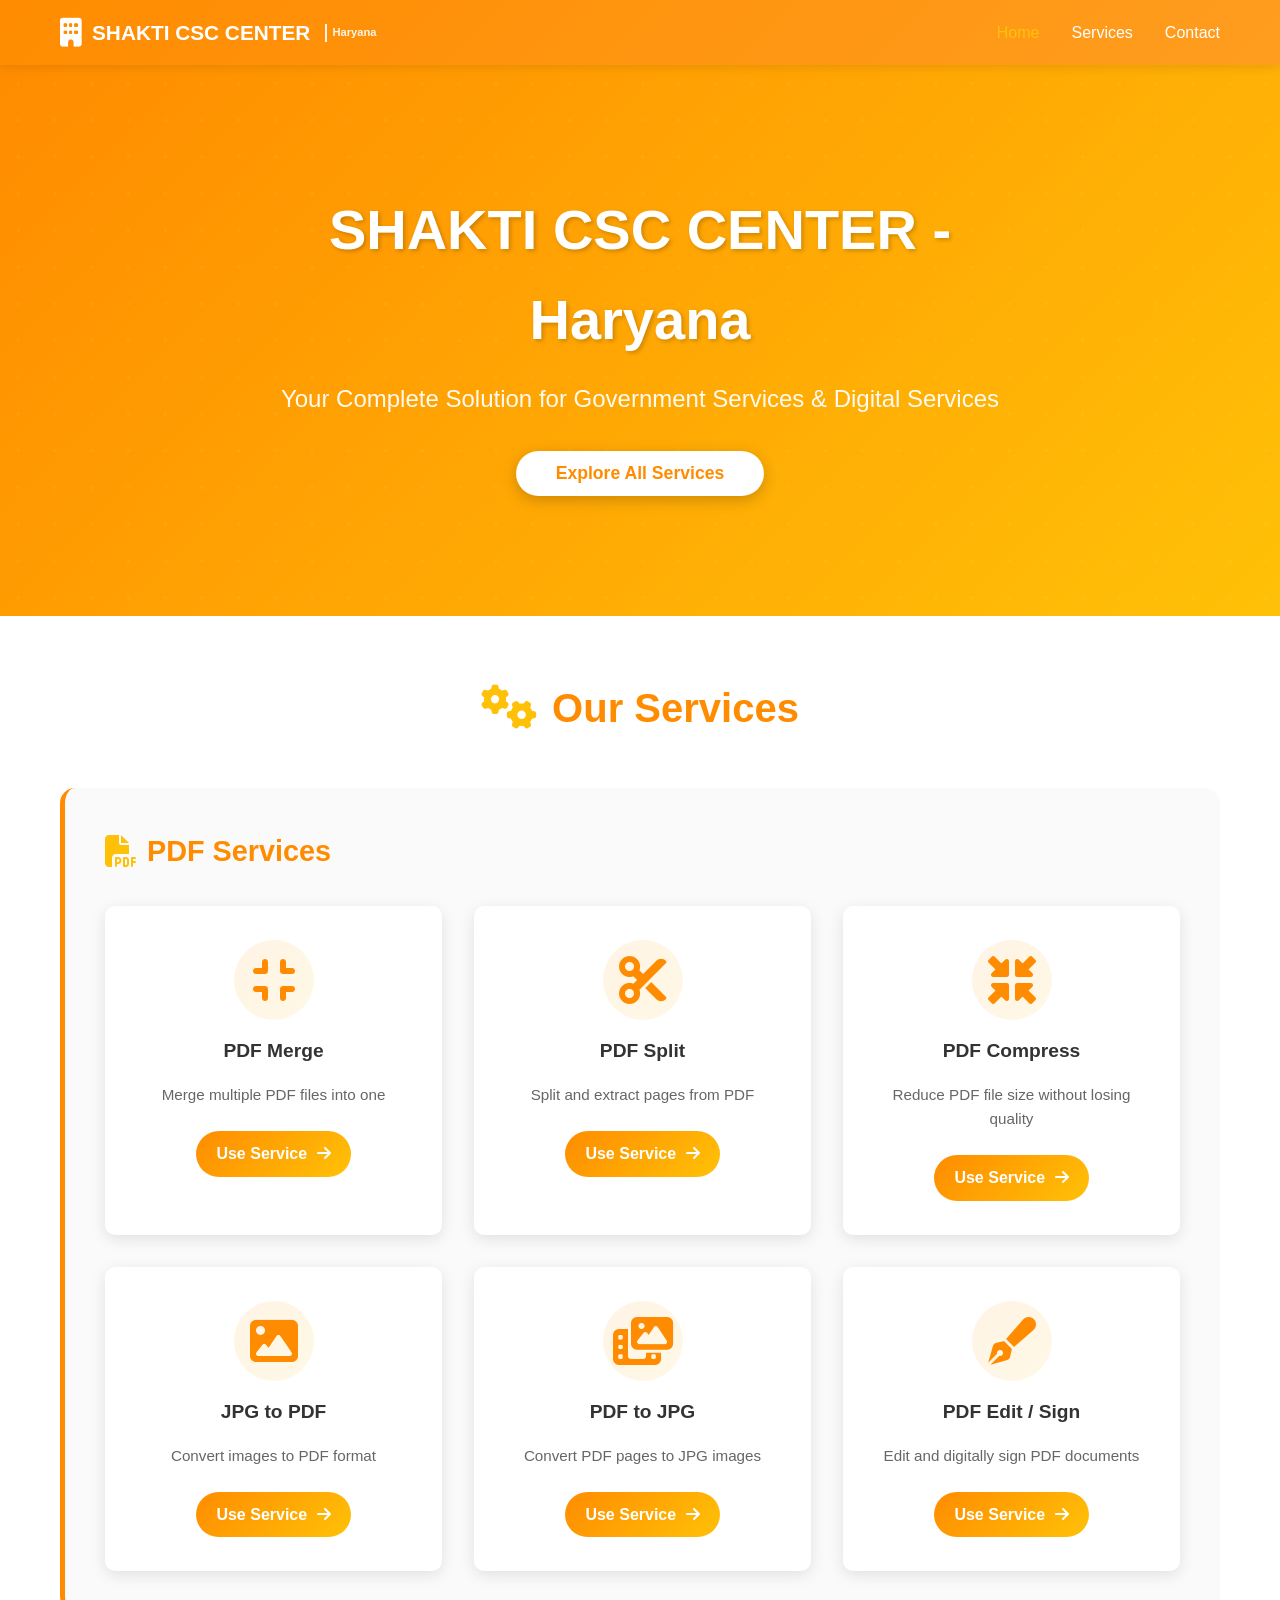
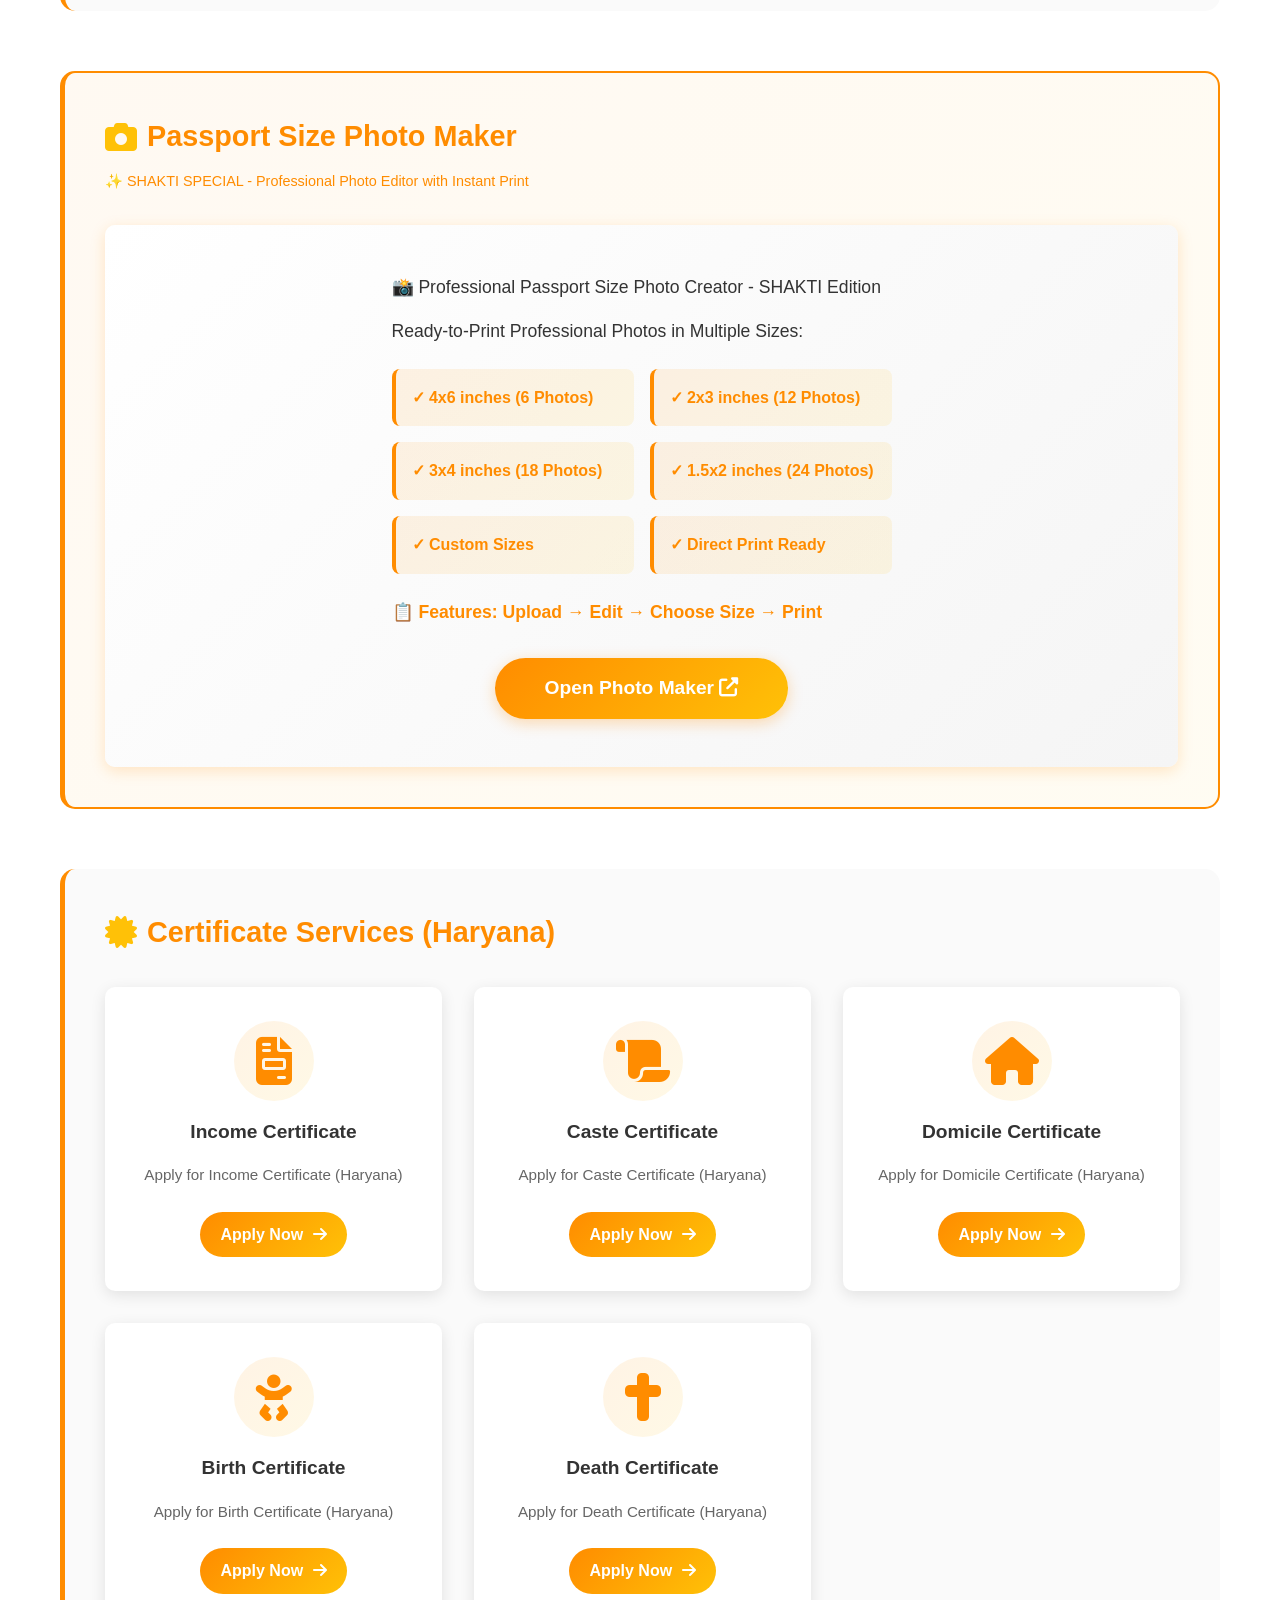
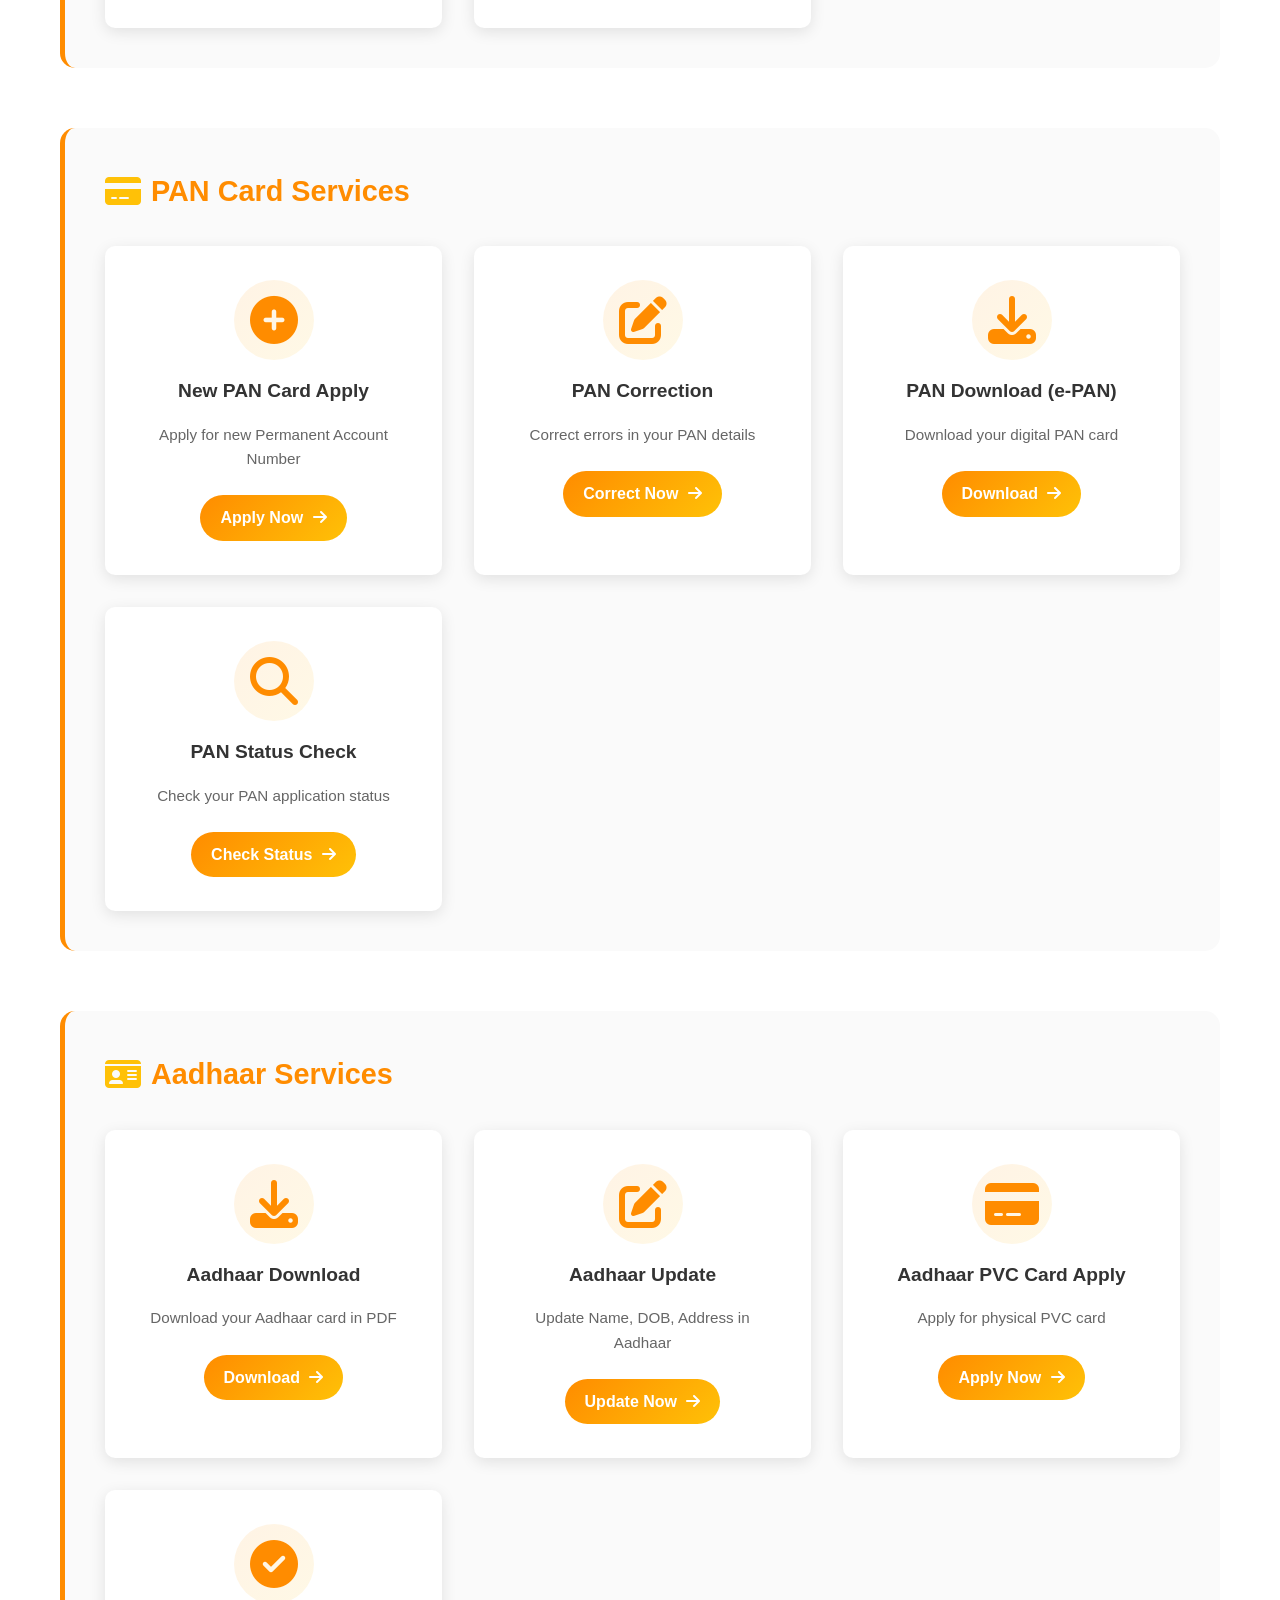
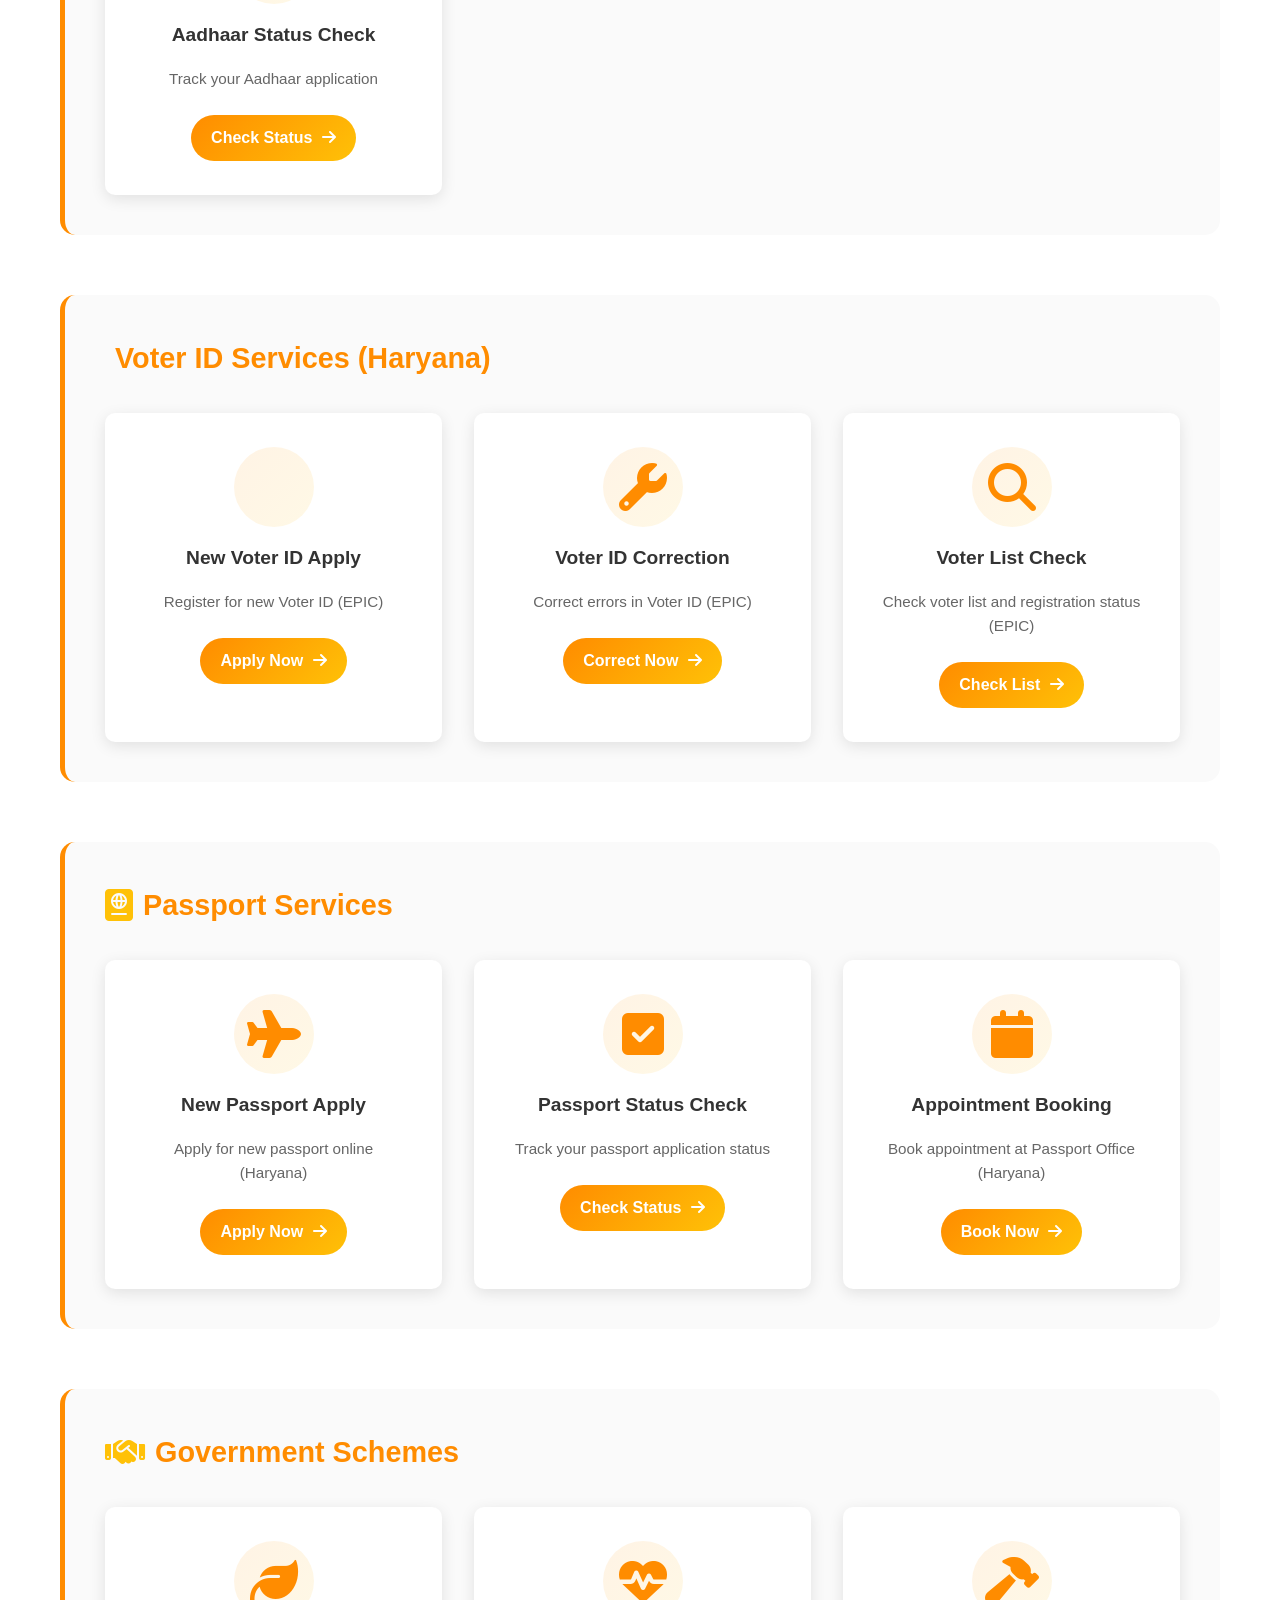
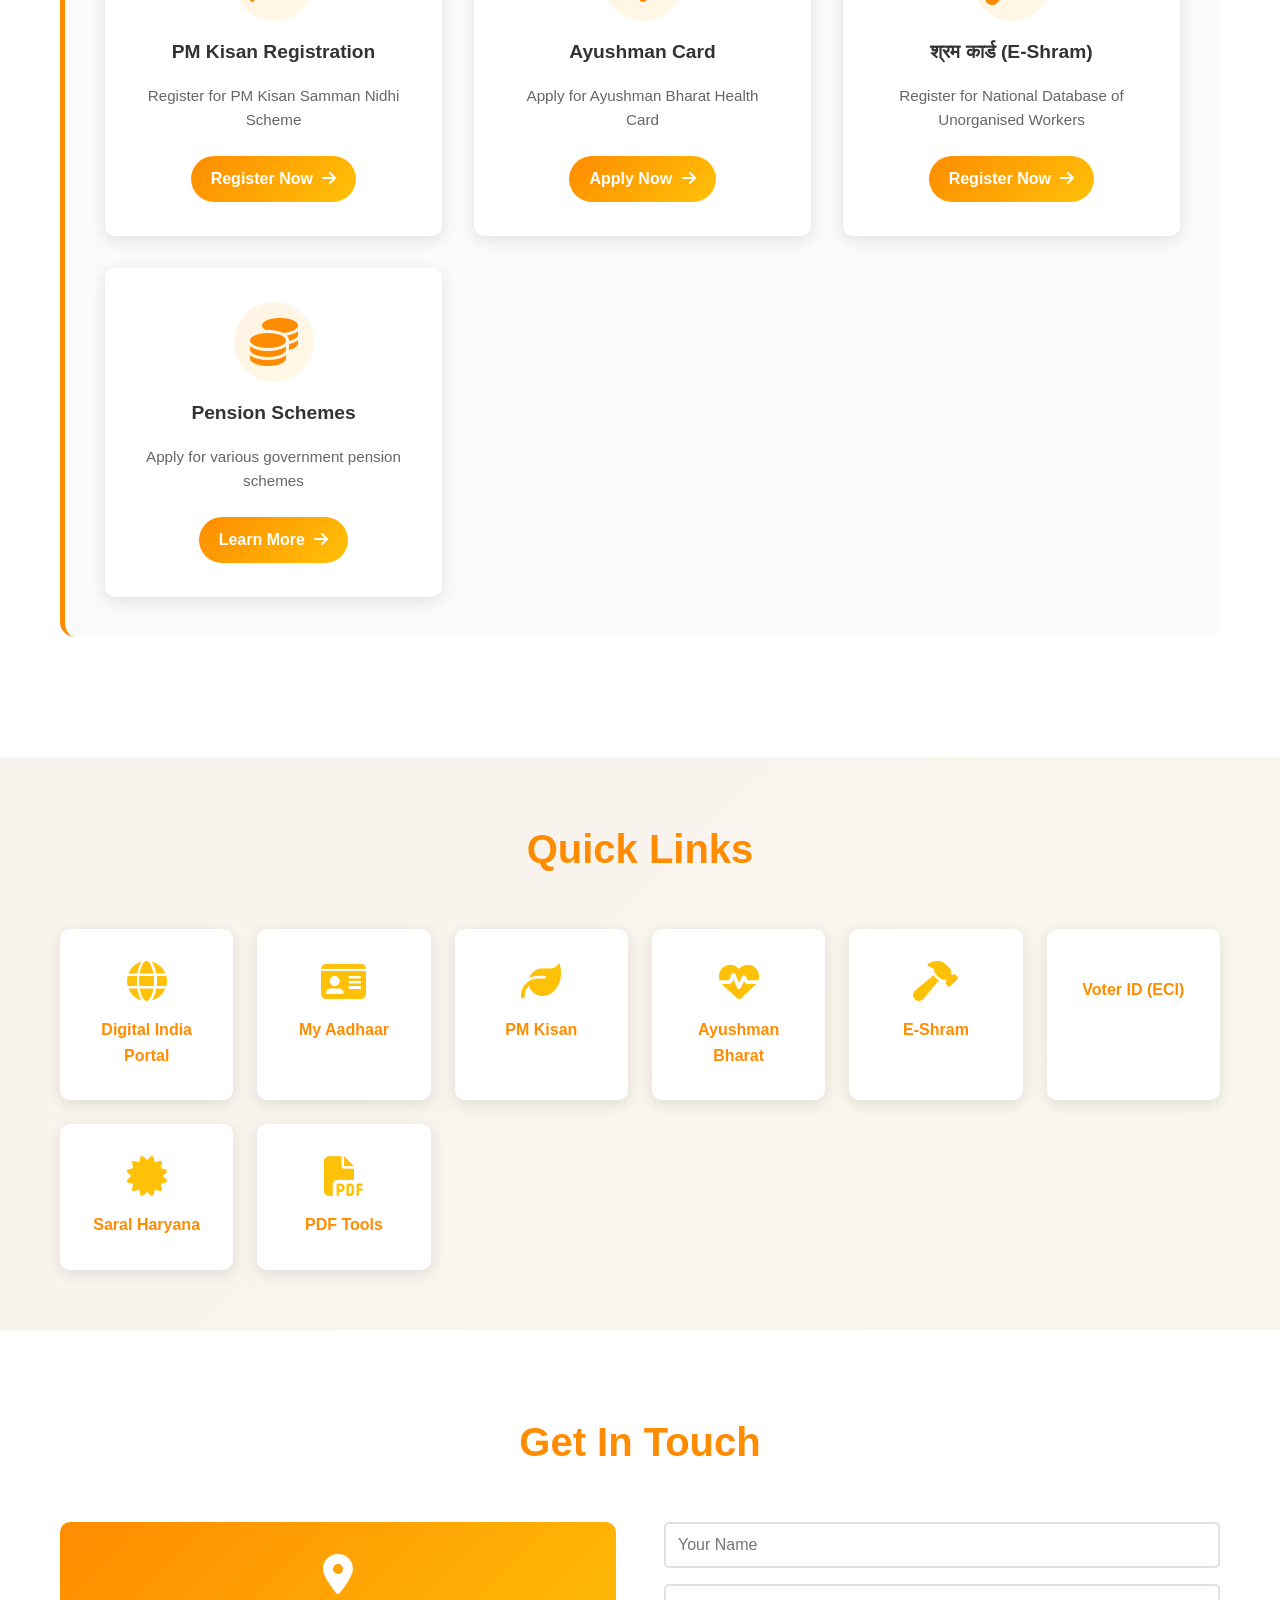
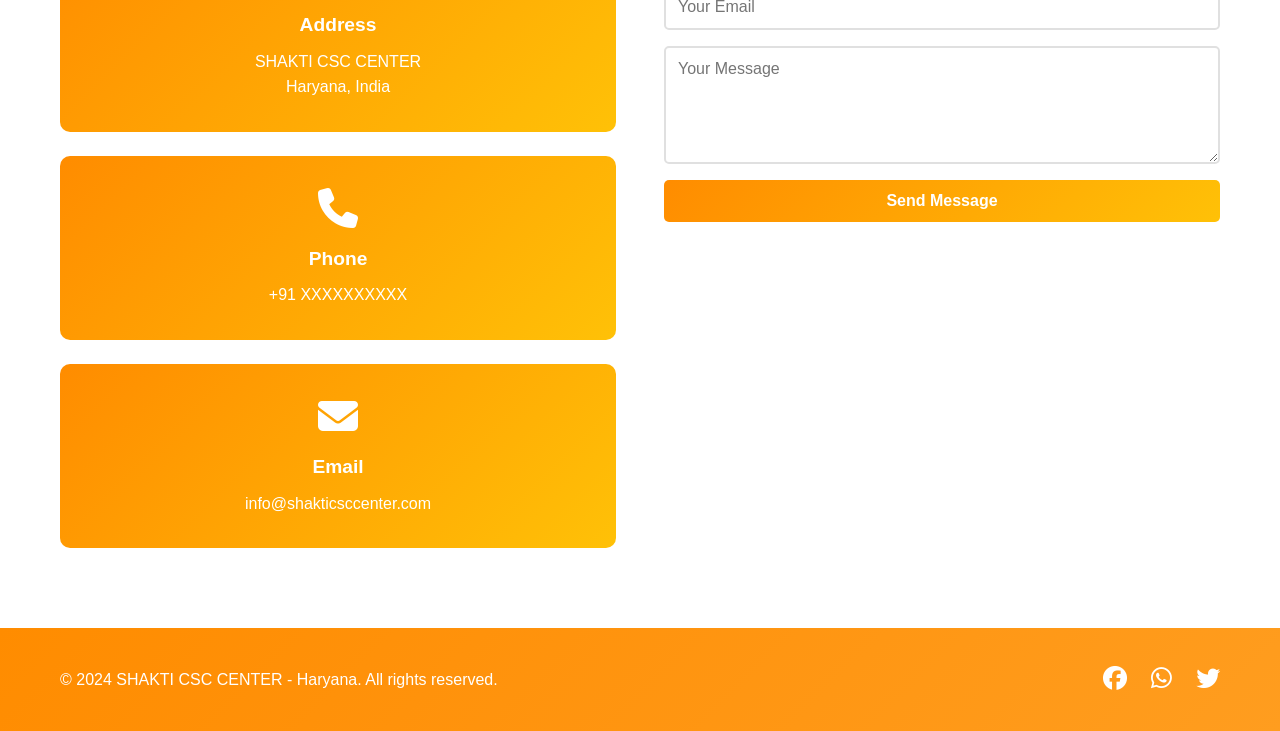
==== index.html @ 2b75c4f9 "Fix Saral link and update to correct URL" ====
<!DOCTYPE html>
<html lang="en">
<head>
    <meta charset="UTF-8">
    <meta name="viewport" content="width=device-width, initial-scale=1.0">
    <title>SHAKTI CSC CENTER - Haryana | Complete Government Services</title>
    <link rel="stylesheet" href="styles.css">
    <link rel="stylesheet" href="https://cdnjs.cloudflare.com/ajax/libs/font-awesome/6.4.0/css/all.min.css">
</head>
<body>
    <!-- Navigation Bar -->
    <nav class="navbar">
        <div class="container">
            <div class="logo">
                <i class="fas fa-building"></i>
                <span>SHAKTI CSC CENTER</span>
                <small>Haryana</small>
            </div>
            <ul class="nav-links">
                <li><a href="#home">Home</a></li>
                <li><a href="#services">Services</a></li>
                <li><a href="#contact">Contact</a></li>
            </ul>
        </div>
    </nav>

    <!-- Hero Section -->
    <section id="home" class="hero">
        <div class="hero-content">
            <h1>SHAKTI CSC CENTER - Haryana</h1>
            <p>Your Complete Solution for Government Services & Digital Services</p>
            <button class="cta-btn">Explore All Services</button>
        </div>
        <div class="hero-overlay"></div>
    </section>

    <!-- Main Services Section -->
    <section id="services" class="main-services">
        <div class="container">
            <h2 class="section-title">
                <i class="fas fa-cogs"></i> Our Services
            </h2>

            <!-- PDF Services -->
            <div class="service-category">
                <div class="category-header">
                    <h3><i class="fas fa-file-pdf"></i> PDF Services</h3>
                </div>
                <div class="services-grid">
                    <div class="service-card">
                        <div class="card-icon"><i class="fas fa-compress"></i></div>
                        <h4>PDF Merge</h4>
                        <p>Merge multiple PDF files into one</p>
                        <a href="https://www.ilovepdf.com/merge_pdf" target="_blank" class="service-link">
                            Use Service <i class="fas fa-arrow-right"></i>
                        </a>
                    </div>
                    <div class="service-card">
                        <div class="card-icon"><i class="fas fa-cut"></i></div>
                        <h4>PDF Split</h4>
                        <p>Split and extract pages from PDF</p>
                        <a href="https://www.ilovepdf.com/split_pdf" target="_blank" class="service-link">
                            Use Service <i class="fas fa-arrow-right"></i>
                        </a>
                    </div>
                    <div class="service-card">
                        <div class="card-icon"><i class="fas fa-minimize"></i></div>
                        <h4>PDF Compress</h4>
                        <p>Reduce PDF file size without losing quality</p>
                        <a href="https://www.ilovepdf.com/compress_pdf" target="_blank" class="service-link">
                            Use Service <i class="fas fa-arrow-right"></i>
                        </a>
                    </div>
                    <div class="service-card">
                        <div class="card-icon"><i class="fas fa-image"></i></div>
                        <h4>JPG to PDF</h4>
                        <p>Convert images to PDF format</p>
                        <a href="https://www.ilovepdf.com/jpg_to_pdf" target="_blank" class="service-link">
                            Use Service <i class="fas fa-arrow-right"></i>
                        </a>
                    </div>
                    <div class="service-card">
                        <div class="card-icon"><i class="fas fa-photo-video"></i></div>
                        <h4>PDF to JPG</h4>
                        <p>Convert PDF pages to JPG images</p>
                        <a href="https://www.ilovepdf.com/pdf_to_jpg" target="_blank" class="service-link">
                            Use Service <i class="fas fa-arrow-right"></i>
                        </a>
                    </div>
                    <div class="service-card">
                        <div class="card-icon"><i class="fas fa-pen-fancy"></i></div>
                        <h4>PDF Edit / Sign</h4>
                        <p>Edit and digitally sign PDF documents</p>
                        <a href="https://www.ilovepdf.com/edit-pdf" target="_blank" class="service-link">
                            Use Service <i class="fas fa-arrow-right"></i>
                        </a>
                    </div>
                </div>
            </div>

            <!-- Passport Photo Maker (Special) -->
            <div class="service-category highlight">
                <div class="category-header">
                    <h3><i class="fas fa-camera"></i> Passport Size Photo Maker</h3>
                    <p style="color: #ff8c00; margin-top: 10px; font-size: 0.9rem;">✨ SHAKTI SPECIAL - Professional Photo Editor with Instant Print</p>
                </div>
                <div class="photo-maker-section">
                    <div class="photo-info">
                        <p>📸 Professional Passport Size Photo Creator - SHAKTI Edition</p>
                        <p>Ready-to-Print Professional Photos in Multiple Sizes:</p>
                        <ul class="photo-sizes">
                            <li>✓ 4x6 inches (6 Photos)</li>
                            <li>✓ 2x3 inches (12 Photos)</li>
                            <li>✓ 3x4 inches (18 Photos)</li>
                            <li>✓ 1.5x2 inches (24 Photos)</li>
                            <li>✓ Custom Sizes</li>
                            <li>✓ Direct Print Ready</li>
                        </ul>
                        <p style="margin-top: 1rem; font-weight: 600; color: #ff8c00;">📋 Features: Upload → Edit → Choose Size → Print</p>
                    </div>
                    <a href="photo-maker.html" class="cta-btn-large">
                        Open Photo Maker <i class="fas fa-external-link-alt"></i>
                    </a>
                </div>
            </div>

            <!-- Certificate Services -->
            <div class="service-category">
                <div class="category-header">
                    <h3><i class="fas fa-certificate"></i> Certificate Services (Haryana)</h3>
                </div>
                <div class="services-grid">
                    <div class="service-card">
                        <div class="card-icon"><i class="fas fa-file-invoice"></i></div>
                        <h4>Income Certificate</h4>
                        <p>Apply for Income Certificate (Haryana)</p>
                        <a href="https://saralharyana.gov.in/" target="_blank" class="service-link">
                            Apply Now <i class="fas fa-arrow-right"></i>
                        </a>
                    </div>
                    <div class="service-card">
                        <div class="card-icon"><i class="fas fa-scroll"></i></div>
                        <h4>Caste Certificate</h4>
                        <p>Apply for Caste Certificate (Haryana)</p>
                        <a href="https://saralharyana.gov.in/" target="_blank" class="service-link">
                            Apply Now <i class="fas fa-arrow-right"></i>
                        </a>
                    </div>
                    <div class="service-card">
                        <div class="card-icon"><i class="fas fa-home"></i></div>
                        <h4>Domicile Certificate</h4>
                        <p>Apply for Domicile Certificate (Haryana)</p>
                        <a href="https://saralharyana.gov.in/" target="_blank" class="service-link">
                            Apply Now <i class="fas fa-arrow-right"></i>
                        </a>
                    </div>
                    <div class="service-card">
                        <div class="card-icon"><i class="fas fa-baby"></i></div>
                        <h4>Birth Certificate</h4>
                        <p>Apply for Birth Certificate (Haryana)</p>
                        <a href="https://saralharyana.gov.in/" target="_blank" class="service-link">
                            Apply Now <i class="fas fa-arrow-right"></i>
                        </a>
                    </div>
                    <div class="service-card">
                        <div class="card-icon"><i class="fas fa-cross"></i></div>
                        <h4>Death Certificate</h4>
                        <p>Apply for Death Certificate (Haryana)</p>
                        <a href="https://saralharyana.gov.in/" target="_blank" class="service-link">
                            Apply Now <i class="fas fa-arrow-right"></i>
                        </a>
                    </div>
                </div>
            </div>

            <!-- PAN Card Services -->
            <div class="service-category">
                <div class="category-header">
                    <h3><i class="fas fa-credit-card"></i> PAN Card Services</h3>
                </div>
                <div class="services-grid">
                    <div class="service-card">
                        <div class="card-icon"><i class="fas fa-plus-circle"></i></div>
                        <h4>New PAN Card Apply</h4>
                        <p>Apply for new Permanent Account Number</p>
                        <a href="https://www.digitalindiaportal.co.in/" target="_blank" class="service-link">
                            Apply Now <i class="fas fa-arrow-right"></i>
                        </a>
                    </div>
                    <div class="service-card">
                        <div class="card-icon"><i class="fas fa-edit"></i></div>
                        <h4>PAN Correction</h4>
                        <p>Correct errors in your PAN details</p>
                        <a href="https://www.digitalindiaportal.co.in/" target="_blank" class="service-link">
                            Correct Now <i class="fas fa-arrow-right"></i>
                        </a>
                    </div>
                    <div class="service-card">
                        <div class="card-icon"><i class="fas fa-download"></i></div>
                        <h4>PAN Download (e-PAN)</h4>
                        <p>Download your digital PAN card</p>
                        <a href="https://www.digitalindiaportal.co.in/" target="_blank" class="service-link">
                            Download <i class="fas fa-arrow-right"></i>
                        </a>
                    </div>
                    <div class="service-card">
                        <div class="card-icon"><i class="fas fa-search"></i></div>
                        <h4>PAN Status Check</h4>
                        <p>Check your PAN application status</p>
                        <a href="https://www.digitalindiaportal.co.in/" target="_blank" class="service-link">
                            Check Status <i class="fas fa-arrow-right"></i>
                        </a>
                    </div>
                </div>
            </div>

            <!-- Aadhaar Services -->
            <div class="service-category">
                <div class="category-header">
                    <h3><i class="fas fa-id-card"></i> Aadhaar Services</h3>
                </div>
                <div class="services-grid">
                    <div class="service-card">
                        <div class="card-icon"><i class="fas fa-download"></i></div>
                        <h4>Aadhaar Download</h4>
                        <p>Download your Aadhaar card in PDF</p>
                        <a href="https://myaadhaar.uidai.gov.in/" target="_blank" class="service-link">
                            Download <i class="fas fa-arrow-right"></i>
                        </a>
                    </div>
                    <div class="service-card">
                        <div class="card-icon"><i class="fas fa-edit"></i></div>
                        <h4>Aadhaar Update</h4>
                        <p>Update Name, DOB, Address in Aadhaar</p>
                        <a href="https://myaadhaar.uidai.gov.in/" target="_blank" class="service-link">
                            Update Now <i class="fas fa-arrow-right"></i>
                        </a>
                    </div>
                    <div class="service-card">
                        <div class="card-icon"><i class="fas fa-credit-card"></i></div>
                        <h4>Aadhaar PVC Card Apply</h4>
                        <p>Apply for physical PVC card</p>
                        <a href="https://resident.uidai.gov.in/" target="_blank" class="service-link">
                            Apply Now <i class="fas fa-arrow-right"></i>
                        </a>
                    </div>
                    <div class="service-card">
                        <div class="card-icon"><i class="fas fa-check-circle"></i></div>
                        <h4>Aadhaar Status Check</h4>
                        <p>Track your Aadhaar application</p>
                        <a href="https://resident.uidai.gov.in/" target="_blank" class="service-link">
                            Check Status <i class="fas fa-arrow-right"></i>
                        </a>
                    </div>
                </div>
            </div>

            <!-- Voter ID Services -->
            <div class="service-category">
                <div class="category-header">
                    <h3><i class="fas fa-vote"></i> Voter ID Services (Haryana)</h3>
                </div>
                <div class="services-grid">
                    <div class="service-card">
                        <div class="card-icon"><i class="fas fa-form"></i></div>
                        <h4>New Voter ID Apply</h4>
                        <p>Register for new Voter ID (EPIC)</p>
                        <a href="https://eci.gov.in/" target="_blank" class="service-link">
                            Apply Now <i class="fas fa-arrow-right"></i>
                        </a>
                    </div>
                    <div class="service-card">
                        <div class="card-icon"><i class="fas fa-wrench"></i></div>
                        <h4>Voter ID Correction</h4>
                        <p>Correct errors in Voter ID (EPIC)</p>
                        <a href="https://eci.gov.in/" target="_blank" class="service-link">
                            Correct Now <i class="fas fa-arrow-right"></i>
                        </a>
                    </div>
                    <div class="service-card">
                        <div class="card-icon"><i class="fas fa-search"></i></div>
                        <h4>Voter List Check</h4>
                        <p>Check voter list and registration status (EPIC)</p>
                        <a href="https://eci.gov.in/" target="_blank" class="service-link">
                            Check List <i class="fas fa-arrow-right"></i>
                        </a>
                    </div>
                </div>
            </div>

            <!-- Passport Services -->
            <div class="service-category">
                <div class="category-header">
                    <h3><i class="fas fa-passport"></i> Passport Services</h3>
                </div>
                <div class="services-grid">
                    <div class="service-card">
                        <div class="card-icon"><i class="fas fa-plane"></i></div>
                        <h4>New Passport Apply</h4>
                        <p>Apply for new passport online (Haryana)</p>
                        <a href="https://www.passportindia.gov.in/" target="_blank" class="service-link">
                            Apply Now <i class="fas fa-arrow-right"></i>
                        </a>
                    </div>
                    <div class="service-card">
                        <div class="card-icon"><i class="fas fa-check-square"></i></div>
                        <h4>Passport Status Check</h4>
                        <p>Track your passport application status</p>
                        <a href="https://www.passportindia.gov.in/" target="_blank" class="service-link">
                            Check Status <i class="fas fa-arrow-right"></i>
                        </a>
                    </div>
                    <div class="service-card">
                        <div class="card-icon"><i class="fas fa-calendar"></i></div>
                        <h4>Appointment Booking</h4>
                        <p>Book appointment at Passport Office (Haryana)</p>
                        <a href="https://www.passportindia.gov.in/" target="_blank" class="service-link">
                            Book Now <i class="fas fa-arrow-right"></i>
                        </a>
                    </div>
                </div>
            </div>

            <!-- Government Schemes -->
            <div class="service-category">
                <div class="category-header">
                    <h3><i class="fas fa-handshake"></i> Government Schemes</h3>
                </div>
                <div class="services-grid">
                    <div class="service-card">
                        <div class="card-icon"><i class="fas fa-leaf"></i></div>
                        <h4>PM Kisan Registration</h4>
                        <p>Register for PM Kisan Samman Nidhi Scheme</p>
                        <a href="https://pmkisan.gov.in/" target="_blank" class="service-link">
                            Register Now <i class="fas fa-arrow-right"></i>
                        </a>
                    </div>
                    <div class="service-card">
                        <div class="card-icon"><i class="fas fa-heart-pulse"></i></div>
                        <h4>Ayushman Card</h4>
                        <p>Apply for Ayushman Bharat Health Card</p>
                        <a href="https://pmjay.gov.in/" target="_blank" class="service-link">
                            Apply Now <i class="fas fa-arrow-right"></i>
                        </a>
                    </div>
                    <div class="service-card">
                        <div class="card-icon"><i class="fas fa-hammer"></i></div>
                        <h4>श्रम कार्ड (E-Shram)</h4>
                        <p>Register for National Database of Unorganised Workers</p>
                        <a href="https://eshram.gov.in/" target="_blank" class="service-link">
                            Register Now <i class="fas fa-arrow-right"></i>
                        </a>
                    </div>
                    <div class="service-card">
                        <div class="card-icon"><i class="fas fa-coins"></i></div>
                        <h4>Pension Schemes</h4>
                        <p>Apply for various government pension schemes</p>
                        <a href="https://www.haryana.gov.in/" target="_blank" class="service-link">
                            Learn More <i class="fas fa-arrow-right"></i>
                        </a>
                    </div>
                </div>
            </div>

        </div>
    </section>

    <!-- Quick Links Section -->
    <section class="quick-links">
        <div class="container">
            <h2 class="section-title">Quick Links</h2>
            <div class="links-grid">
                <a href="https://www.digitalindiaportal.co.in/" target="_blank" class="quick-link-card">
                    <i class="fas fa-globe"></i>
                    <span>Digital India Portal</span>
                </a>
                <a href="https://myaadhaar.uidai.gov.in/" target="_blank" class="quick-link-card">
                    <i class="fas fa-id-card"></i>
                    <span>My Aadhaar</span>
                </a>
                <a href="https://pmkisan.gov.in/" target="_blank" class="quick-link-card">
                    <i class="fas fa-leaf"></i>
                    <span>PM Kisan</span>
                </a>
                <a href="https://pmjay.gov.in/" target="_blank" class="quick-link-card">
                    <i class="fas fa-heart-pulse"></i>
                    <span>Ayushman Bharat</span>
                </a>
                <a href="https://eshram.gov.in/" target="_blank" class="quick-link-card">
                    <i class="fas fa-hammer"></i>
                    <span>E-Shram</span>
                </a>
                <a href="https://eci.gov.in/" target="_blank" class="quick-link-card">
                    <i class="fas fa-vote"></i>
                    <span>Voter ID (ECI)</span>
                </a>
                <a href="https://saralharyana.gov.in/" target="_blank" class="quick-link-card">
                    <i class="fas fa-certificate"></i>
                    <span>Saral Haryana</span>
                </a>
                <a href="https://www.ilovepdf.com/" target="_blank" class="quick-link-card">
                    <i class="fas fa-file-pdf"></i>
                    <span>PDF Tools</span>
                </a>
            </div>
        </div>
    </section>

    <!-- Contact Section -->
    <section id="contact" class="contact-section">
        <div class="container">
            <h2 class="section-title">Get In Touch</h2>
            <div class="contact-content">
                <div class="contact-info">
                    <div class="info-box">
                        <i class="fas fa-map-marker-alt"></i>
                        <h3>Address</h3>
                        <p>SHAKTI CSC CENTER<br>Haryana, India</p>
                    </div>
                    <div class="info-box">
                        <i class="fas fa-phone"></i>
                        <h3>Phone</h3>
                        <p>+91 XXXXXXXXXX</p>
                    </div>
                    <div class="info-box">
                        <i class="fas fa-envelope"></i>
                        <h3>Email</h3>
                        <p>info@shakticsccenter.com</p>
                    </div>
                </div>
                <form class="contact-form">
                    <input type="text" placeholder="Your Name" required>
                    <input type="email" placeholder="Your Email" required>
                    <textarea placeholder="Your Message" rows="5" required></textarea>
                    <button type="submit" class="submit-btn">Send Message</button>
                </form>
            </div>
        </div>
    </section>

    <!-- Footer -->
    <footer class="footer">
        <div class="container">
            <p>&copy; 2024 SHAKTI CSC CENTER - Haryana. All rights reserved.</p>
            <div class="social-links">
                <a href="#" title="Facebook"><i class="fab fa-facebook"></i></a>
                <a href="#" title="WhatsApp"><i class="fab fa-whatsapp"></i></a>
                <a href="#" title="Twitter"><i class="fab fa-twitter"></i></a>
            </div>
        </div>
    </footer>

    <script src="script.js"></script>
</body>
</html>
---- styles.css ----
* {
    margin: 0;
    padding: 0;
    box-sizing: border-box;
}

:root {
    --primary-orange: #ff8c00;
    --secondary-yellow: #ffc107;
    --accent-white: #ffffff;
    --text-dark: #333333;
    --text-light: #666666;
    --background: #f8f9fa;
    --border-color: #e0e0e0;
}

body {
    font-family: 'Segoe UI', Tahoma, Geneva, Verdana, sans-serif;
    line-height: 1.6;
    color: var(--text-dark);
    background-color: var(--background);
}

.container {
    max-width: 1200px;
    margin: 0 auto;
    padding: 0 20px;
}

/* Navigation Bar */
.navbar {
    background: linear-gradient(135deg, var(--primary-orange) 0%, #ff9d1f 100%);
    padding: 1rem 0;
    position: sticky;
    top: 0;
    z-index: 100;
    box-shadow: 0 2px 10px rgba(0, 0, 0, 0.1);
}

.navbar .container {
    display: flex;
    justify-content: space-between;
    align-items: center;
}

.logo {
    display: flex;
    align-items: center;
    gap: 10px;
    color: var(--accent-white);
    font-size: 1.3rem;
    font-weight: bold;
}

.logo small {
    font-size: 0.7rem;
    opacity: 0.9;
    margin-left: 5px;
    padding-left: 5px;
    border-left: 2px solid var(--accent-white);
}

.logo i {
    font-size: 1.8rem;
}

.nav-links {
    display: flex;
    list-style: none;
    gap: 2rem;
}

.nav-links a {
    color: var(--accent-white);
    text-decoration: none;
    font-weight: 500;
    transition: all 0.3s ease;
    position: relative;
}

.nav-links a:hover {
    color: var(--secondary-yellow);
}

.nav-links a::after {
    content: '';
    position: absolute;
    bottom: -5px;
    left: 0;
    width: 0;
    height: 2px;
    background-color: var(--secondary-yellow);
    transition: width 0.3s ease;
}

.nav-links a:hover::after {
    width: 100%;
}

/* Hero Section */
.hero {
    background: linear-gradient(135deg, var(--primary-orange) 0%, var(--secondary-yellow) 100%);
    color: var(--accent-white);
    padding: 120px 20px;
    text-align: center;
    position: relative;
    overflow: hidden;
    min-height: 500px;
    display: flex;
    align-items: center;
    justify-content: center;
}

.hero-content {
    position: relative;
    z-index: 2;
    max-width: 800px;
    animation: slideInUp 0.8s ease;
}

.hero h1 {
    font-size: 3.5rem;
    margin-bottom: 1rem;
    text-shadow: 2px 2px 4px rgba(0, 0, 0, 0.2);
}

.hero p {
    font-size: 1.5rem;
    margin-bottom: 2rem;
    opacity: 0.95;
}

.cta-btn {
    background-color: var(--accent-white);
    color: var(--primary-orange);
    padding: 12px 40px;
    font-size: 1.1rem;
    border: none;
    border-radius: 50px;
    cursor: pointer;
    font-weight: bold;
    transition: all 0.3s ease;
    box-shadow: 0 4px 15px rgba(0, 0, 0, 0.2);
}

.cta-btn:hover {
    transform: translateY(-3px);
    box-shadow: 0 6px 20px rgba(0, 0, 0, 0.3);
    background-color: var(--secondary-yellow);
}

.cta-btn-large {
    display: inline-block;
    background: linear-gradient(135deg, var(--primary-orange) 0%, var(--secondary-yellow) 100%);
    color: var(--accent-white);
    padding: 15px 50px;
    font-size: 1.2rem;
    border: none;
    border-radius: 50px;
    text-decoration: none;
    font-weight: bold;
    transition: all 0.3s ease;
    box-shadow: 0 4px 15px rgba(255, 140, 0, 0.3);
    gap: 10px;
}

.cta-btn-large:hover {
    transform: translateY(-5px);
    box-shadow: 0 8px 25px rgba(255, 140, 0, 0.5);
}

.hero-overlay {
    position: absolute;
    top: 0;
    left: 0;
    right: 0;
    bottom: 0;
    background: url('data:image/svg+xml,<svg xmlns="http://www.w3.org/2000/svg" viewBox="0 0 1200 600"><defs><pattern id="dots" x="0" y="0" width="40" height="40" patternUnits="userSpaceOnUse"><circle cx="20" cy="20" r="2" fill="rgba(255,255,255,0.1)"/></pattern></defs><rect width="1200" height="600" fill="url(%23dots)"/></svg>');
    opacity: 0.5;
}

/* Main Services Section */
.main-services {
    padding: 60px 20px;
    background-color: var(--accent-white);
}

.section-title {
    text-align: center;
    font-size: 2.5rem;
    margin-bottom: 3rem;
    color: var(--primary-orange);
    display: flex;
    align-items: center;
    justify-content: center;
    gap: 15px;
}

.section-title i {
    font-size: 2.8rem;
    color: var(--secondary-yellow);
}

/* Service Category */
.service-category {
    margin-bottom: 60px;
    padding: 40px;
    background-color: #fafafa;
    border-radius: 15px;
    border-left: 5px solid var(--primary-orange);
    transition: all 0.3s ease;
}

.service-category:hover {
    box-shadow: 0 8px 25px rgba(255, 140, 0, 0.1);
}

.service-category.highlight {
    background: linear-gradient(135deg, rgba(255, 140, 0, 0.05) 0%, rgba(255, 193, 7, 0.05) 100%);
    border: 2px solid var(--primary-orange);
    border-left: 5px solid var(--primary-orange);
}

.category-header {
    margin-bottom: 2rem;
}

.category-header h3 {
    font-size: 1.8rem;
    color: var(--primary-orange);
    display: flex;
    align-items: center;
    gap: 10px;
}

.category-header i {
    font-size: 2rem;
    color: var(--secondary-yellow);
}

.services-grid {
    display: grid;
    grid-template-columns: repeat(auto-fit, minmax(250px, 1fr));
    gap: 2rem;
}

.service-card {
    background: var(--accent-white);
    border-radius: 10px;
    padding: 2rem;
    text-align: center;
    box-shadow: 0 4px 15px rgba(0, 0, 0, 0.1);
    transition: all 0.3s ease;
    border: 2px solid transparent;
}

.service-card:hover {
    transform: translateY(-10px);
    box-shadow: 0 8px 25px rgba(255, 140, 0, 0.3);
    border-color: var(--primary-orange);
}

.card-icon {
    font-size: 3rem;
    color: var(--primary-orange);
    margin-bottom: 1rem;
    background: linear-gradient(135deg, rgba(255, 140, 0, 0.1) 0%, rgba(255, 193, 7, 0.1) 100%);
    width: 80px;
    height: 80px;
    border-radius: 50%;
    display: flex;
    align-items: center;
    justify-content: center;
    margin-left: auto;
    margin-right: auto;
}

.service-card h4 {
    color: var(--text-dark);
    margin-bottom: 1rem;
    font-size: 1.2rem;
}

.service-card p {
    color: var(--text-light);
    margin-bottom: 1.5rem;
    font-size: 0.95rem;
}

.service-link {
    display: inline-block;
    color: var(--accent-white);
    background: linear-gradient(135deg, var(--primary-orange) 0%, var(--secondary-yellow) 100%);
    padding: 10px 20px;
    border-radius: 25px;
    text-decoration: none;
    font-weight: bold;
    transition: all 0.3s ease;
    gap: 5px;
}

.service-link:hover {
    transform: scale(1.05);
    box-shadow: 0 4px 15px rgba(255, 140, 0, 0.4);
}

.service-link i {
    margin-left: 5px;
}

/* Photo Maker Section */
.photo-maker-section {
    background: linear-gradient(135deg, var(--accent-white) 0%, #f5f5f5 100%);
    padding: 3rem 2rem;
    border-radius: 10px;
    text-align: center;
    box-shadow: 0 4px 15px rgba(255, 140, 0, 0.2);
}

.photo-info {
    margin-bottom: 2rem;
    text-align: left;
    max-width: 500px;
    margin-left: auto;
    margin-right: auto;
}

.photo-info p {
    font-size: 1.1rem;
    color: var(--text-dark);
    font-weight: 500;
    margin-bottom: 1rem;
}

.photo-sizes {
    list-style: none;
    display: grid;
    grid-template-columns: repeat(2, 1fr);
    gap: 1rem;
    margin: 1.5rem 0;
}

.photo-sizes li {
    background: linear-gradient(135deg, rgba(255, 140, 0, 0.1) 0%, rgba(255, 193, 7, 0.1) 100%);
    padding: 1rem;
    border-radius: 8px;
    border-left: 4px solid var(--primary-orange);
    font-weight: 600;
    color: var(--primary-orange);
}

/* Quick Links Section */
.quick-links {
    padding: 60px 20px;
    background: linear-gradient(135deg, rgba(255, 140, 0, 0.05) 0%, rgba(255, 193, 7, 0.05) 100%);
}

.links-grid {
    display: grid;
    grid-template-columns: repeat(auto-fit, minmax(150px, 1fr));
    gap: 1.5rem;
}

.quick-link-card {
    background: var(--accent-white);
    padding: 2rem;
    border-radius: 10px;
    text-align: center;
    text-decoration: none;
    color: var(--primary-orange);
    font-weight: bold;
    box-shadow: 0 4px 15px rgba(0, 0, 0, 0.1);
    transition: all 0.3s ease;
    display: flex;
    flex-direction: column;
    align-items: center;
    gap: 1rem;
}

.quick-link-card i {
    font-size: 2.5rem;
    color: var(--secondary-yellow);
}

.quick-link-card:hover {
    transform: translateY(-8px);
    box-shadow: 0 8px 25px rgba(255, 140, 0, 0.3);
    background: linear-gradient(135deg, rgba(255, 140, 0, 0.05) 0%, rgba(255, 193, 7, 0.05) 100%);
}

/* Contact Section */
.contact-section {
    padding: 80px 20px;
    background-color: var(--accent-white);
}

.contact-content {
    display: grid;
    grid-template-columns: 1fr 1fr;
    gap: 3rem;
    margin-top: 3rem;
}

.contact-info {
    display: grid;
    gap: 1.5rem;
}

.info-box {
    background: linear-gradient(135deg, var(--primary-orange) 0%, var(--secondary-yellow) 100%);
    color: var(--accent-white);
    padding: 2rem;
    border-radius: 10px;
    text-align: center;
}

.info-box i {
    font-size: 2.5rem;
    margin-bottom: 1rem;
}

.info-box h3 {
    margin-bottom: 0.5rem;
    font-size: 1.2rem;
}

.contact-form {
    display: flex;
    flex-direction: column;
    gap: 1rem;
}

.contact-form input,
.contact-form textarea {
    padding: 12px;
    border: 2px solid var(--border-color);
    border-radius: 5px;
    font-family: inherit;
    font-size: 1rem;
    transition: all 0.3s ease;
}

.contact-form input:focus,
.contact-form textarea:focus {
    outline: none;
    border-color: var(--primary-orange);
    box-shadow: 0 0 10px rgba(255, 140, 0, 0.2);
}

.submit-btn {
    background: linear-gradient(135deg, var(--primary-orange) 0%, var(--secondary-yellow) 100%);
    color: var(--accent-white);
    padding: 12px 30px;
    border: none;
    border-radius: 5px;
    font-size: 1rem;
    font-weight: bold;
    cursor: pointer;
    transition: all 0.3s ease;
}

.submit-btn:hover {
    transform: translateY(-2px);
    box-shadow: 0 4px 15px rgba(255, 140, 0, 0.4);
}

/* Footer */
.footer {
    background: linear-gradient(135deg, var(--primary-orange) 0%, #ff9d1f 100%);
    color: var(--accent-white);
    padding: 2rem;
    text-align: center;
}

.footer .container {
    display: flex;
    justify-content: space-between;
    align-items: center;
    flex-wrap: wrap;
    gap: 1rem;
}

.social-links {
    display: flex;
    gap: 1.5rem;
}

.social-links a {
    color: var(--accent-white);
    font-size: 1.5rem;
    transition: all 0.3s ease;
}

.social-links a:hover {
    color: var(--secondary-yellow);
    transform: scale(1.2);
}

/* Animations */
@keyframes slideInUp {
    from {
        opacity: 0;
        transform: translateY(30px);
    }
    to {
        opacity: 1;
        transform: translateY(0);
    }
}

/* Responsive Design */
@media (max-width: 768px) {
    .nav-links {
        gap: 1rem;
        font-size: 0.9rem;
    }

    .hero h1 {
        font-size: 2rem;
    }

    .hero p {
        font-size: 1rem;
    }

    .section-title {
        font-size: 1.8rem;
    }

    .services-grid {
        grid-template-columns: 1fr;
    }

    .contact-content {
        grid-template-columns: 1fr;
    }

    .footer .container {
        flex-direction: column;
    }

    .hero {
        padding: 60px 20px;
        min-height: 350px;
    }

    .main-services {
        padding: 30px 20px;
    }

    .service-category {
        padding: 20px;
    }

    .photo-sizes {
        grid-template-columns: 1fr;
    }
}

@media (max-width: 480px) {
    .logo span {
        font-size: 0.9rem;
    }

    .logo small {
        display: none;
    }

    .hero h1 {
        font-size: 1.5rem;
    }

    .nav-links {
        gap: 0.5rem;
        font-size: 0.8rem;
    }

    .section-title {
        font-size: 1.5rem;
    }

    .service-card {
        padding: 1.5rem;
    }

    .section-title i {
        font-size: 2rem;
    }

    .category-header h3 {
        font-size: 1.3rem;
    }

    .links-grid {
        grid-template-columns: repeat(2, 1fr);
    }
}
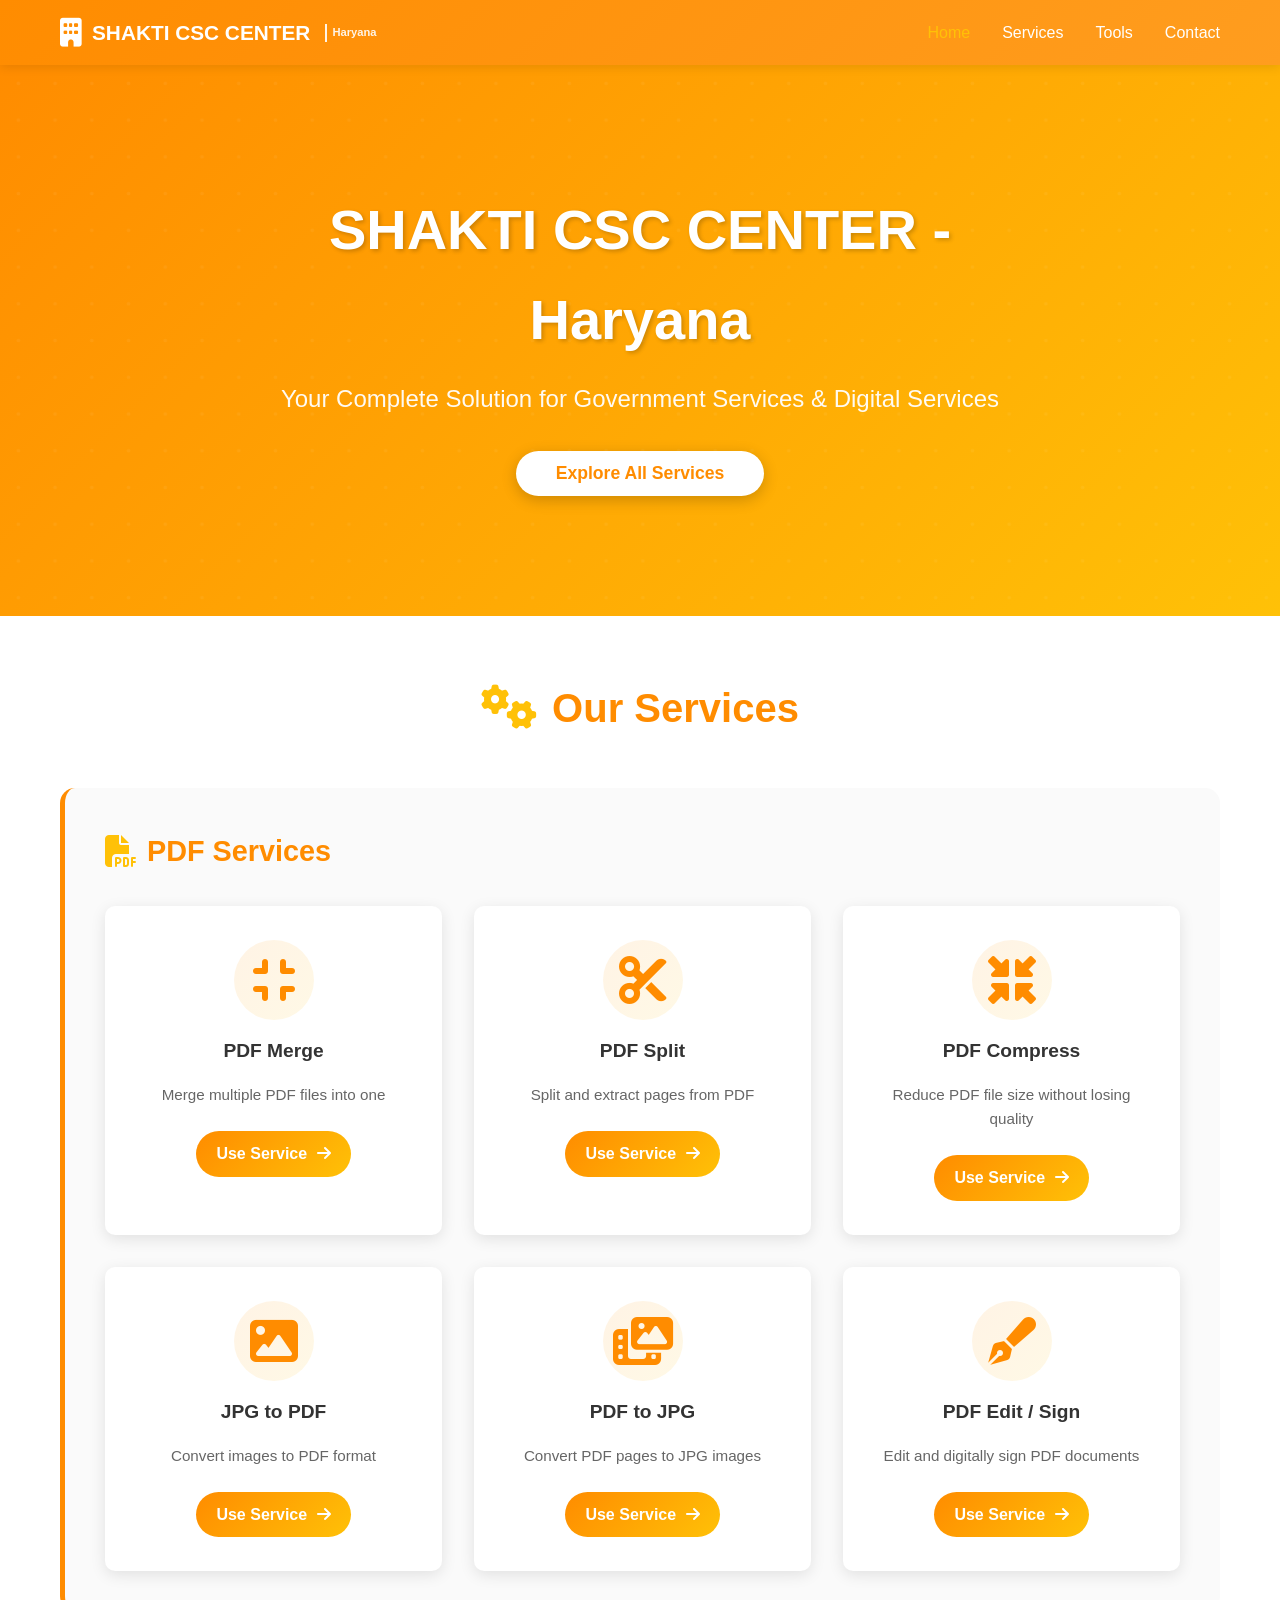
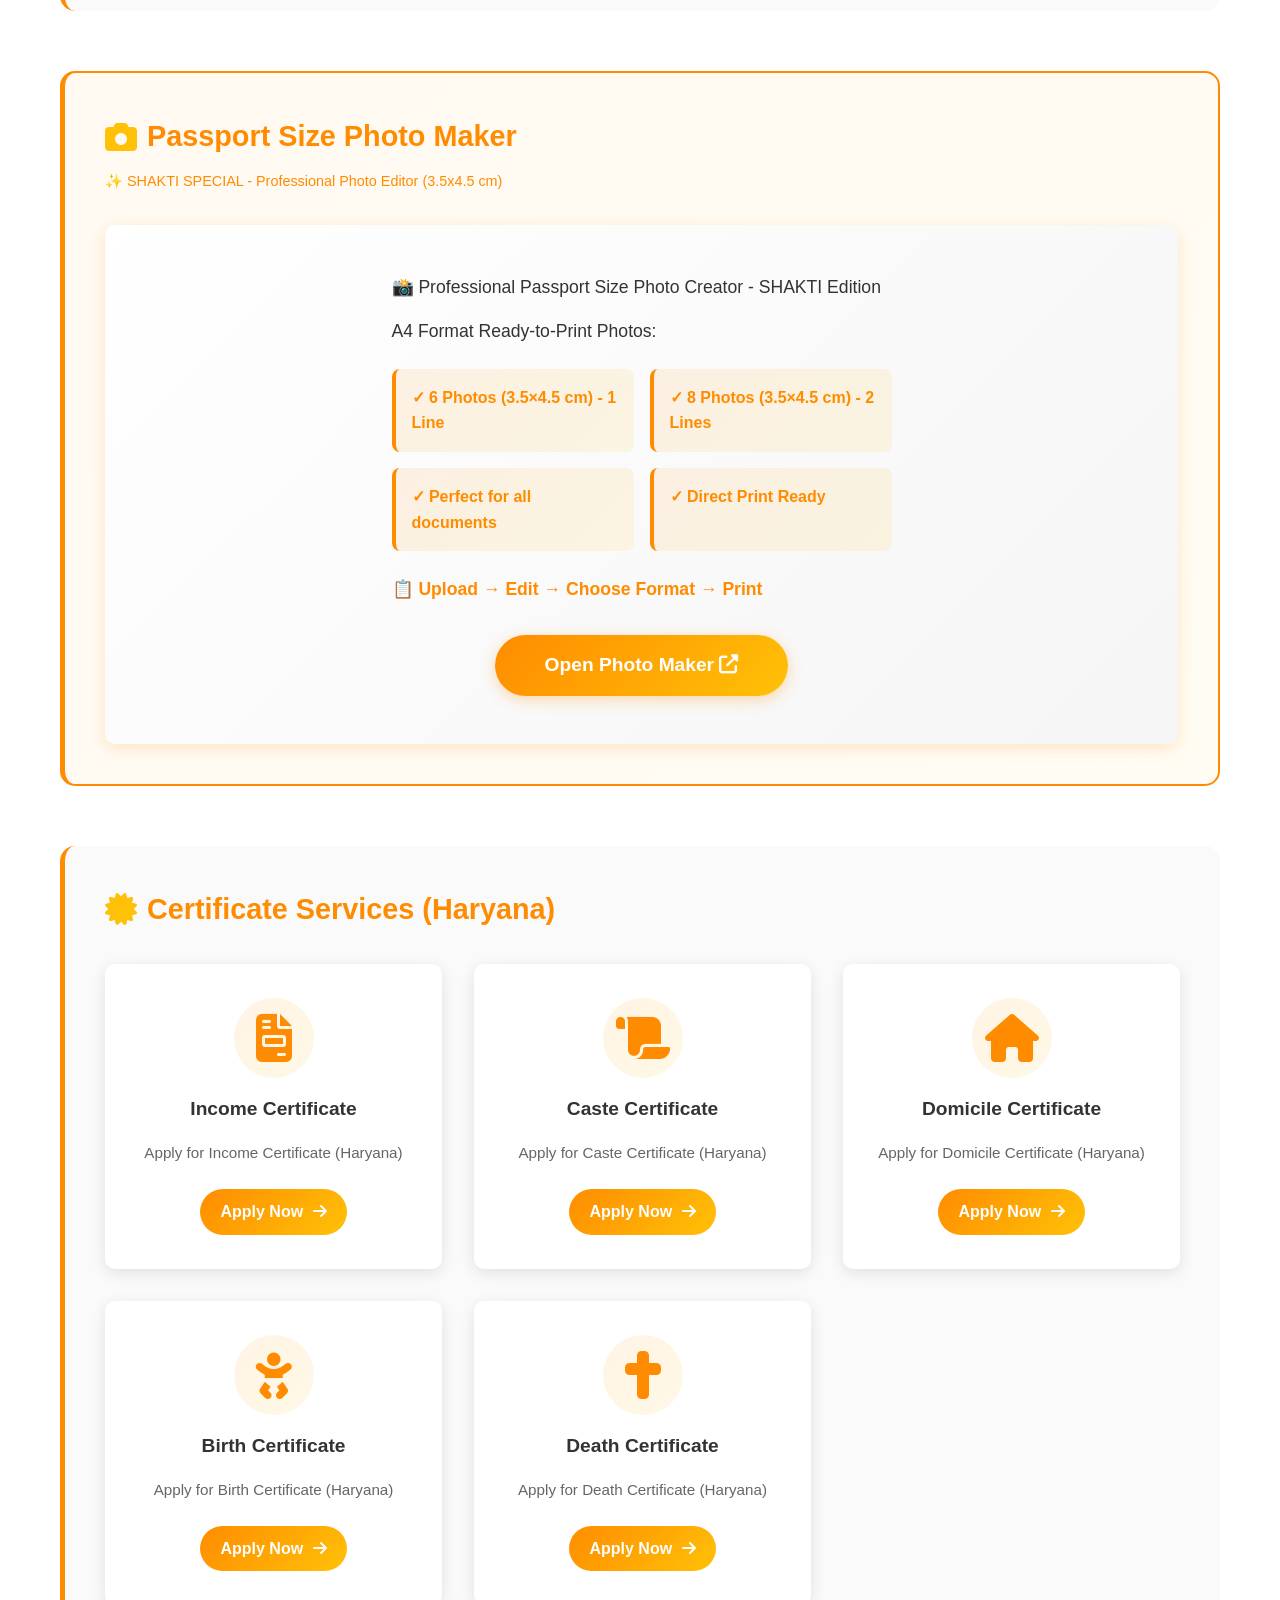
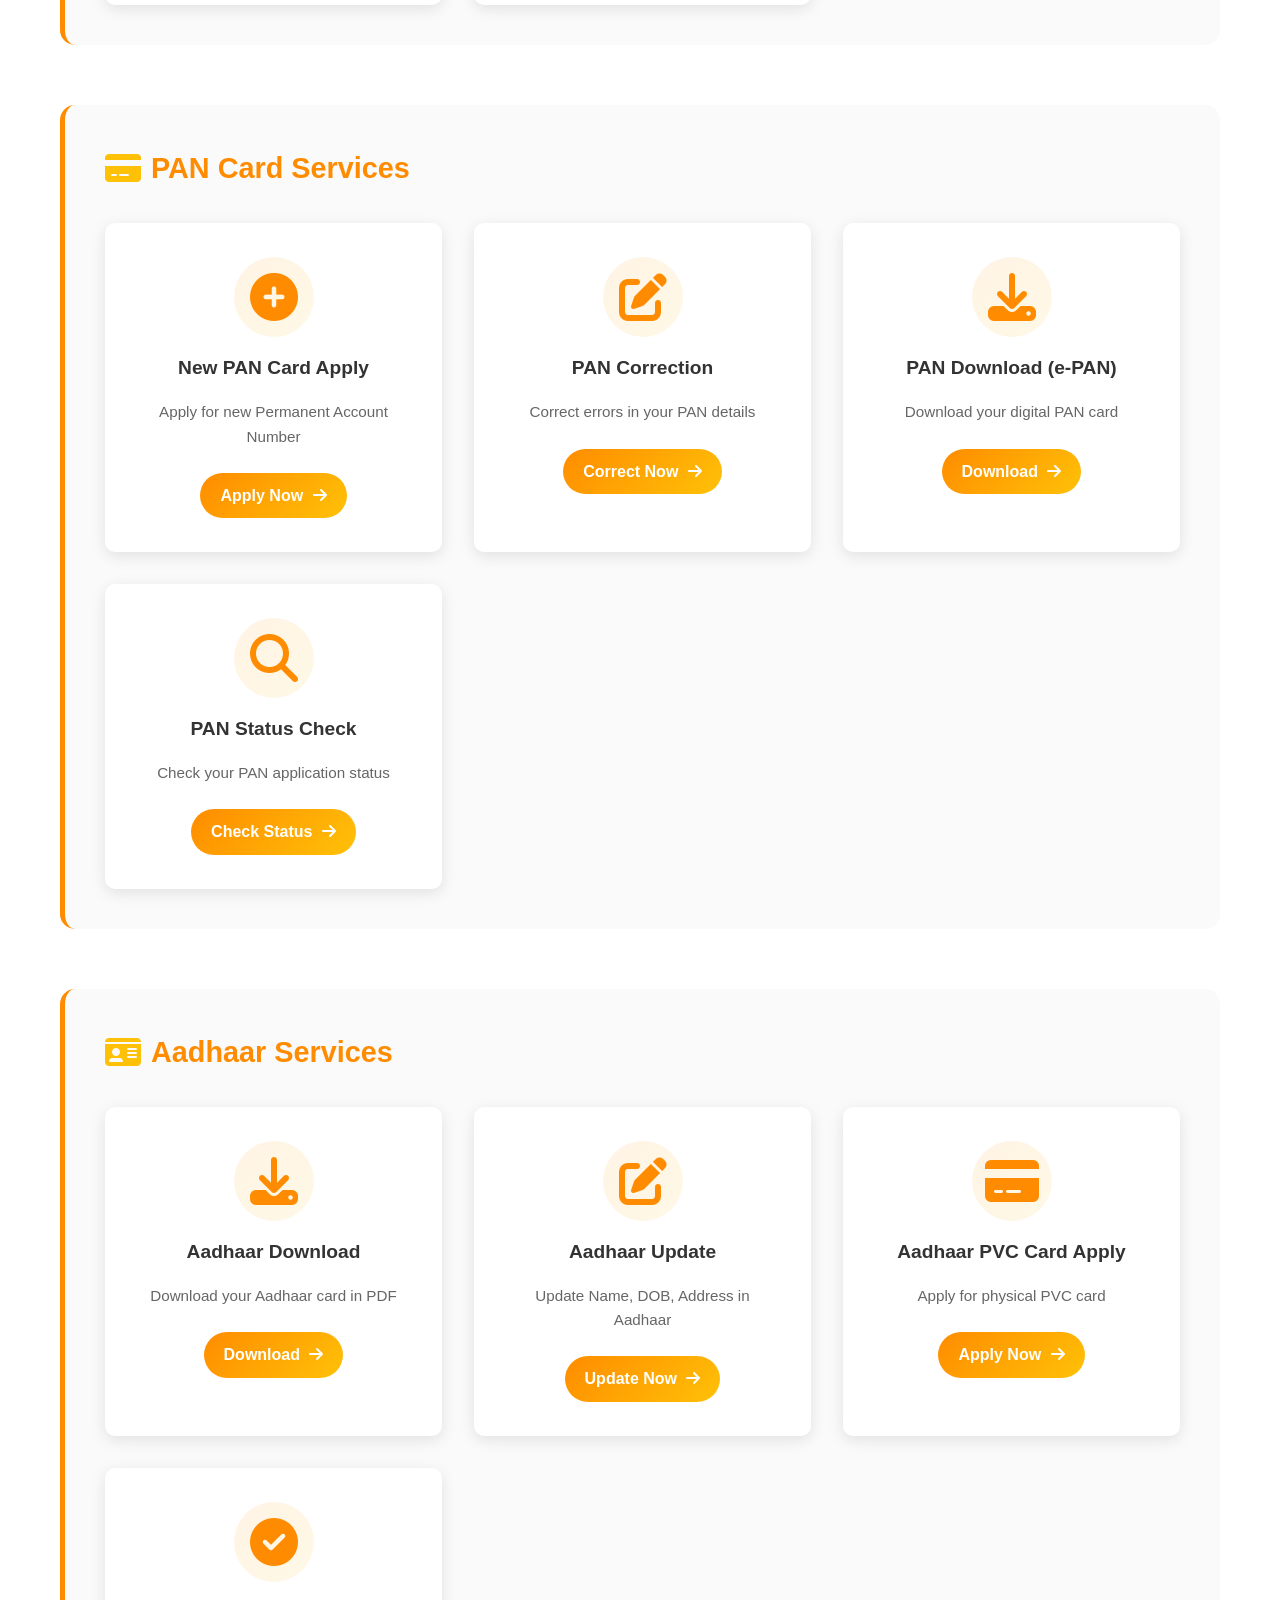
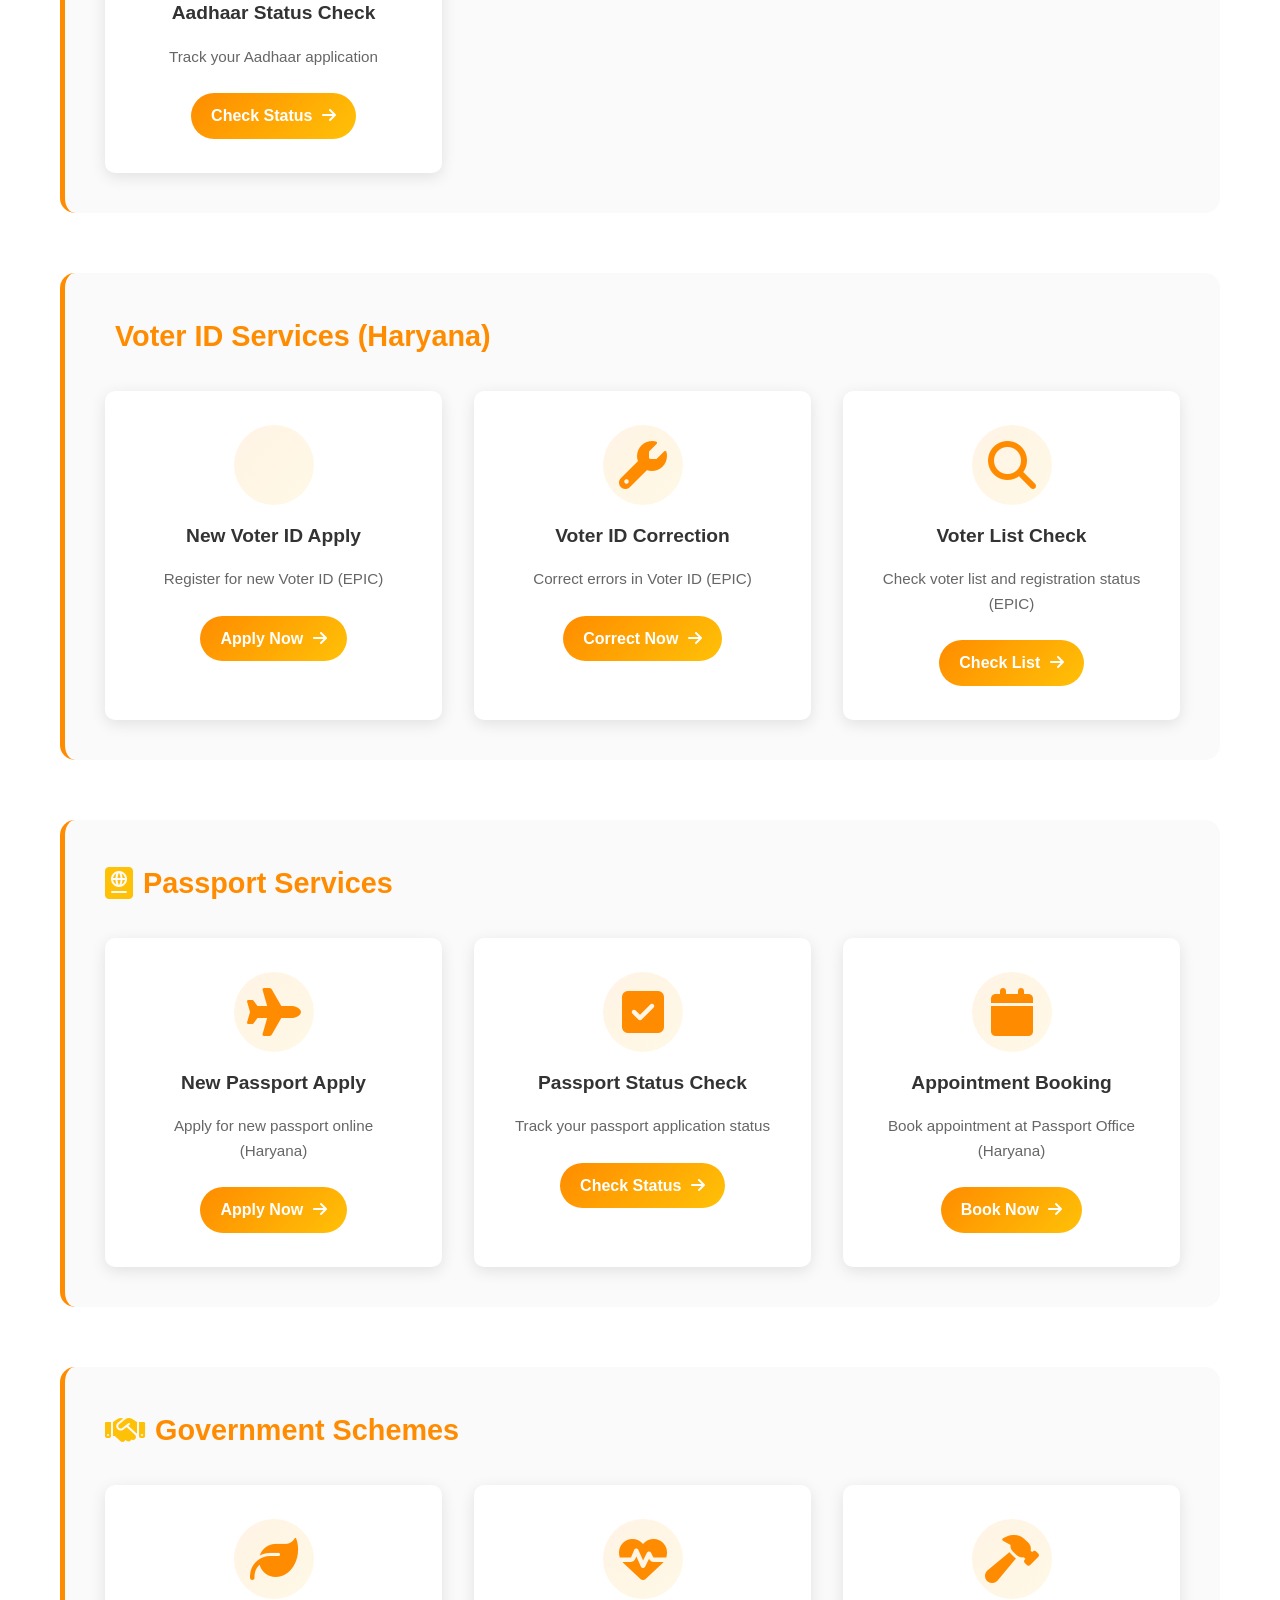
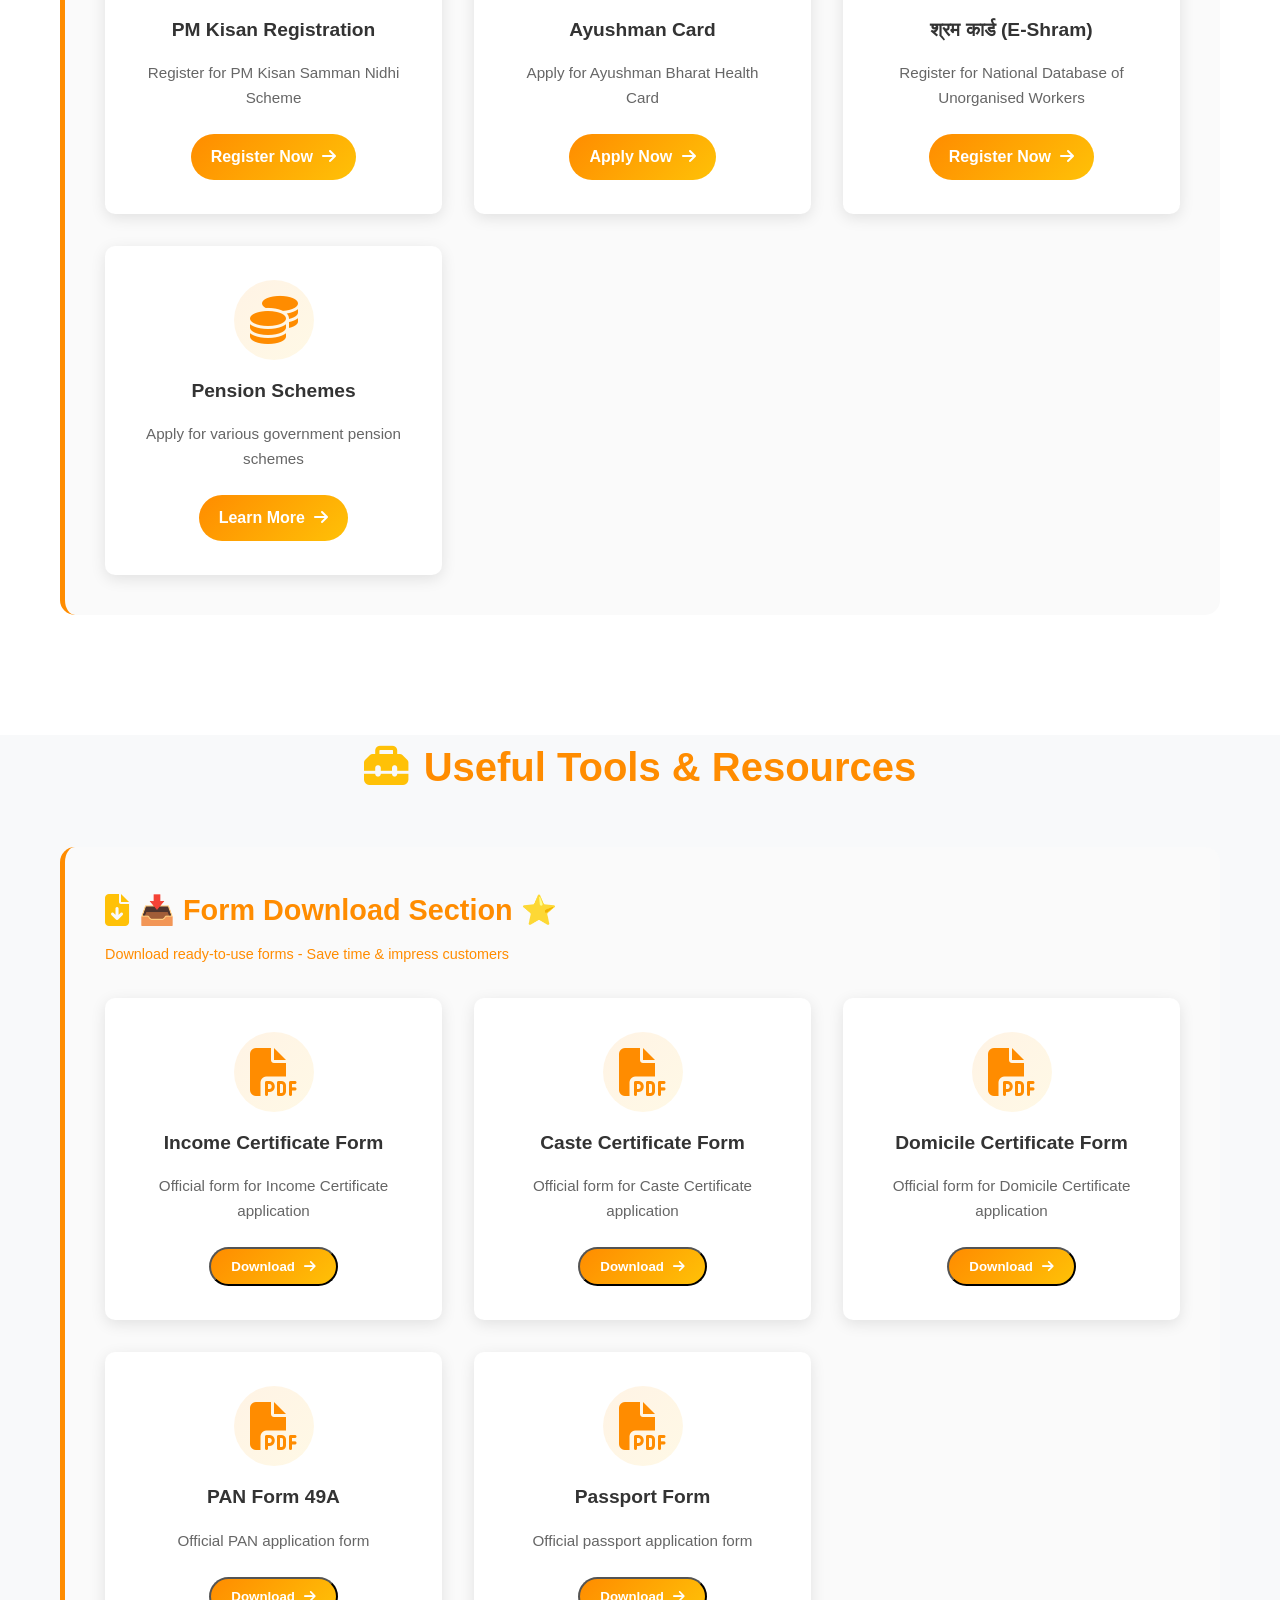
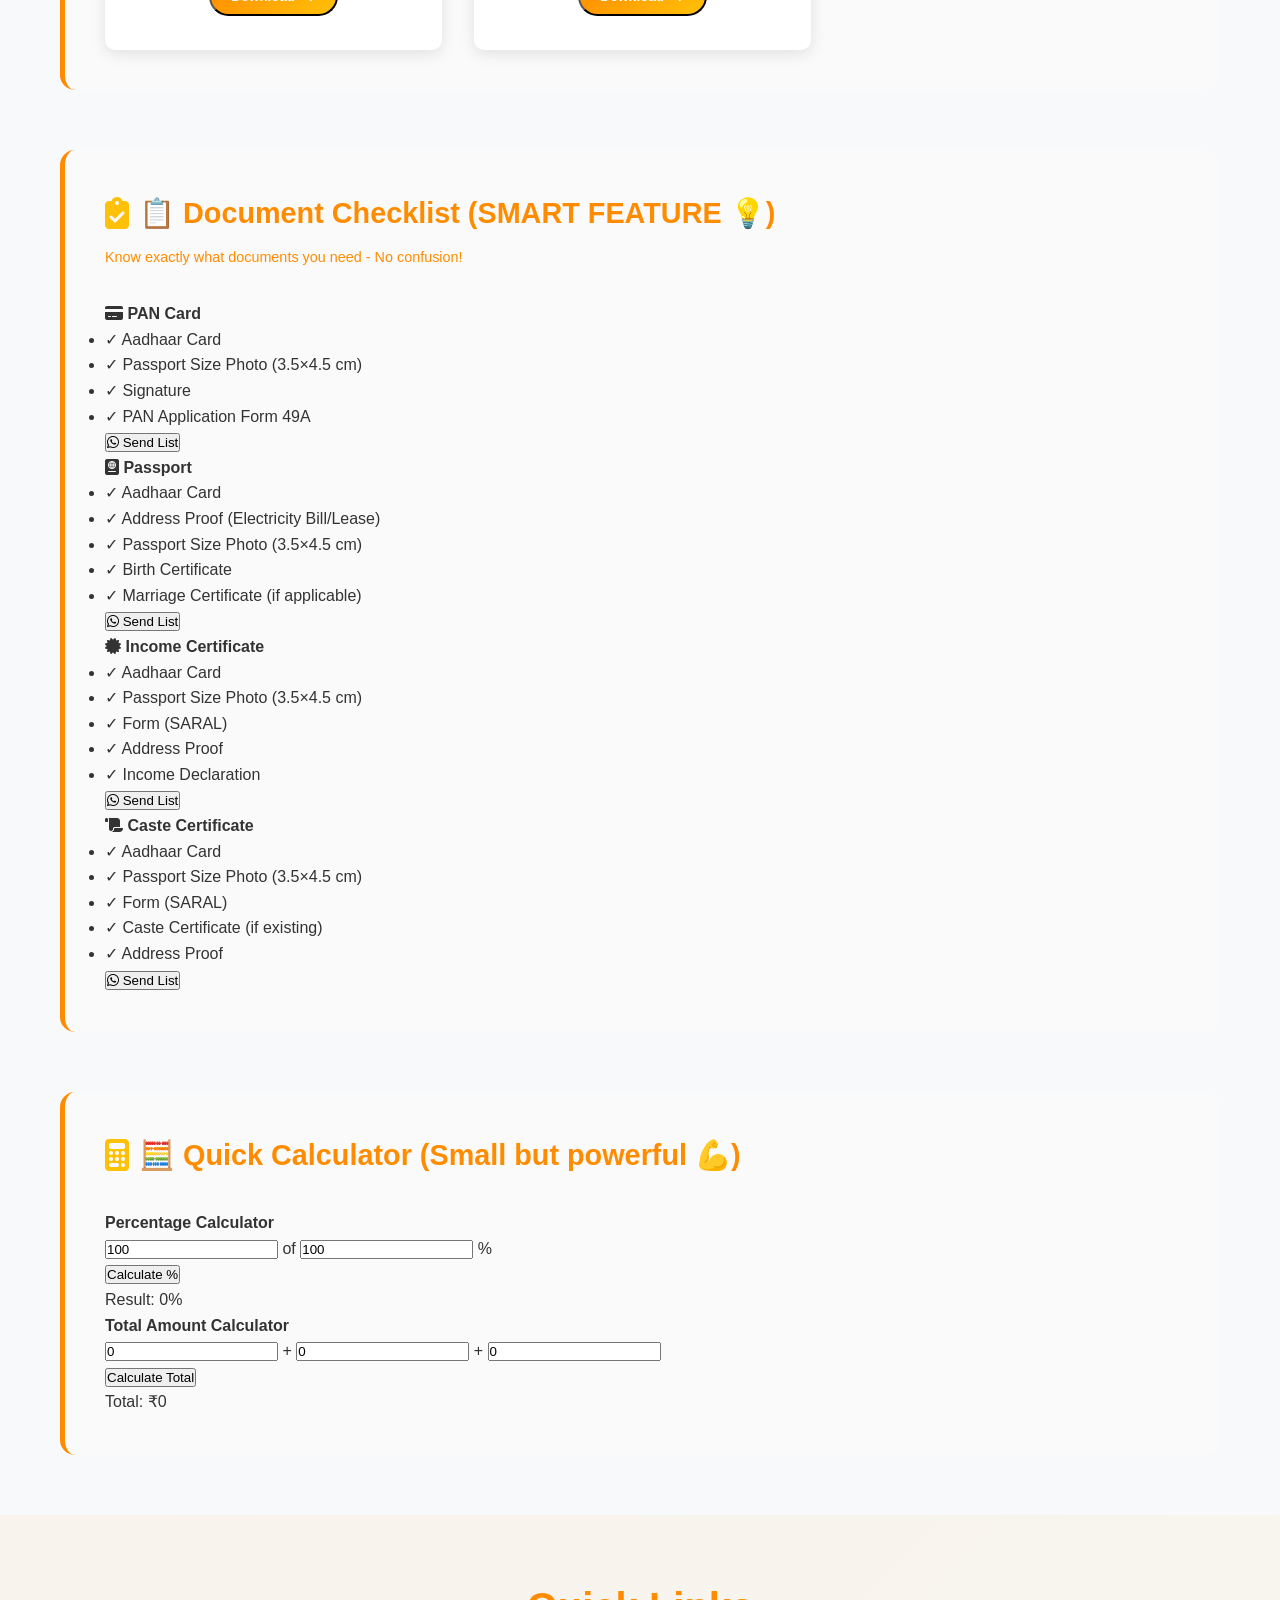
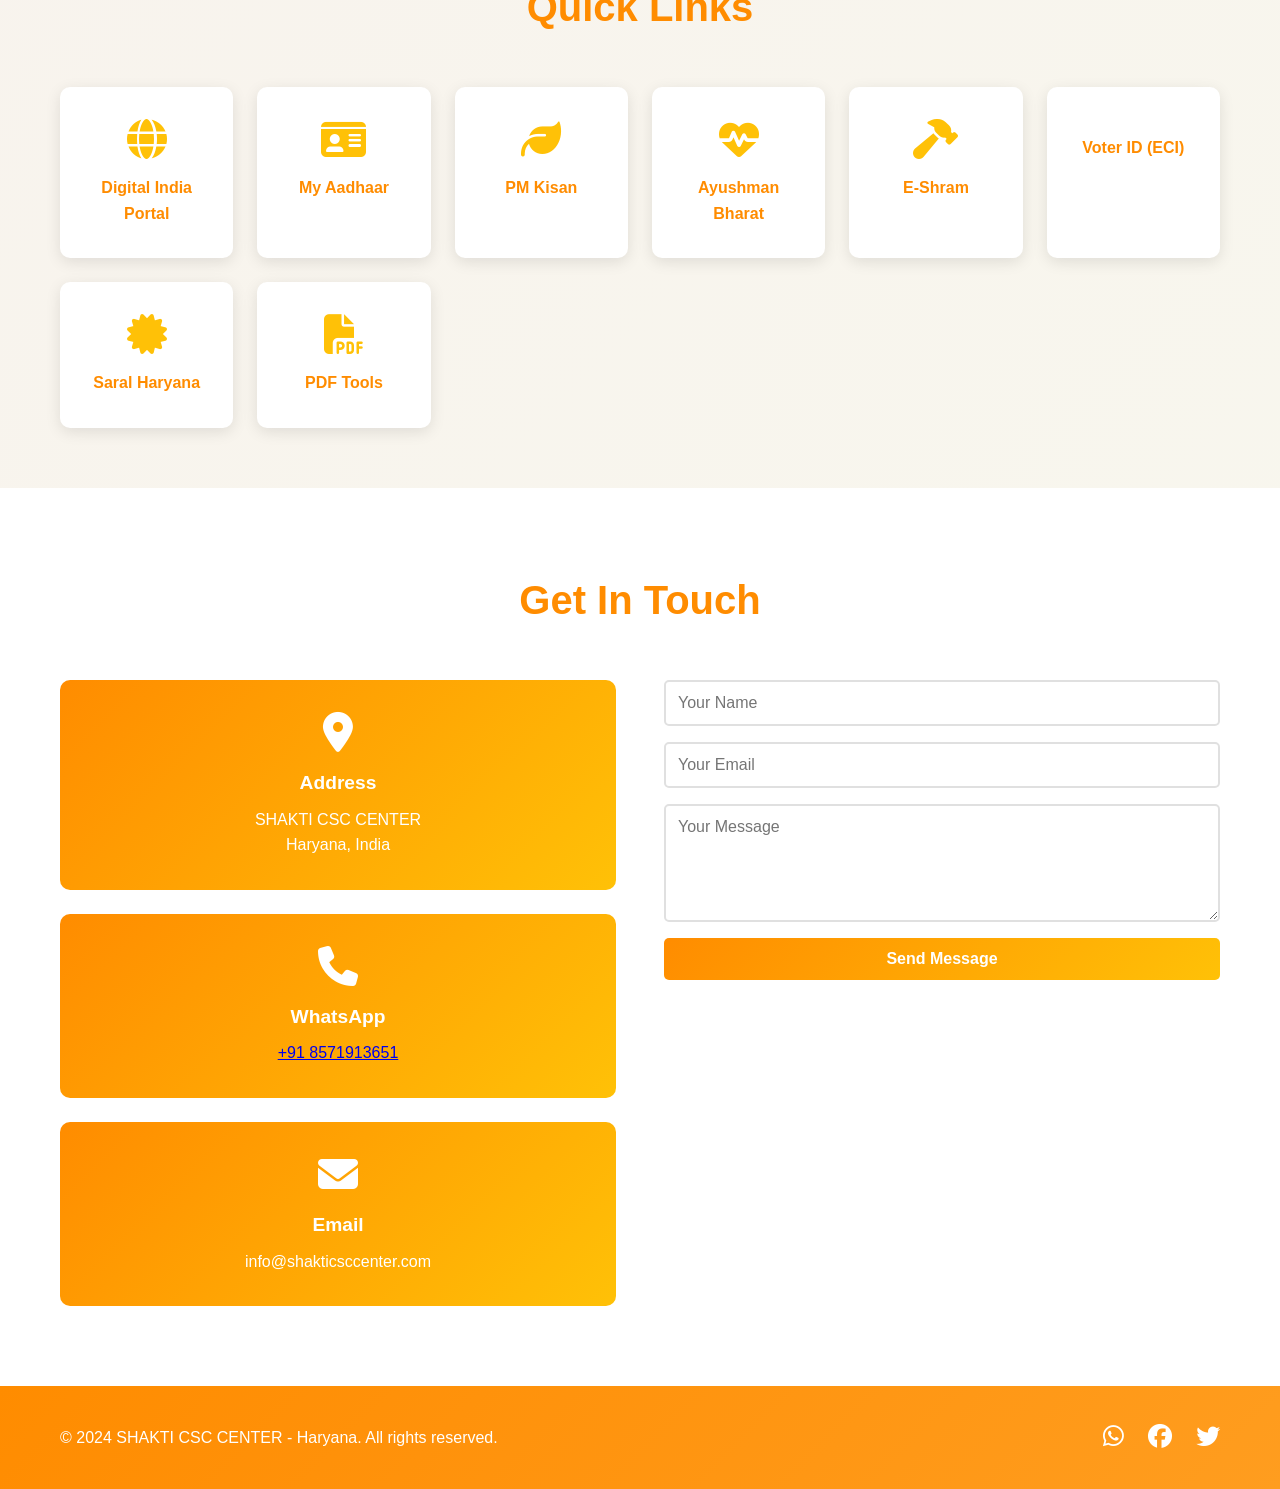
==== commit 5a17f58a: "Add Forms section, Document Checklist, Calculator, and enhanced tools to main website" ====
--- a/index.html
+++ b/index.html
@@ -19,6 +19,7 @@
             <ul class="nav-links">
                 <li><a href="#home">Home</a></li>
                 <li><a href="#services">Services</a></li>
+                <li><a href="#tools">Tools</a></li>
                 <li><a href="#contact">Contact</a></li>
             </ul>
         </div>
@@ -102,21 +103,19 @@
             <div class="service-category highlight">
                 <div class="category-header">
                     <h3><i class="fas fa-camera"></i> Passport Size Photo Maker</h3>
-                    <p style="color: #ff8c00; margin-top: 10px; font-size: 0.9rem;">✨ SHAKTI SPECIAL - Professional Photo Editor with Instant Print</p>
+                    <p style="color: #ff8c00; margin-top: 10px; font-size: 0.9rem;">✨ SHAKTI SPECIAL - Professional Photo Editor (3.5x4.5 cm)</p>
                 </div>
                 <div class="photo-maker-section">
                     <div class="photo-info">
                         <p>📸 Professional Passport Size Photo Creator - SHAKTI Edition</p>
-                        <p>Ready-to-Print Professional Photos in Multiple Sizes:</p>
+                        <p>A4 Format Ready-to-Print Photos:</p>
                         <ul class="photo-sizes">
-                            <li>✓ 4x6 inches (6 Photos)</li>
-                            <li>✓ 2x3 inches (12 Photos)</li>
-                            <li>✓ 3x4 inches (18 Photos)</li>
-                            <li>✓ 1.5x2 inches (24 Photos)</li>
-                            <li>✓ Custom Sizes</li>
+                            <li>✓ 6 Photos (3.5×4.5 cm) - 1 Line</li>
+                            <li>✓ 8 Photos (3.5×4.5 cm) - 2 Lines</li>
+                            <li>✓ Perfect for all documents</li>
                             <li>✓ Direct Print Ready</li>
                         </ul>
-                        <p style="margin-top: 1rem; font-weight: 600; color: #ff8c00;">📋 Features: Upload → Edit → Choose Size → Print</p>
+                        <p style="margin-top: 1rem; font-weight: 600; color: #ff8c00;">📋 Upload → Edit → Choose Format → Print</p>
                     </div>
                     <a href="photo-maker.html" class="cta-btn-large">
                         Open Photo Maker <i class="fas fa-external-link-alt"></i>
@@ -358,6 +357,161 @@
                         <a href="https://www.haryana.gov.in/" target="_blank" class="service-link">
                             Learn More <i class="fas fa-arrow-right"></i>
                         </a>
+                    </div>
+                </div>
+            </div>
+
+        </div>
+    </section>
+
+    <!-- Tools Section -->
+    <section id="tools" class="tools-section">
+        <div class="container">
+            <h2 class="section-title"><i class="fas fa-toolbox"></i> Useful Tools & Resources</h2>
+
+            <!-- Form Download Section -->
+            <div class="service-category">
+                <div class="category-header">
+                    <h3><i class="fas fa-file-download"></i> 📥 Form Download Section ⭐</h3>
+                    <p style="color: #ff8c00; margin-top: 10px; font-size: 0.9rem;">Download ready-to-use forms - Save time & impress customers</p>
+                </div>
+                <div class="services-grid">
+                    <div class="service-card">
+                        <div class="card-icon"><i class="fas fa-file-pdf"></i></div>
+                        <h4>Income Certificate Form</h4>
+                        <p>Official form for Income Certificate application</p>
+                        <button class="service-link" onclick="downloadForm('Income Certificate')">
+                            Download <i class="fas fa-arrow-right"></i>
+                        </button>
+                    </div>
+                    <div class="service-card">
+                        <div class="card-icon"><i class="fas fa-file-pdf"></i></div>
+                        <h4>Caste Certificate Form</h4>
+                        <p>Official form for Caste Certificate application</p>
+                        <button class="service-link" onclick="downloadForm('Caste Certificate')">
+                            Download <i class="fas fa-arrow-right"></i>
+                        </button>
+                    </div>
+                    <div class="service-card">
+                        <div class="card-icon"><i class="fas fa-file-pdf"></i></div>
+                        <h4>Domicile Certificate Form</h4>
+                        <p>Official form for Domicile Certificate application</p>
+                        <button class="service-link" onclick="downloadForm('Domicile Certificate')">
+                            Download <i class="fas fa-arrow-right"></i>
+                        </button>
+                    </div>
+                    <div class="service-card">
+                        <div class="card-icon"><i class="fas fa-file-pdf"></i></div>
+                        <h4>PAN Form 49A</h4>
+                        <p>Official PAN application form</p>
+                        <button class="service-link" onclick="downloadForm('PAN Form 49A')">
+                            Download <i class="fas fa-arrow-right"></i>
+                        </button>
+                    </div>
+                    <div class="service-card">
+                        <div class="card-icon"><i class="fas fa-file-pdf"></i></div>
+                        <h4>Passport Form</h4>
+                        <p>Official passport application form</p>
+                        <button class="service-link" onclick="downloadForm('Passport Form')">
+                            Download <i class="fas fa-arrow-right"></i>
+                        </button>
+                    </div>
+                </div>
+            </div>
+
+            <!-- Document Checklist Section -->
+            <div class="service-category">
+                <div class="category-header">
+                    <h3><i class="fas fa-clipboard-check"></i> 📋 Document Checklist (SMART FEATURE 💡)</h3>
+                    <p style="color: #ff8c00; margin-top: 10px; font-size: 0.9rem;">Know exactly what documents you need - No confusion!</p>
+                </div>
+                <div class="checklist-container">
+                    <div class="checklist-item">
+                        <h4><i class="fas fa-credit-card"></i> PAN Card</h4>
+                        <ul>
+                            <li>✓ Aadhaar Card</li>
+                            <li>✓ Passport Size Photo (3.5×4.5 cm)</li>
+                            <li>✓ Signature</li>
+                            <li>✓ PAN Application Form 49A</li>
+                        </ul>
+                        <button class="btn-whatsapp" onclick="sendViaWhatsApp('PAN - Aadhaar, Photo (3.5x4.5), Signature, Form 49A')">
+                            <i class="fab fa-whatsapp"></i> Send List
+                        </button>
+                    </div>
+
+                    <div class="checklist-item">
+                        <h4><i class="fas fa-passport"></i> Passport</h4>
+                        <ul>
+                            <li>✓ Aadhaar Card</li>
+                            <li>✓ Address Proof (Electricity Bill/Lease)</li>
+                            <li>✓ Passport Size Photo (3.5×4.5 cm)</li>
+                            <li>✓ Birth Certificate</li>
+                            <li>✓ Marriage Certificate (if applicable)</li>
+                        </ul>
+                        <button class="btn-whatsapp" onclick="sendViaWhatsApp('Passport - Aadhaar, Address proof, Photo (3.5x4.5), Birth Cert, Marriage Cert')">
+                            <i class="fab fa-whatsapp"></i> Send List
+                        </button>
+                    </div>
+
+                    <div class="checklist-item">
+                        <h4><i class="fas fa-certificate"></i> Income Certificate</h4>
+                        <ul>
+                            <li>✓ Aadhaar Card</li>
+                            <li>✓ Passport Size Photo (3.5×4.5 cm)</li>
+                            <li>✓ Form (SARAL)</li>
+                            <li>✓ Address Proof</li>
+                            <li>✓ Income Declaration</li>
+                        </ul>
+                        <button class="btn-whatsapp" onclick="sendViaWhatsApp('Income Cert - Aadhaar, Photo (3.5x4.5), Form, Address proof')">
+                            <i class="fab fa-whatsapp"></i> Send List
+                        </button>
+                    </div>
+
+                    <div class="checklist-item">
+                        <h4><i class="fas fa-scroll"></i> Caste Certificate</h4>
+                        <ul>
+                            <li>✓ Aadhaar Card</li>
+                            <li>✓ Passport Size Photo (3.5×4.5 cm)</li>
+                            <li>✓ Form (SARAL)</li>
+                            <li>✓ Caste Certificate (if existing)</li>
+                            <li>✓ Address Proof</li>
+                        </ul>
+                        <button class="btn-whatsapp" onclick="sendViaWhatsApp('Caste Cert - Aadhaar, Photo (3.5x4.5), Form, Address proof')">
+                            <i class="fab fa-whatsapp"></i> Send List
+                        </button>
+                    </div>
+                </div>
+            </div>
+
+            <!-- Calculator Section -->
+            <div class="service-category">
+                <div class="category-header">
+                    <h3><i class="fas fa-calculator"></i> 🧮 Quick Calculator (Small but powerful 💪)</h3>
+                </div>
+                <div class="calculator-container">
+                    <div class="calc-box">
+                        <h4>Percentage Calculator</h4>
+                        <div class="calc-input">
+                            <input type="number" id="num1" placeholder="Enter number" value="100">
+                            <span>of</span>
+                            <input type="number" id="num2" placeholder="Enter total" value="100">
+                            <span>%</span>
+                        </div>
+                        <button class="btn-calculate" onclick="calculatePercentage()">Calculate %</button>
+                        <div class="calc-result" id="percResult">Result: 0%</div>
+                    </div>
+
+                    <div class="calc-box">
+                        <h4>Total Amount Calculator</h4>
+                        <div class="calc-input">
+                            <input type="number" id="charge1" placeholder="Charge 1" value="0">
+                            <span>+</span>
+                            <input type="number" id="charge2" placeholder="Charge 2" value="0">
+                            <span>+</span>
+                            <input type="number" id="charge3" placeholder="Charge 3" value="0">
+                        </div>
+                        <button class="btn-calculate" onclick="calculateTotal()">Calculate Total</button>
+                        <div class="calc-result" id="totalResult">Total: ₹0</div>
                     </div>
                 </div>
             </div>
@@ -419,8 +573,8 @@
                     </div>
                     <div class="info-box">
                         <i class="fas fa-phone"></i>
-                        <h3>Phone</h3>
-                        <p>+91 XXXXXXXXXX</p>
+                        <h3>WhatsApp</h3>
+                        <p><a href="https://wa.me/918571913651" target="_blank">+91 8571913651</a></p>
                     </div>
                     <div class="info-box">
                         <i class="fas fa-envelope"></i>
@@ -443,13 +597,60 @@
         <div class="container">
             <p>&copy; 2024 SHAKTI CSC CENTER - Haryana. All rights reserved.</p>
             <div class="social-links">
+                <a href="https://wa.me/918571913651" title="WhatsApp"><i class="fab fa-whatsapp"></i></a>
                 <a href="#" title="Facebook"><i class="fab fa-facebook"></i></a>
-                <a href="#" title="WhatsApp"><i class="fab fa-whatsapp"></i></a>
                 <a href="#" title="Twitter"><i class="fab fa-twitter"></i></a>
             </div>
         </div>
     </footer>
 
     <script src="script.js"></script>
+    <script>
+        // Form Download Function
+        function downloadForm(formName) {
+            const forms = {
+                'Income Certificate': { filename: 'Income_Certificate_Form.pdf', url: 'https://saralharyana.gov.in/' },
+                'Caste Certificate': { filename: 'Caste_Certificate_Form.pdf', url: 'https://saralharyana.gov.in/' },
+                'Domicile Certificate': { filename: 'Domicile_Certificate_Form.pdf', url: 'https://saralharyana.gov.in/' },
+                'PAN Form 49A': { filename: 'PAN_Form_49A.pdf', url: 'https://www.incometaxindiaefiling.gov.in/' },
+                'Passport Form': { filename: 'Passport_Form.pdf', url: 'https://www.passportindia.gov.in/' }
+            };
+
+            const form = forms[formName];
+            alert(`📥 Redirecting to ${formName} download...\n\nVisit: ${form.url}`);
+            window.open(form.url, '_blank');
+        }
+
+        // Send via WhatsApp
+        function sendViaWhatsApp(message) {
+            const whatsappNumber = '918571913651';
+            const encodedMessage = encodeURIComponent(`📋 Document Checklist:\n\n${message}\n\n- SHAKTI CSC CENTER`);
+            const whatsappURL = `https://wa.me/${whatsappNumber}?text=${encodedMessage}`;
+            window.open(whatsappURL, '_blank');
+        }
+
+        // Calculator Functions
+        function calculatePercentage() {
+            const num1 = parseFloat(document.getElementById('num1').value) || 0;
+            const num2 = parseFloat(document.getElementById('num2').value) || 1;
+            const percentage = (num1 / num2) * 100;
+            document.getElementById('percResult').textContent = `Result: ${percentage.toFixed(2)}%`;
+        }
+
+        function calculateTotal() {
+            const charge1 = parseFloat(document.getElementById('charge1').value) || 0;
+            const charge2 = parseFloat(document.getElementById('charge2').value) || 0;
+            const charge3 = parseFloat(document.getElementById('charge3').value) || 0;
+            const total = charge1 + charge2 + charge3;
+            document.getElementById('totalResult').textContent = `Total: ₹${total.toFixed(2)}`;
+        }
+
+        // Auto-calculate on input
+        document.getElementById('num1').addEventListener('input', calculatePercentage);
+        document.getElementById('num2').addEventListener('input', calculatePercentage);
+        document.getElementById('charge1').addEventListener('input', calculateTotal);
+        document.getElementById('charge2').addEventListener('input', calculateTotal);
+        document.getElementById('charge3').addEventListener('input', calculateTotal);
+    </script>
 </body>
 </html>
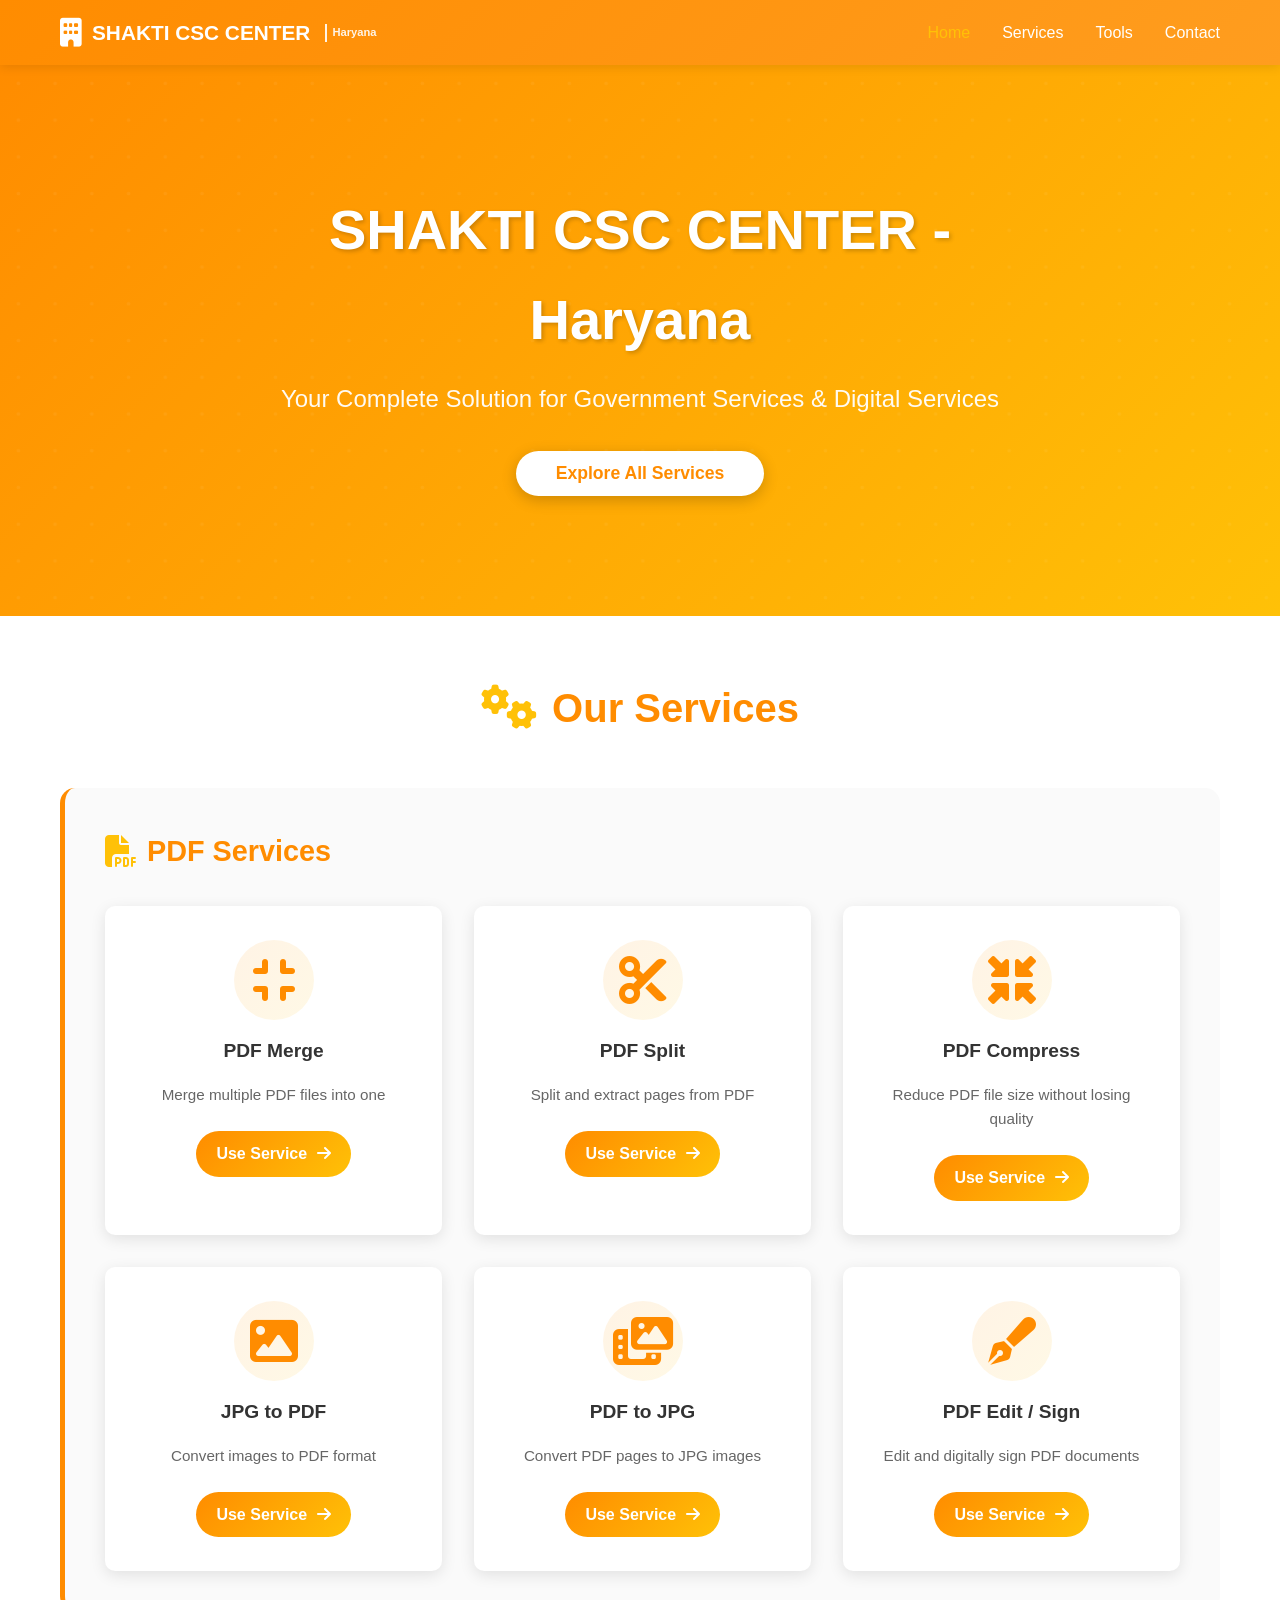
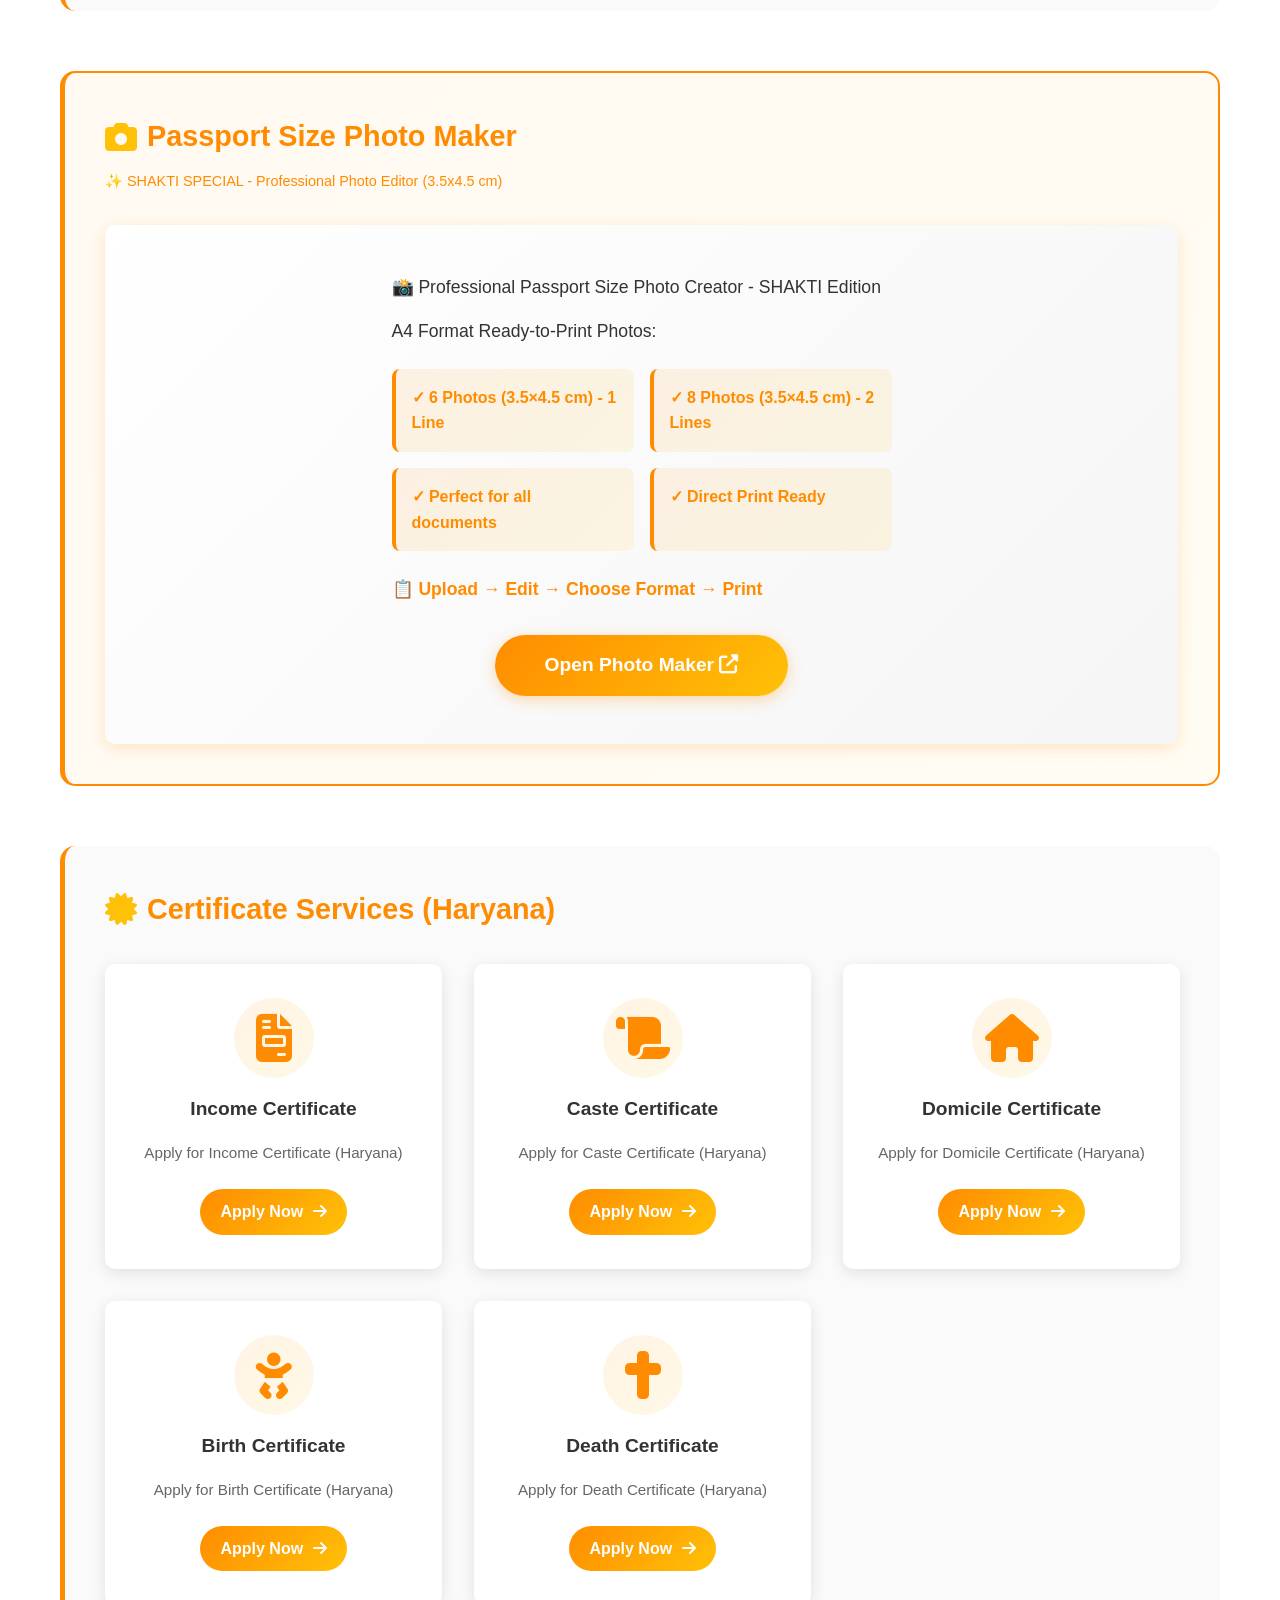
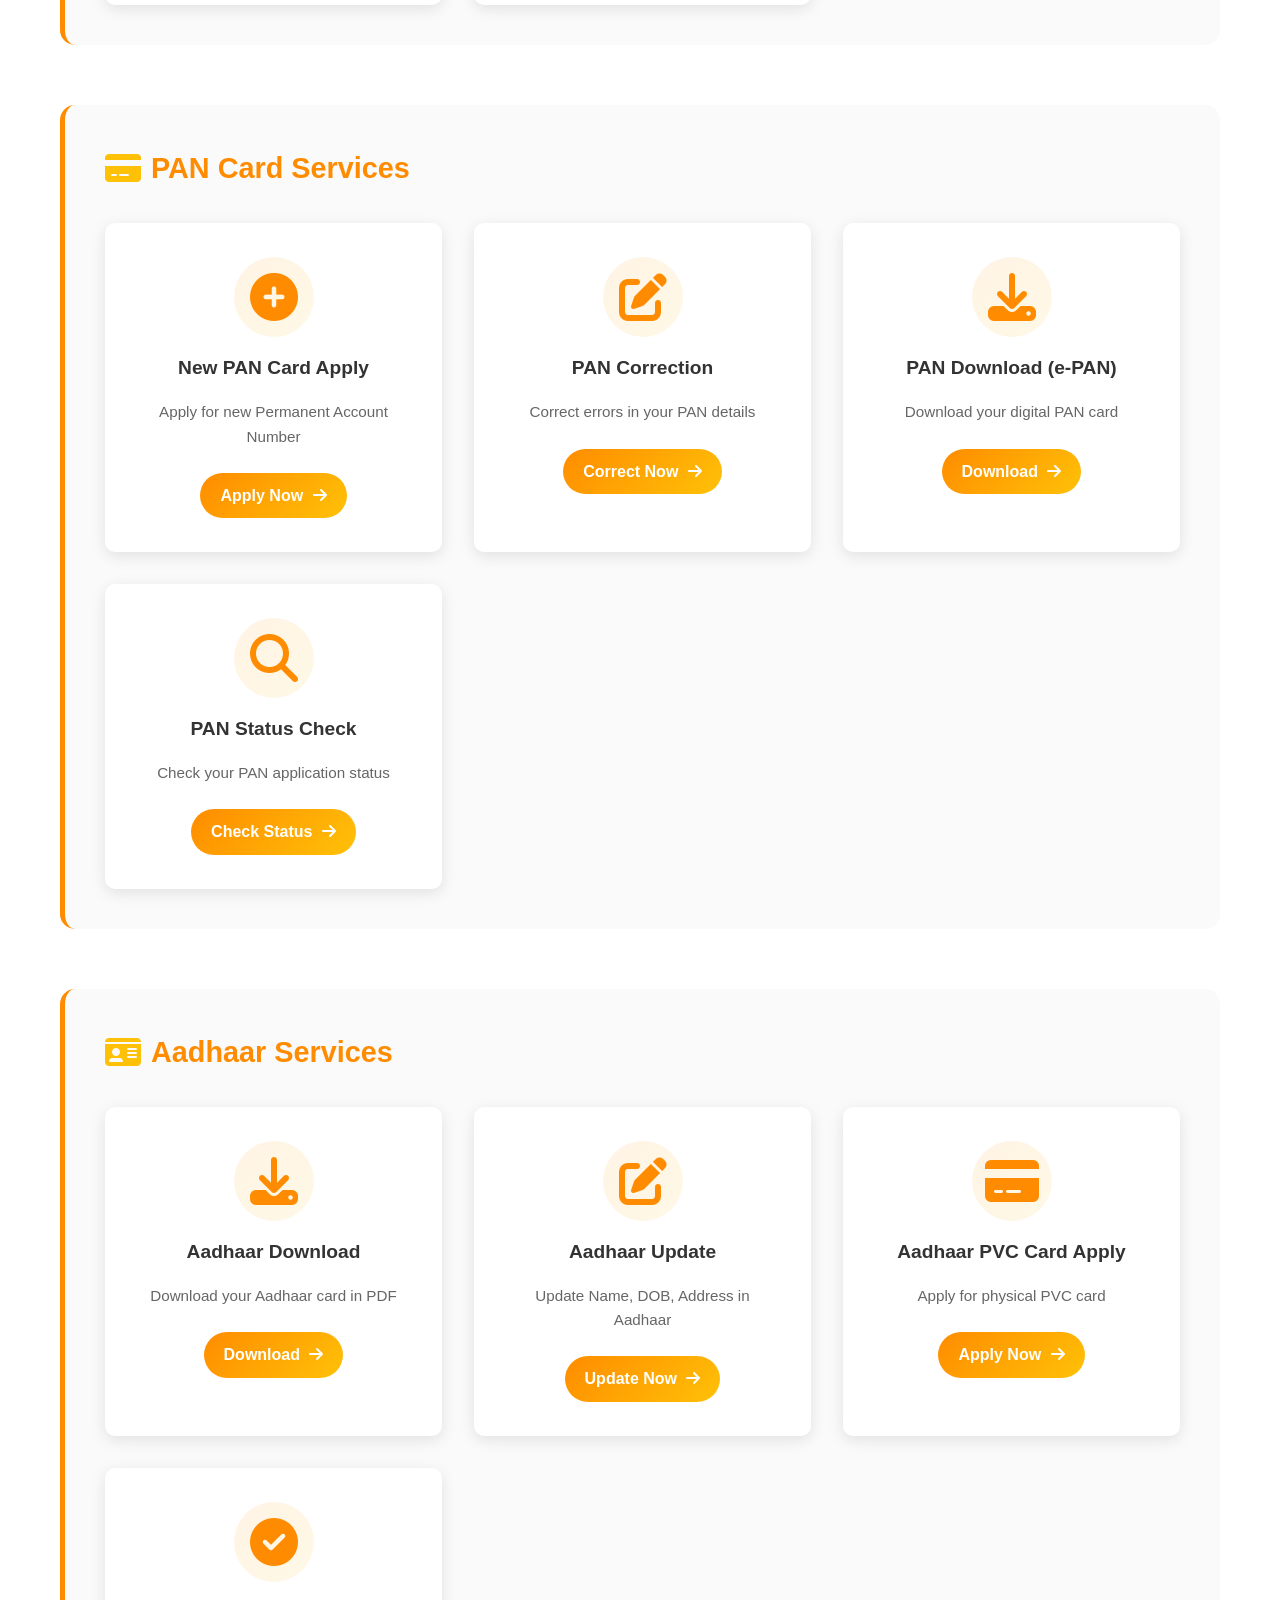
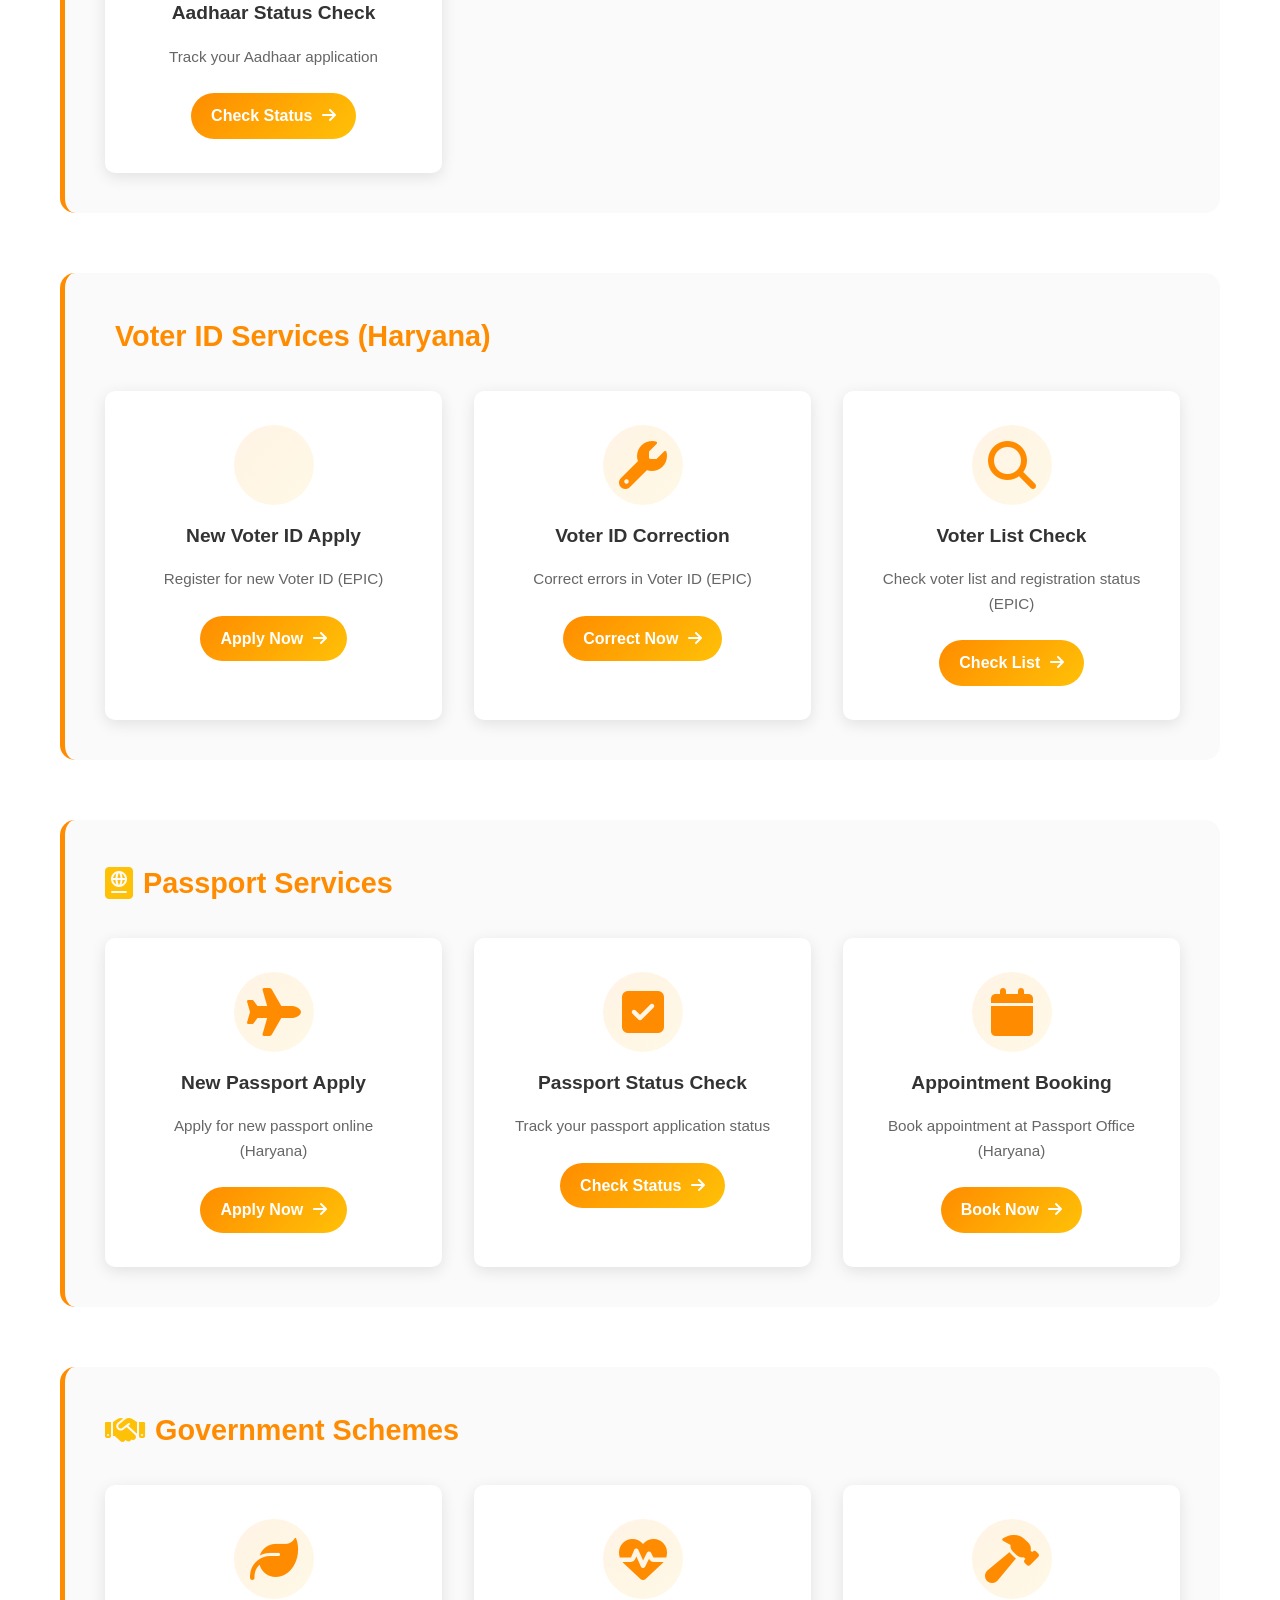
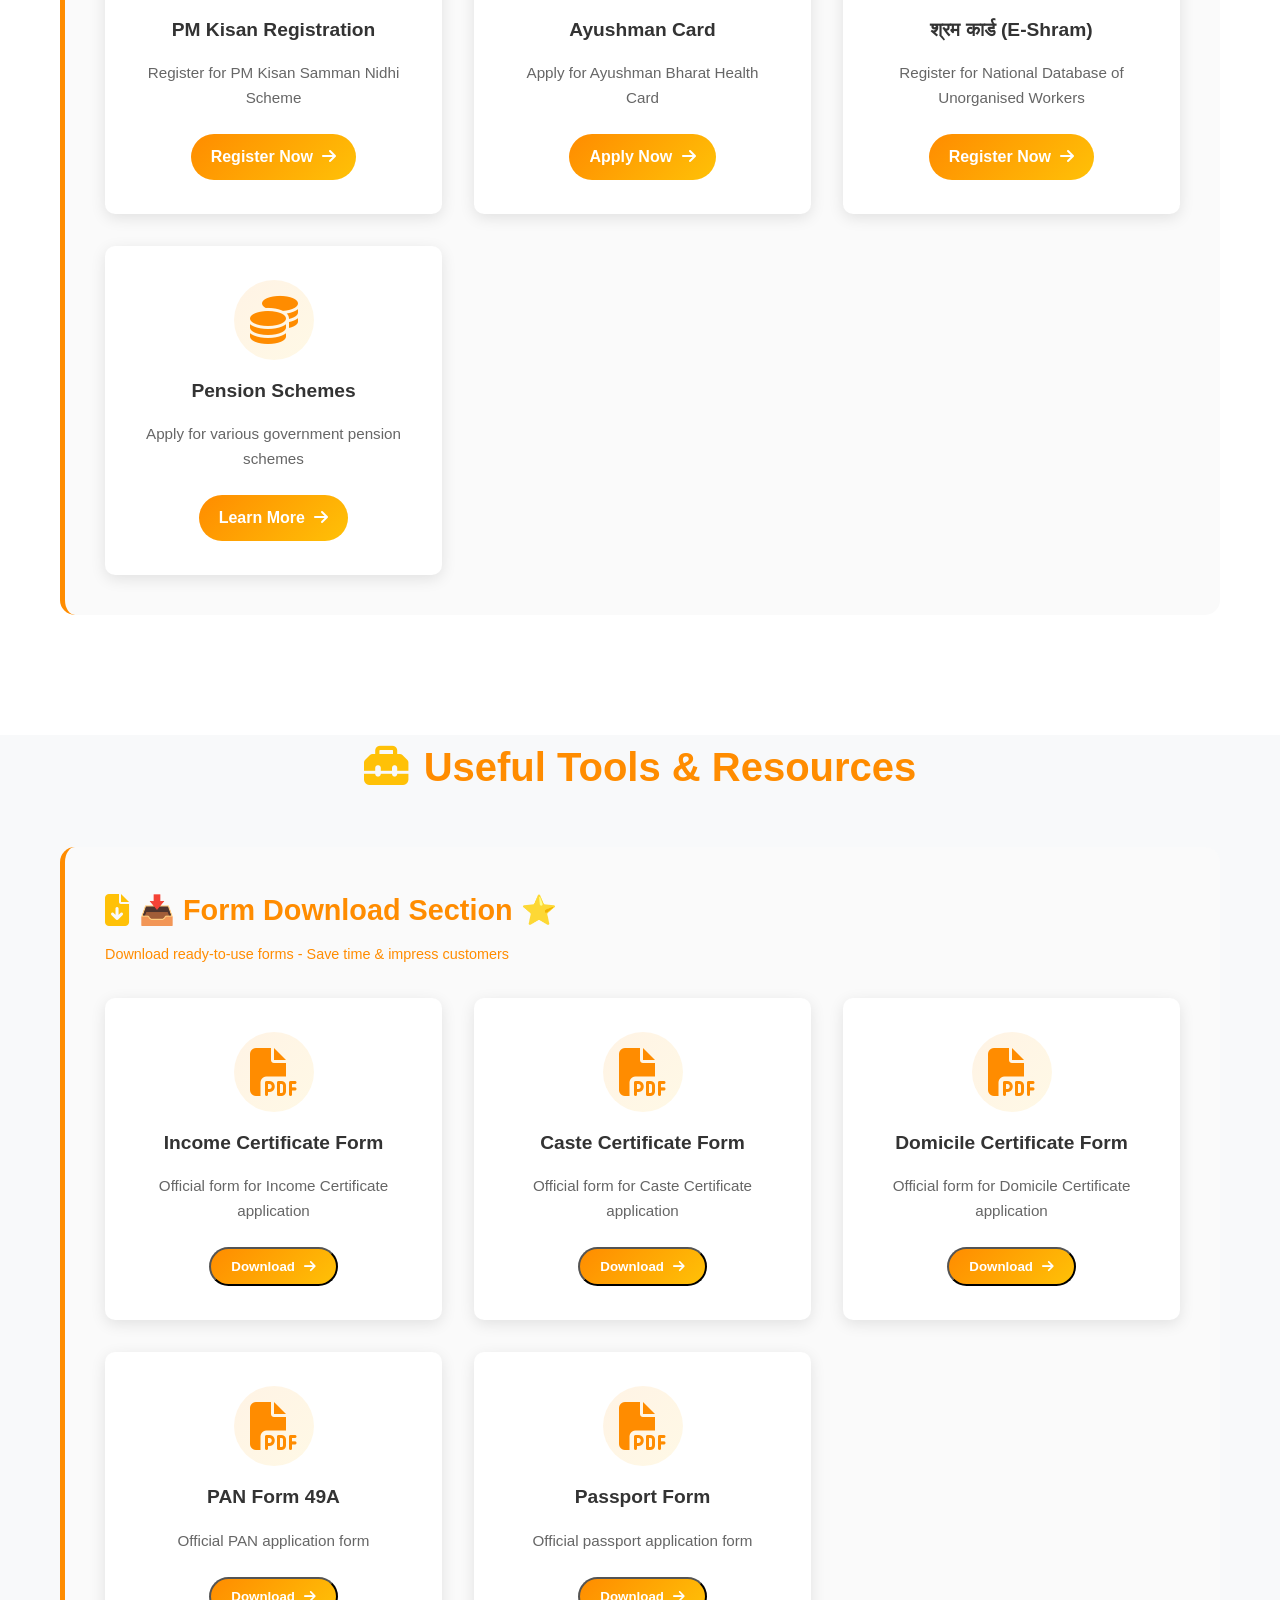
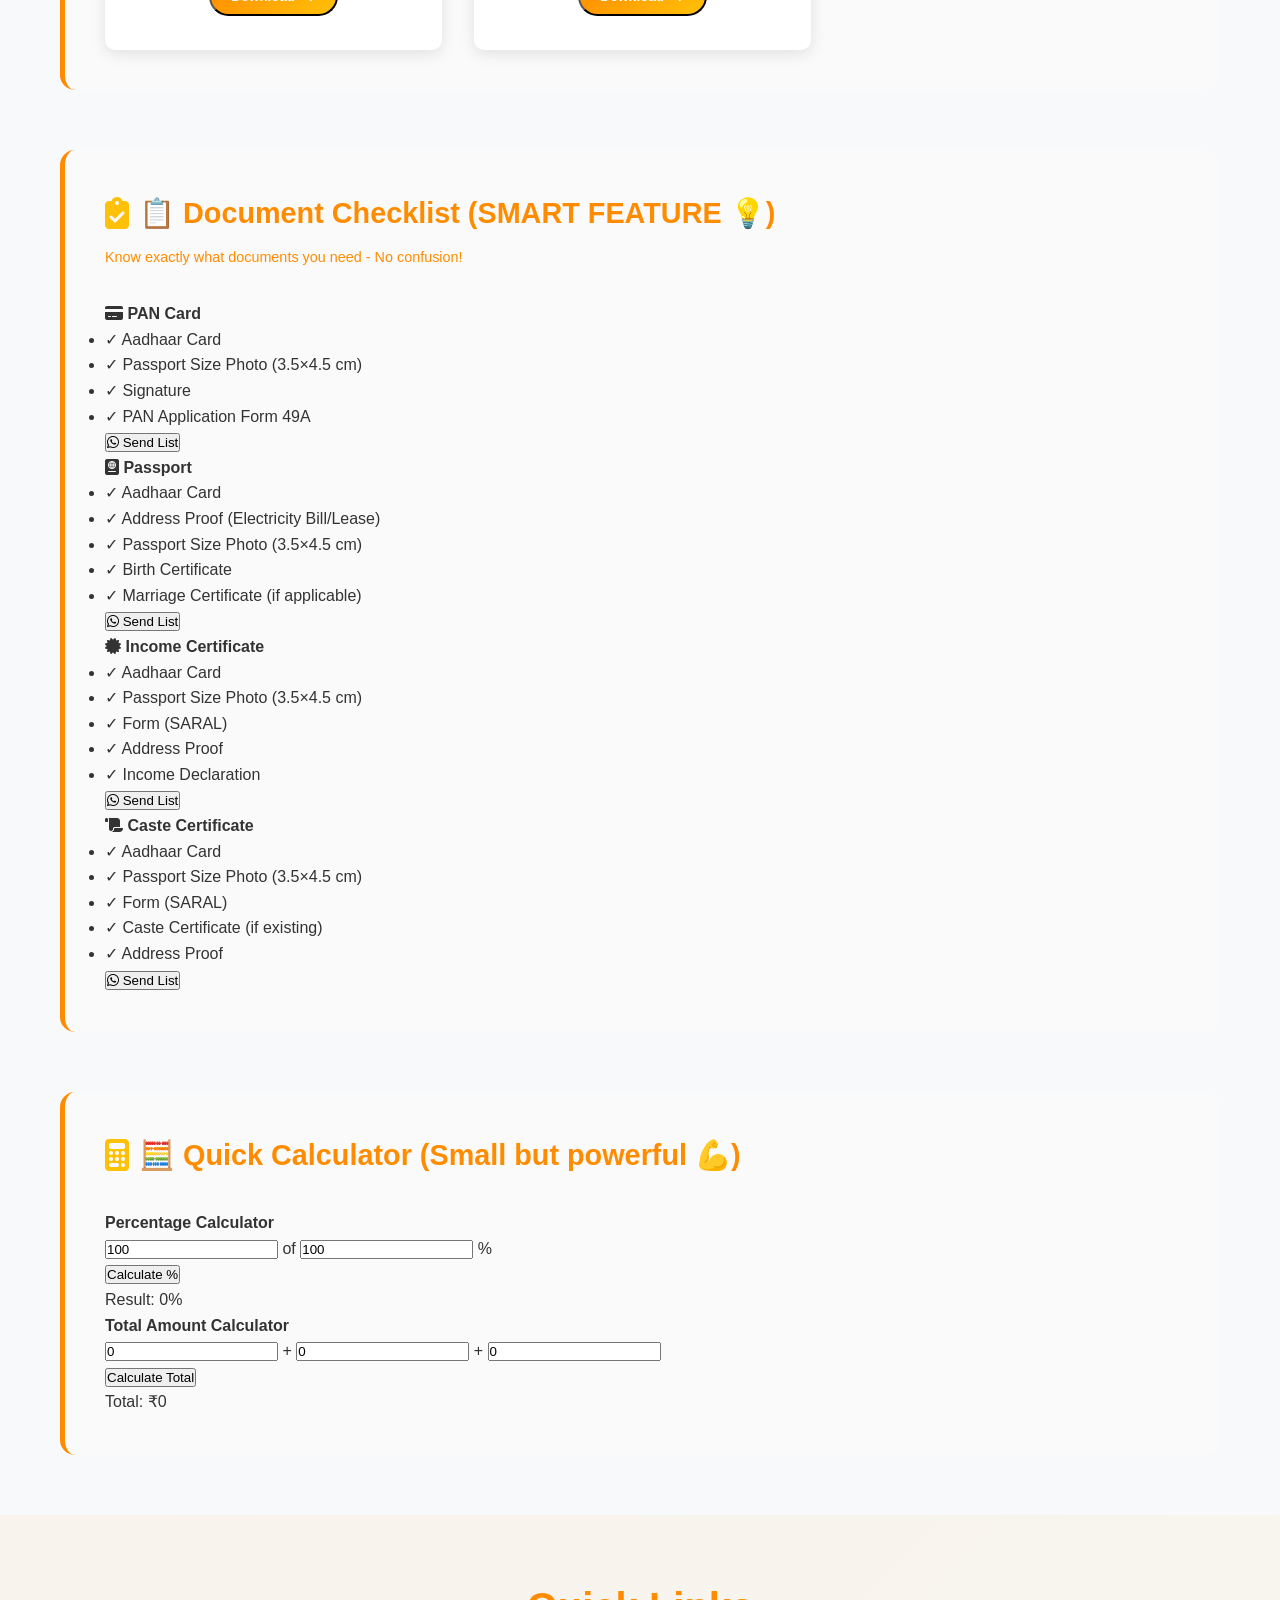
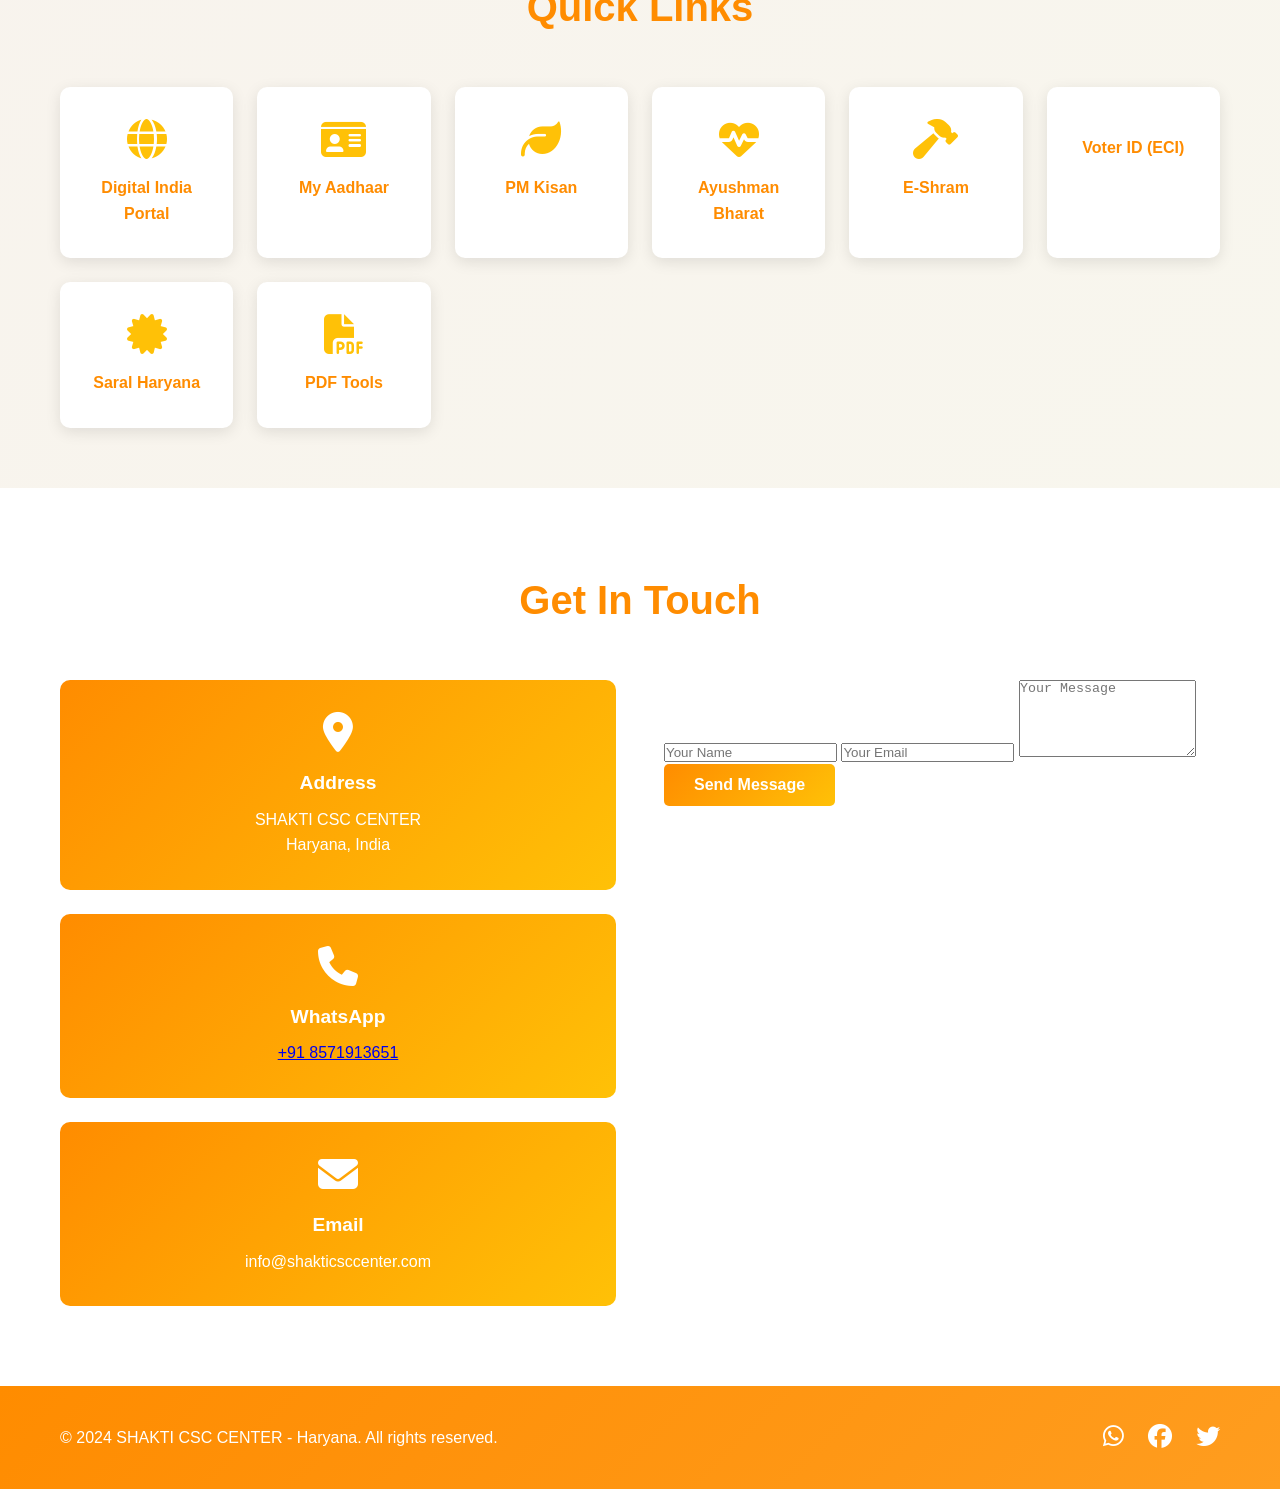
==== commit d8679557: "Update index.html" ====
--- a/index.html
+++ b/index.html
@@ -582,7 +582,8 @@
                         <p>info@shakticsccenter.com</p>
                     </div>
                 </div>
-                <form class="contact-form">
+<form action="https://api.web3forms.com/submit" method="POST">
+  <input type="hidden" name="access_key" value="7f6fd5cd-16dd-4696-ad4d-2b2f7e0be47d">
                     <input type="text" placeholder="Your Name" required>
                     <input type="email" placeholder="Your Email" required>
                     <textarea placeholder="Your Message" rows="5" required></textarea>
@@ -653,4 +654,4 @@
         document.getElementById('charge3').addEventListener('input', calculateTotal);
     </script>
 </body>
-</html>+</html>
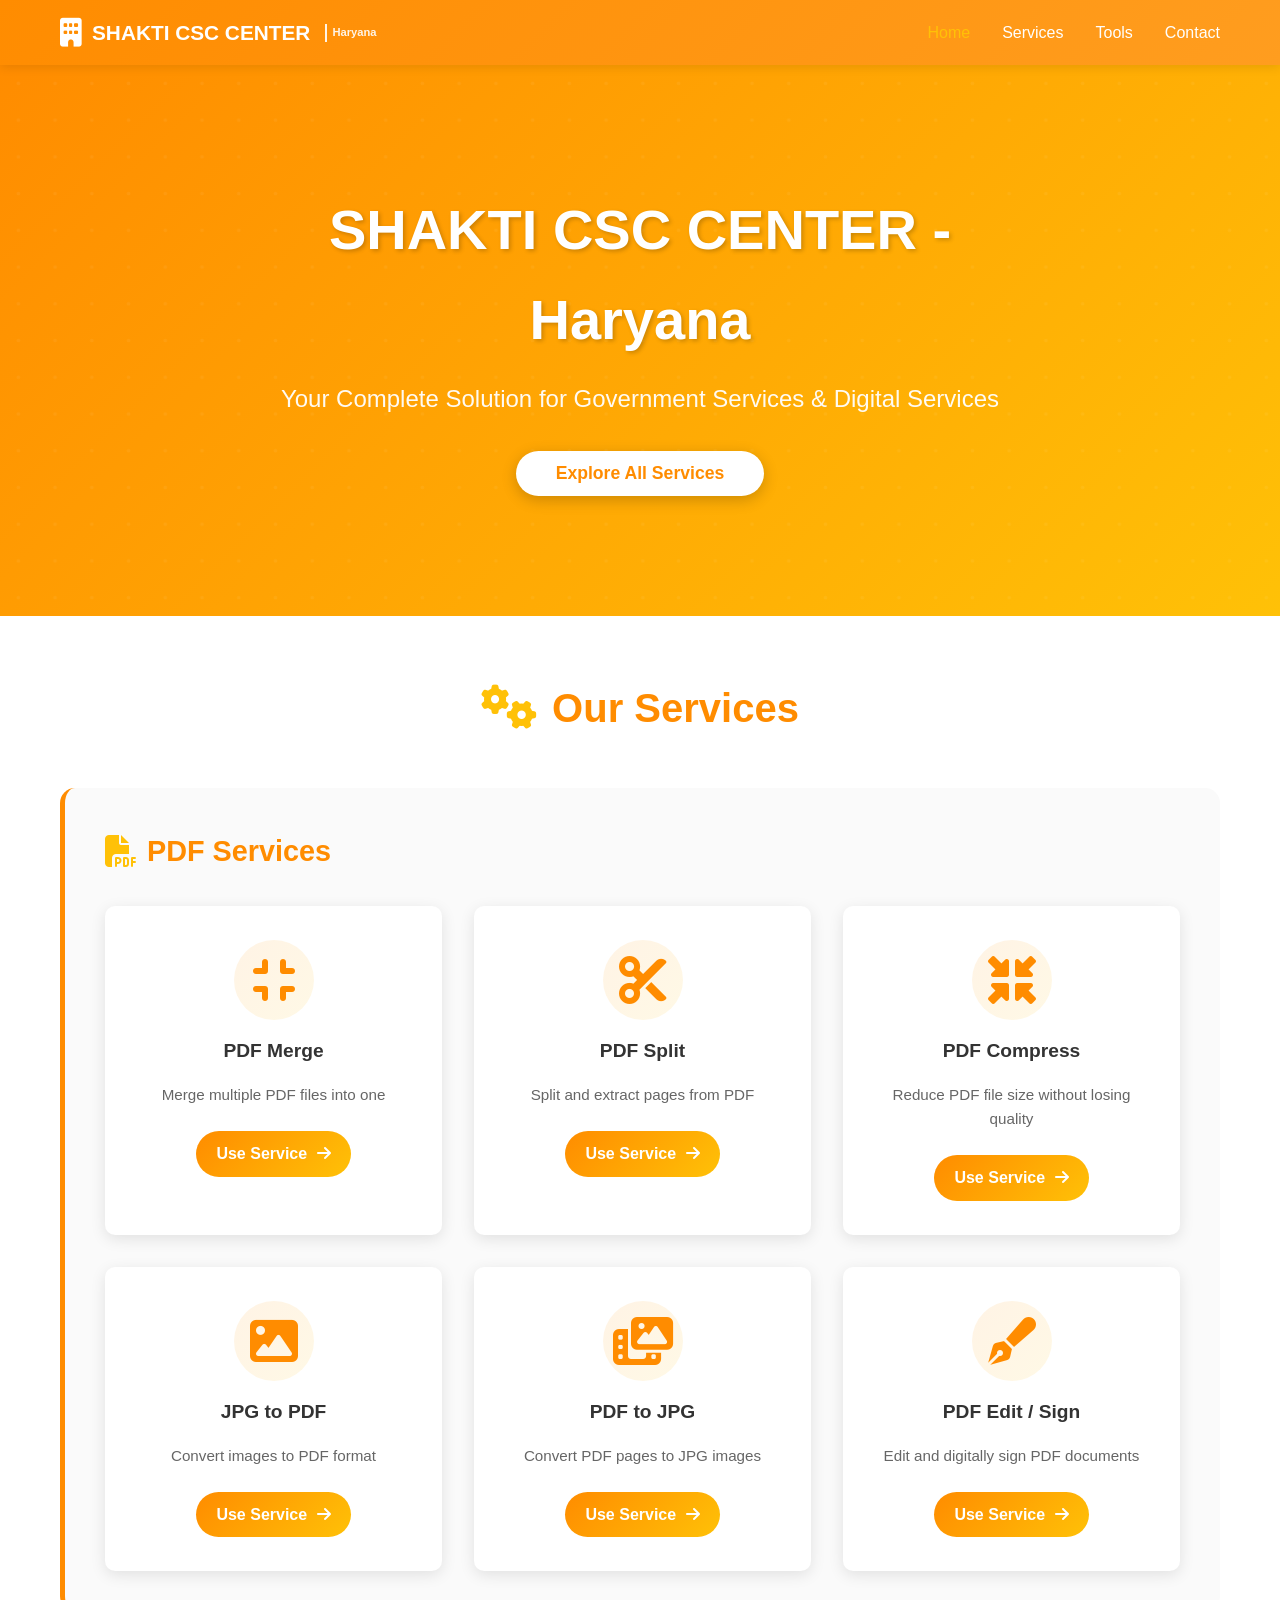
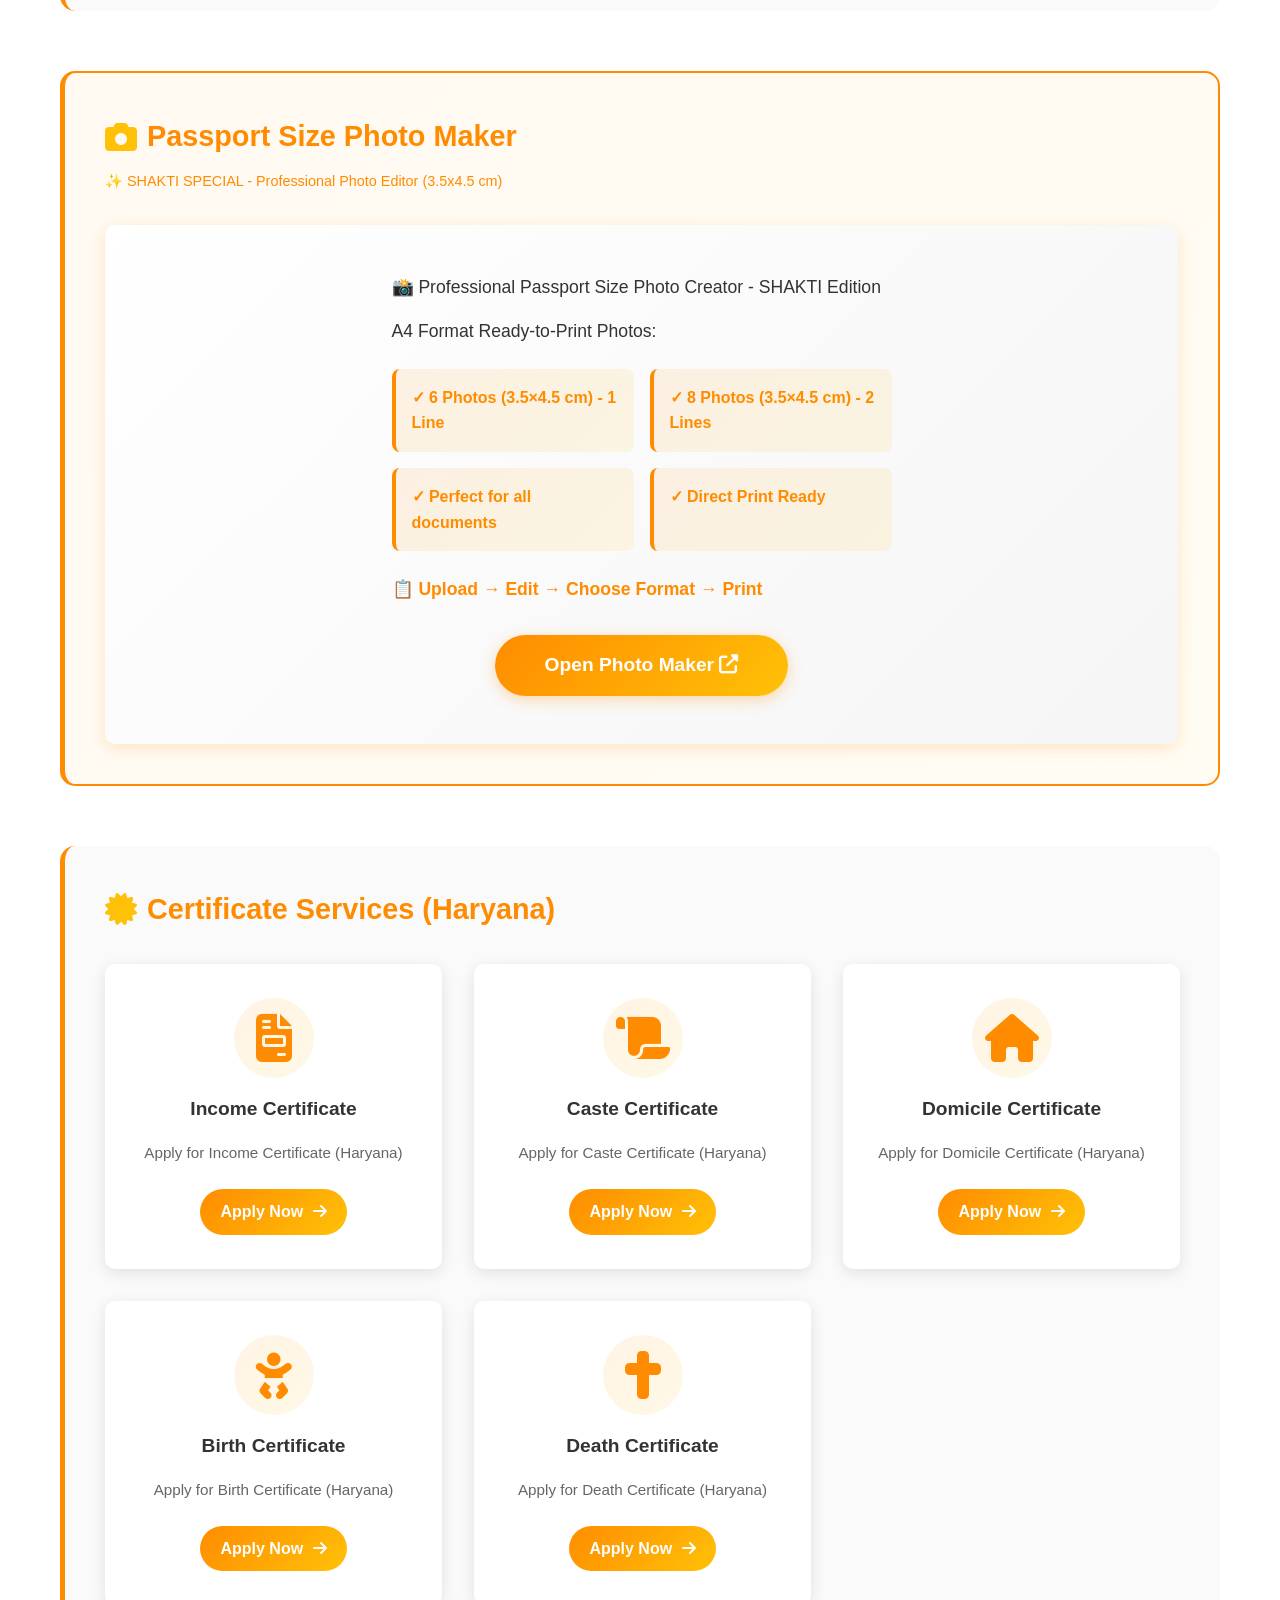
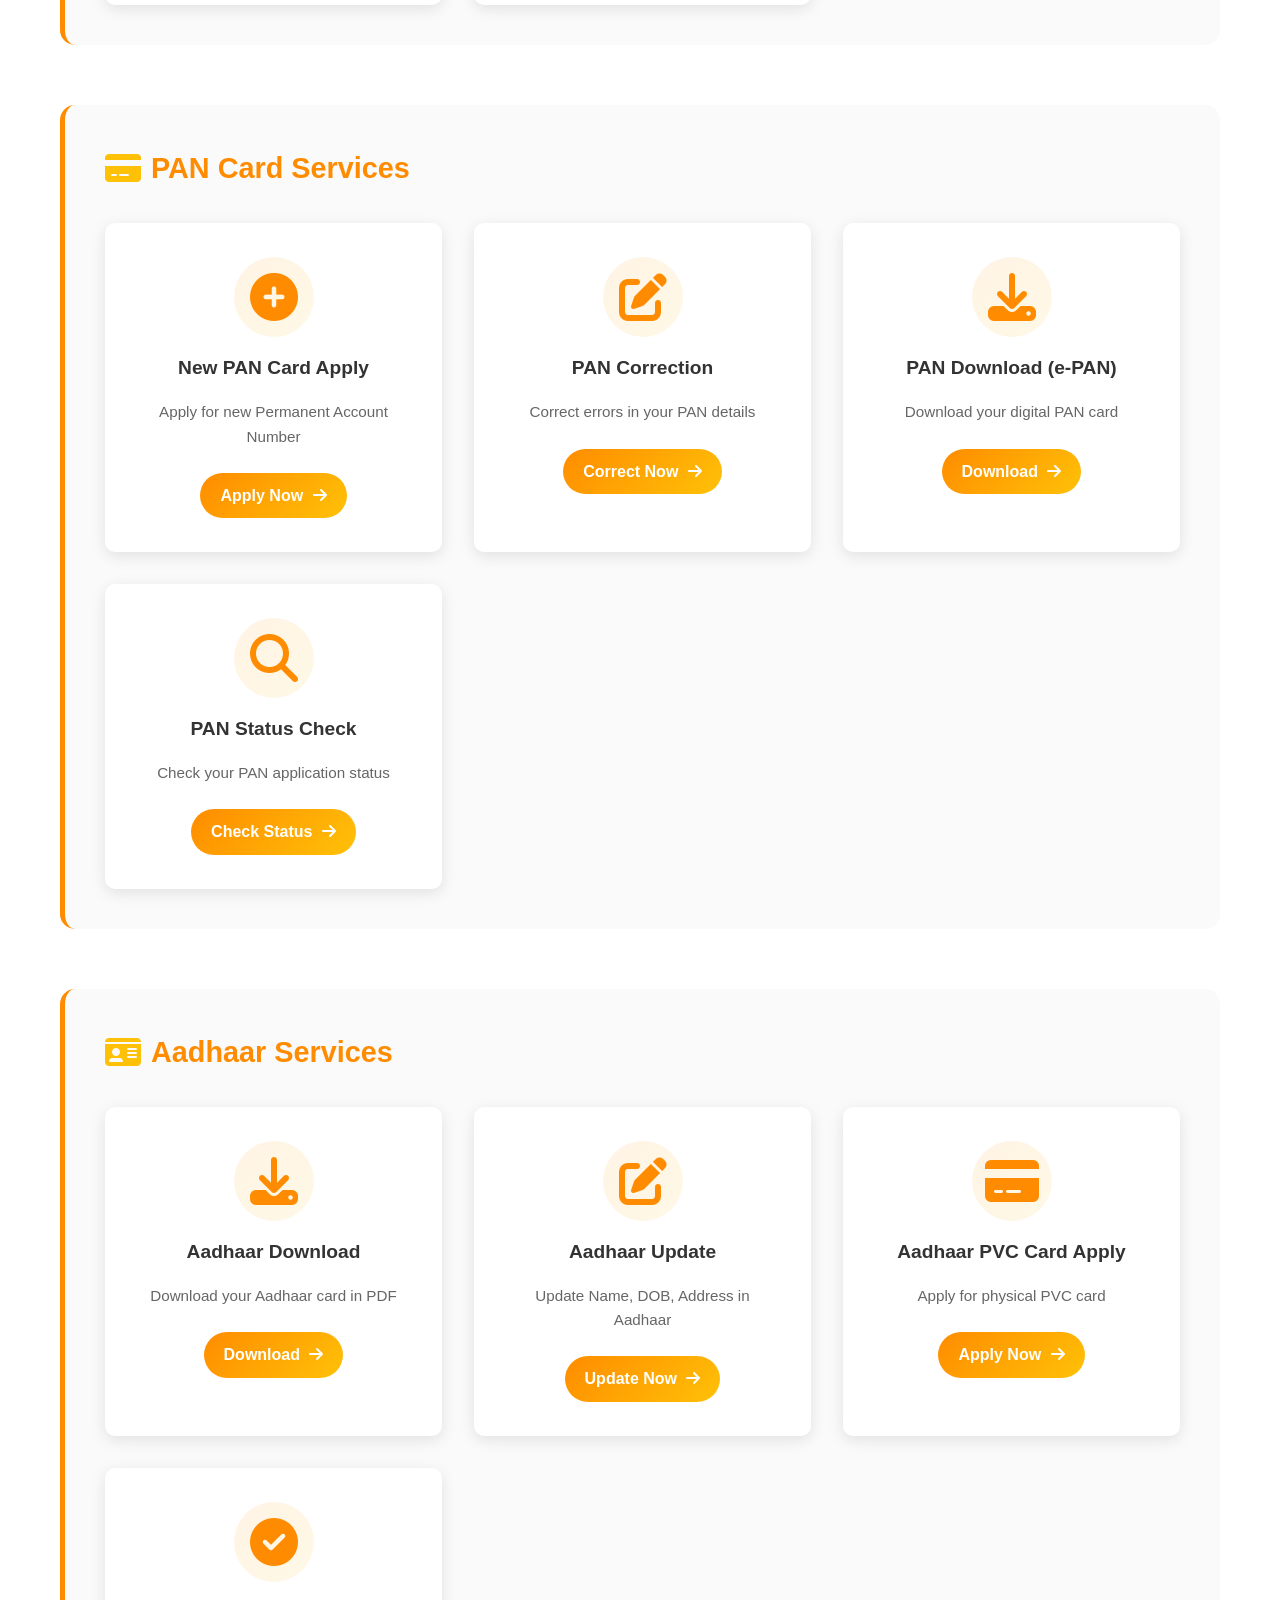
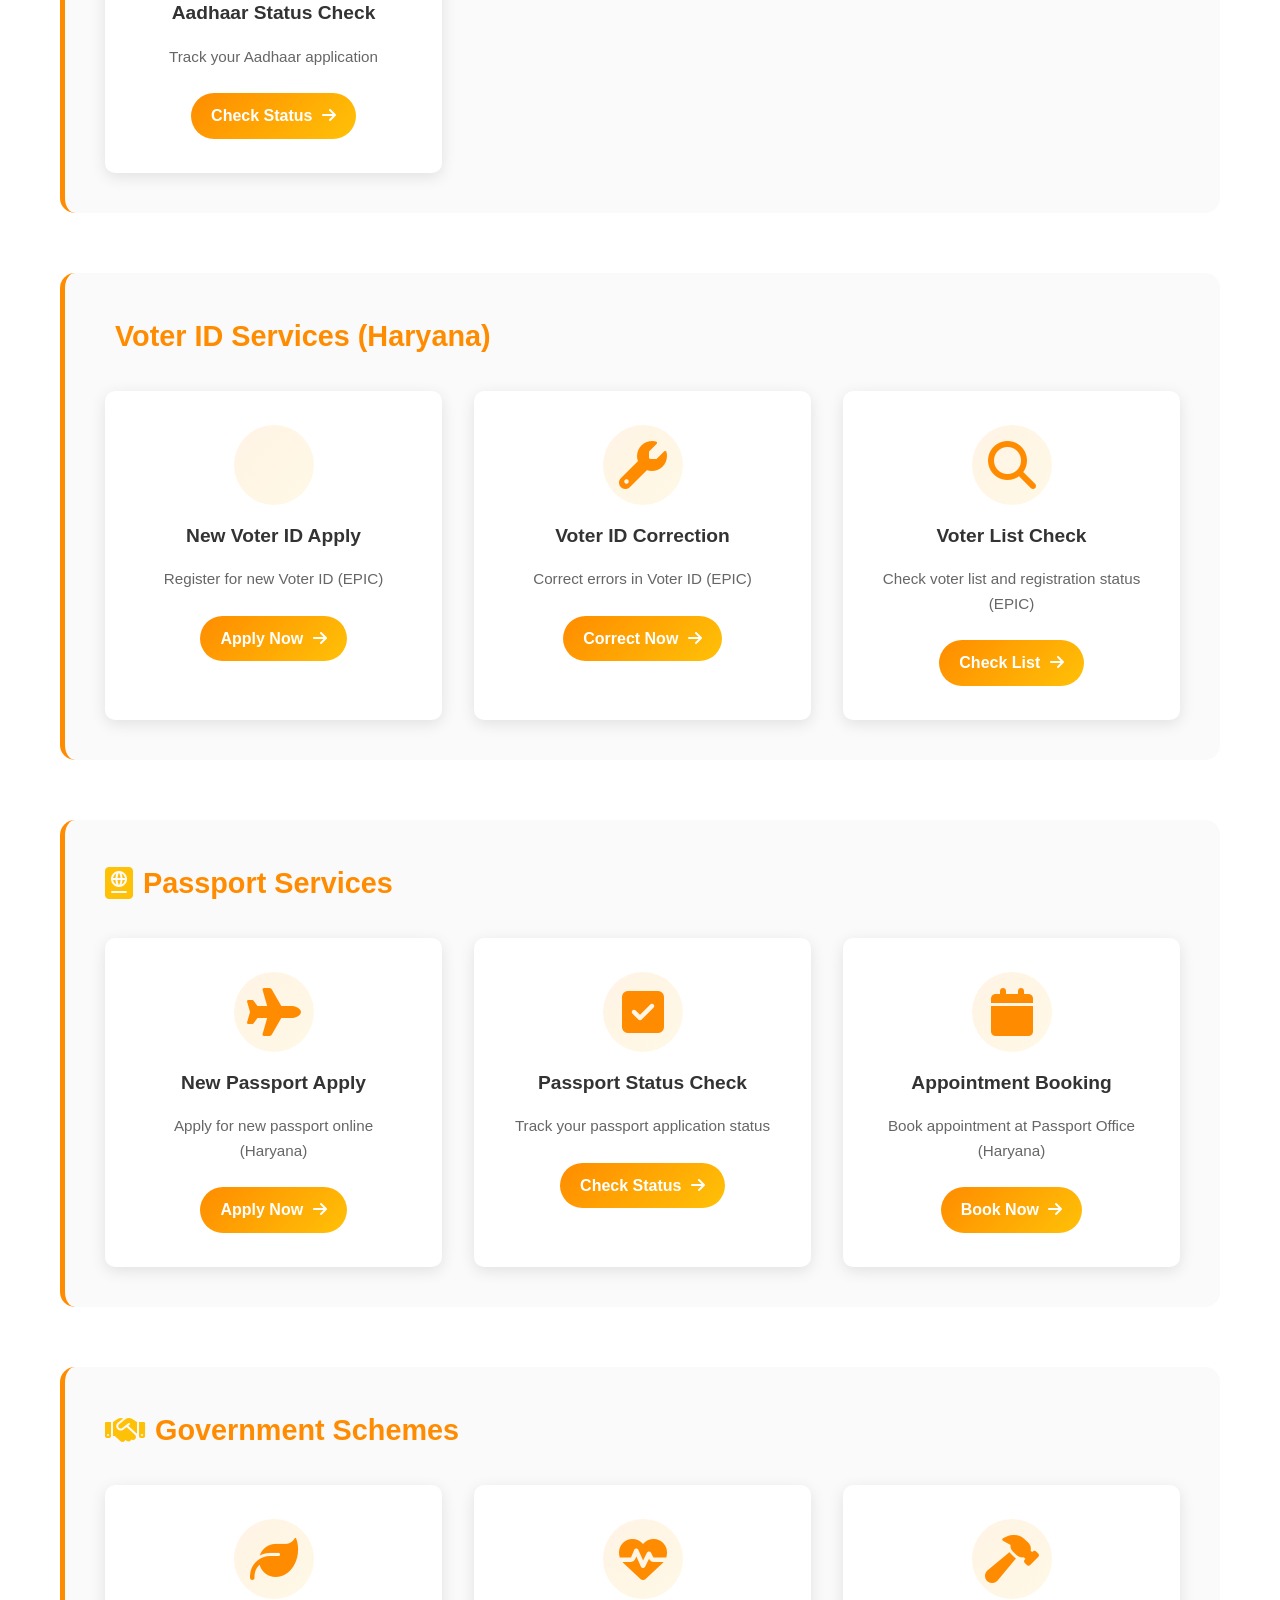
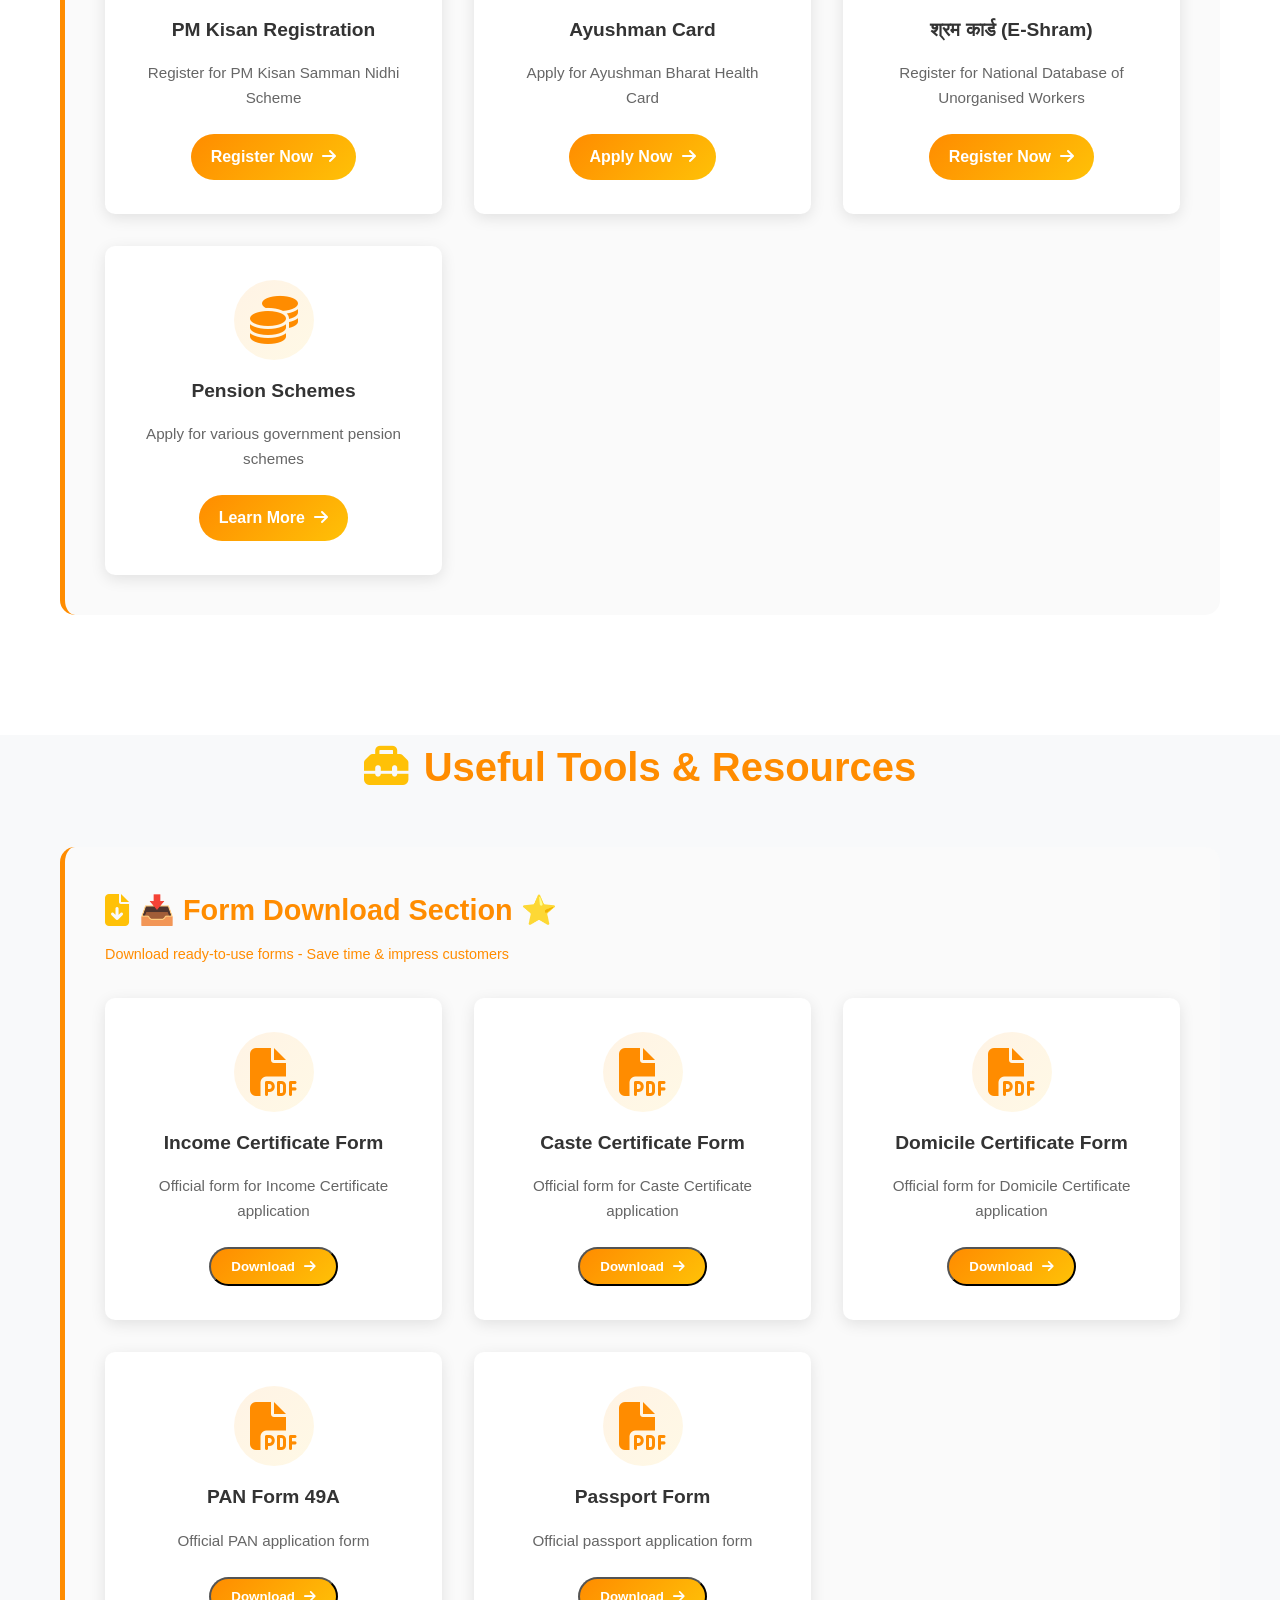
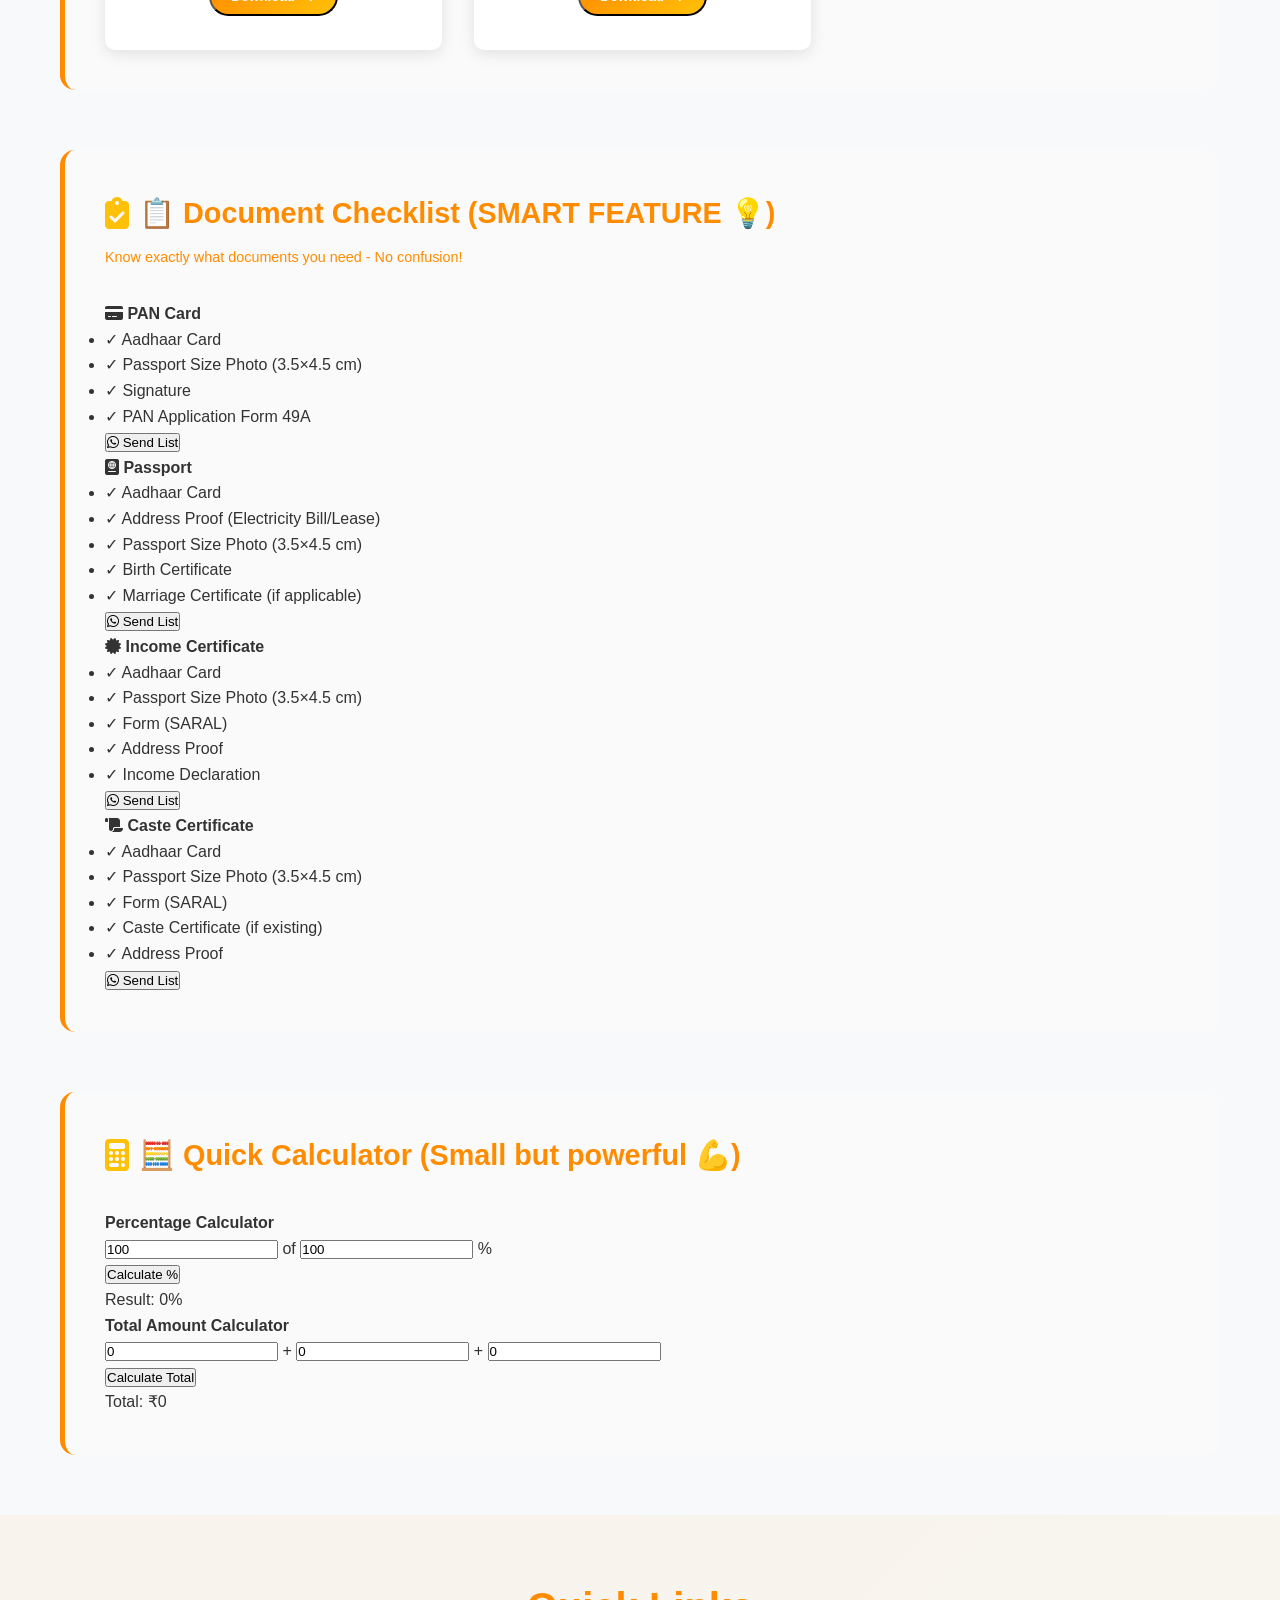
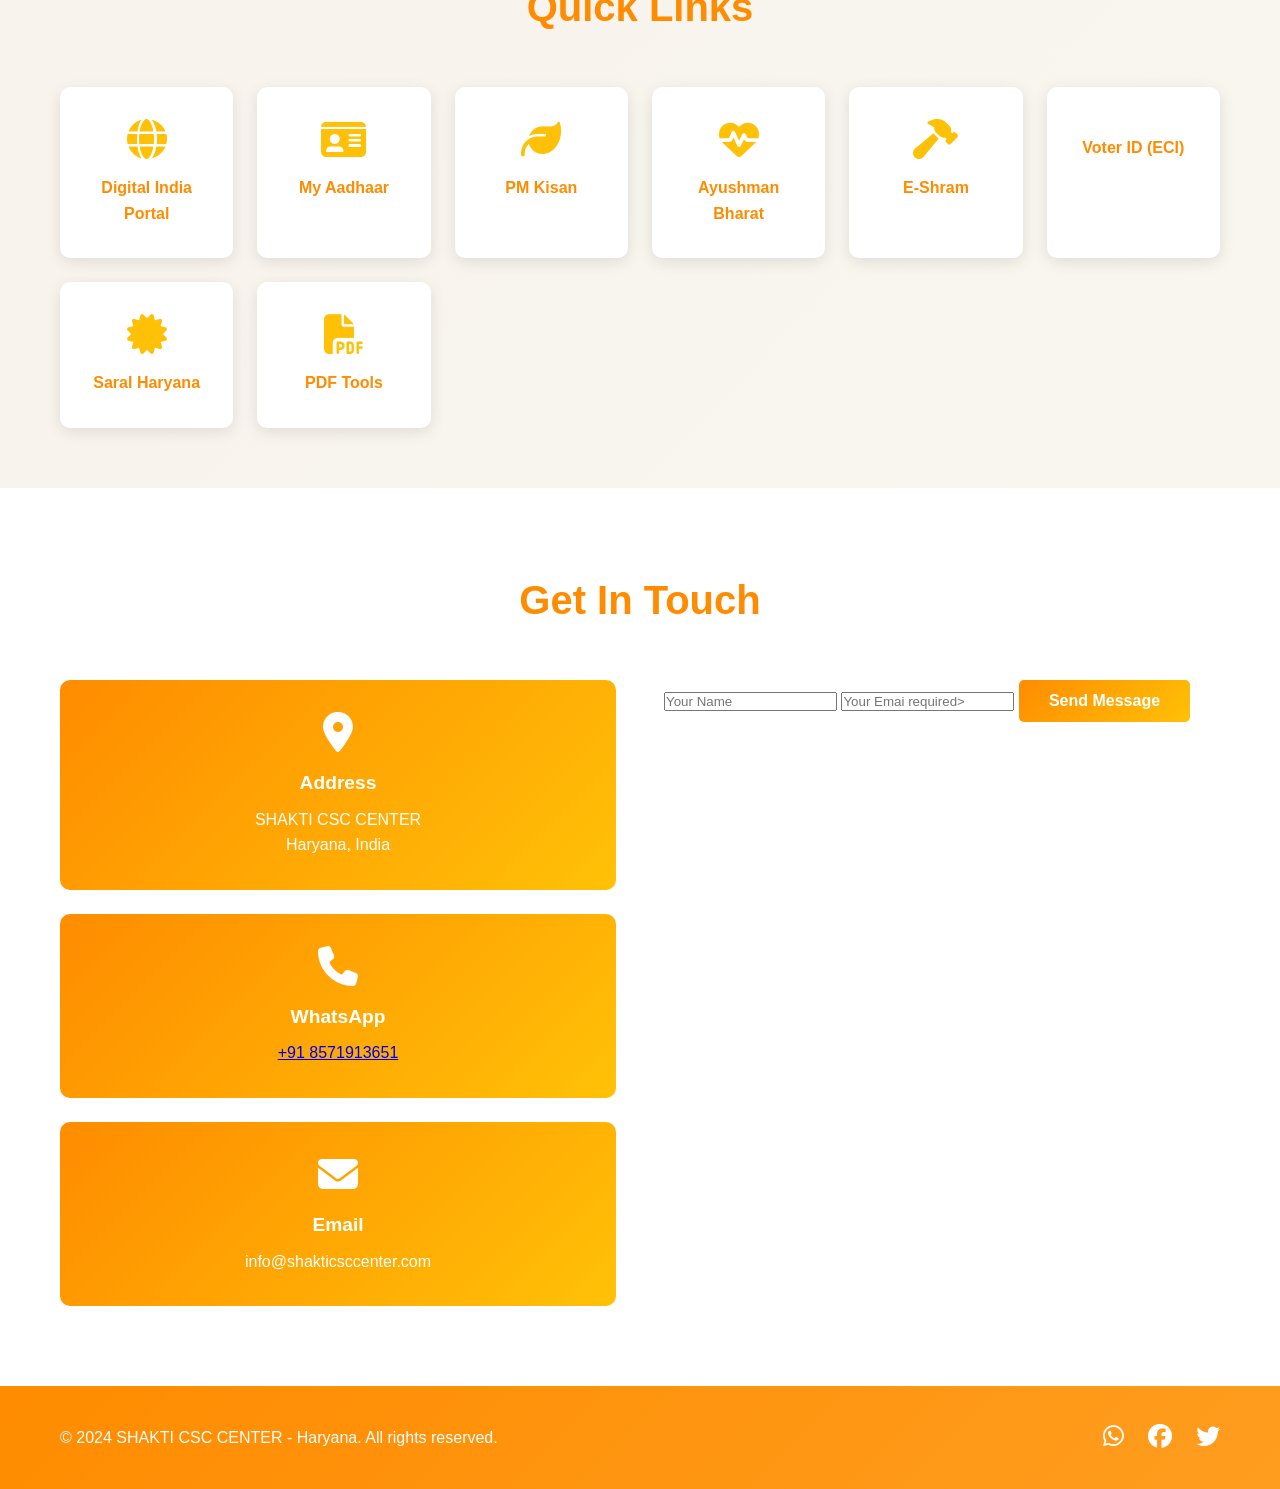
==== commit 1294c0e1: "Update index.html" ====
--- a/index.html
+++ b/index.html
@@ -585,7 +585,7 @@
 <form action="https://api.web3forms.com/submit" method="POST">
   <input type="hidden" name="access_key" value="7f6fd5cd-16dd-4696-ad4d-2b2f7e0be47d">
                     <input type="text" placeholder="Your Name" required>
-                    <input type="email" placeholder="Your Email" required>
+                    <input type="email" placeholder="Your Emai required>
                     <textarea placeholder="Your Message" rows="5" required></textarea>
                     <button type="submit" class="submit-btn">Send Message</button>
                 </form>
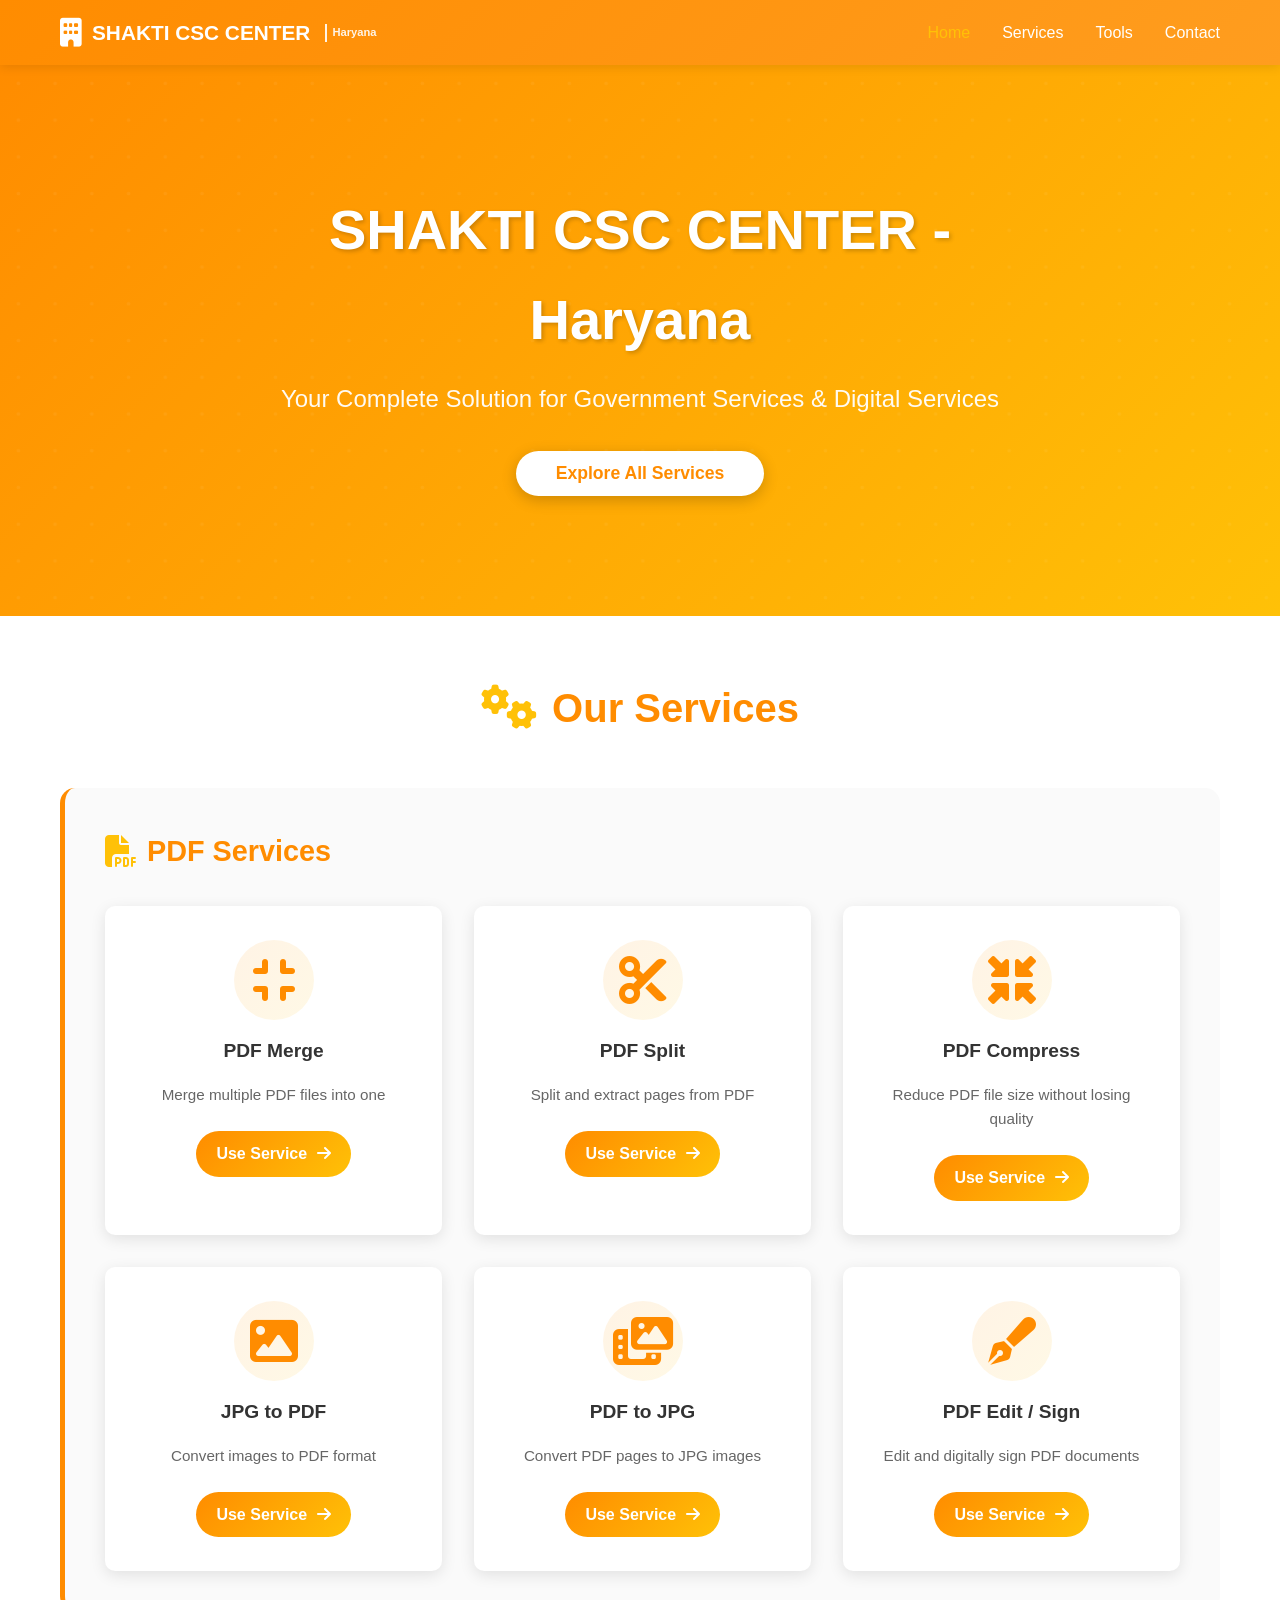
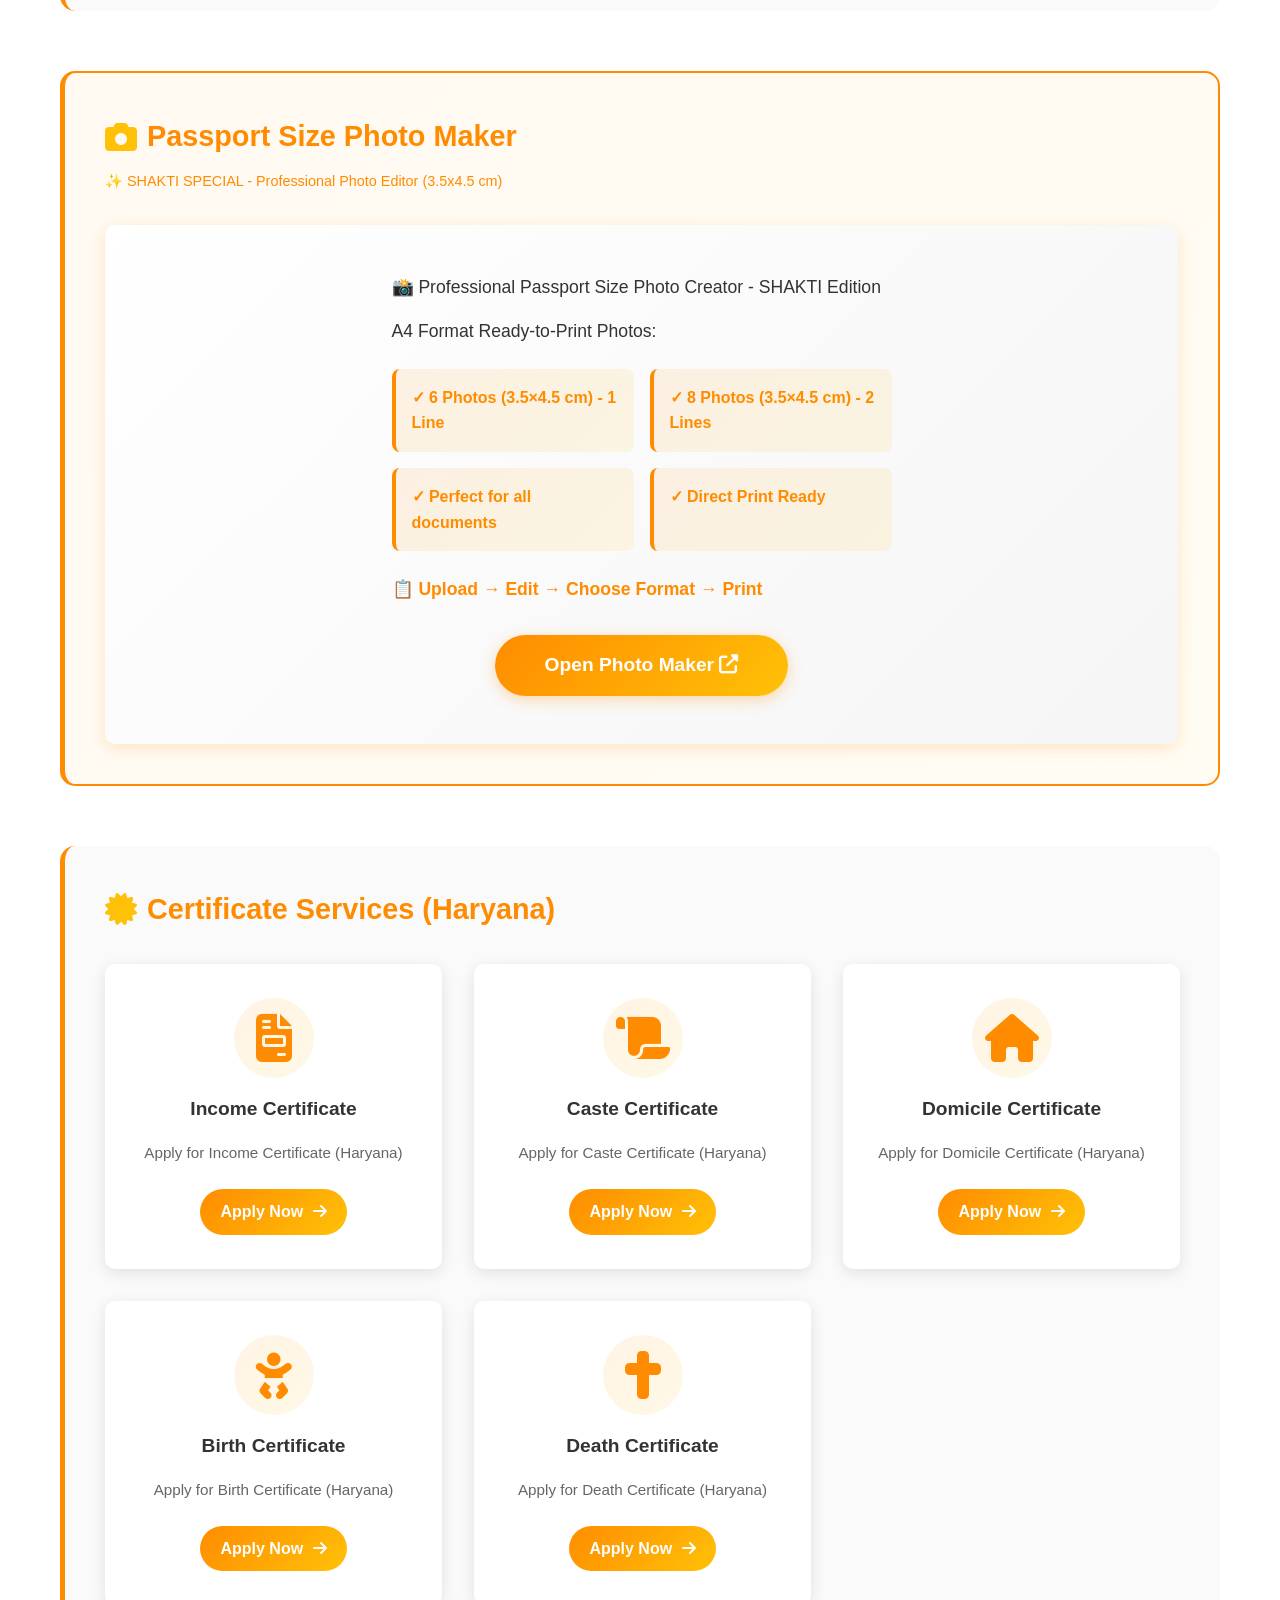
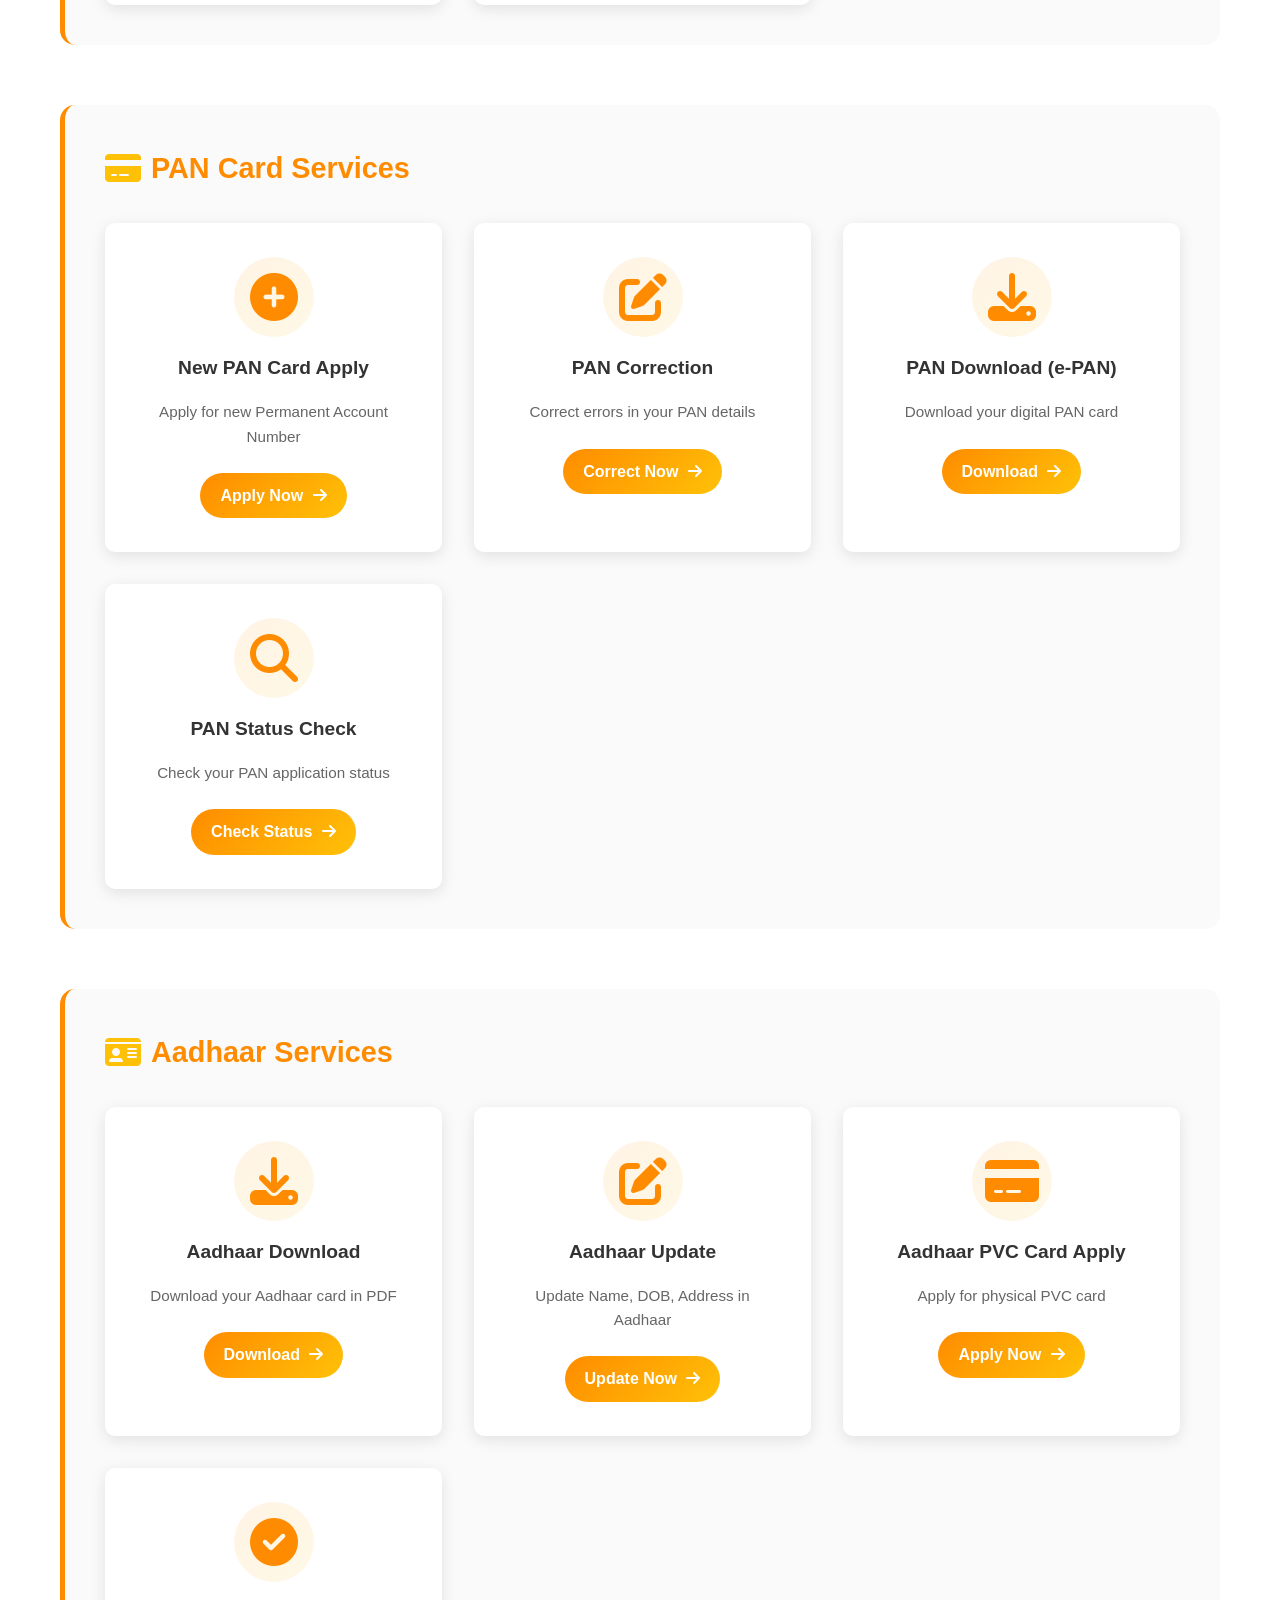
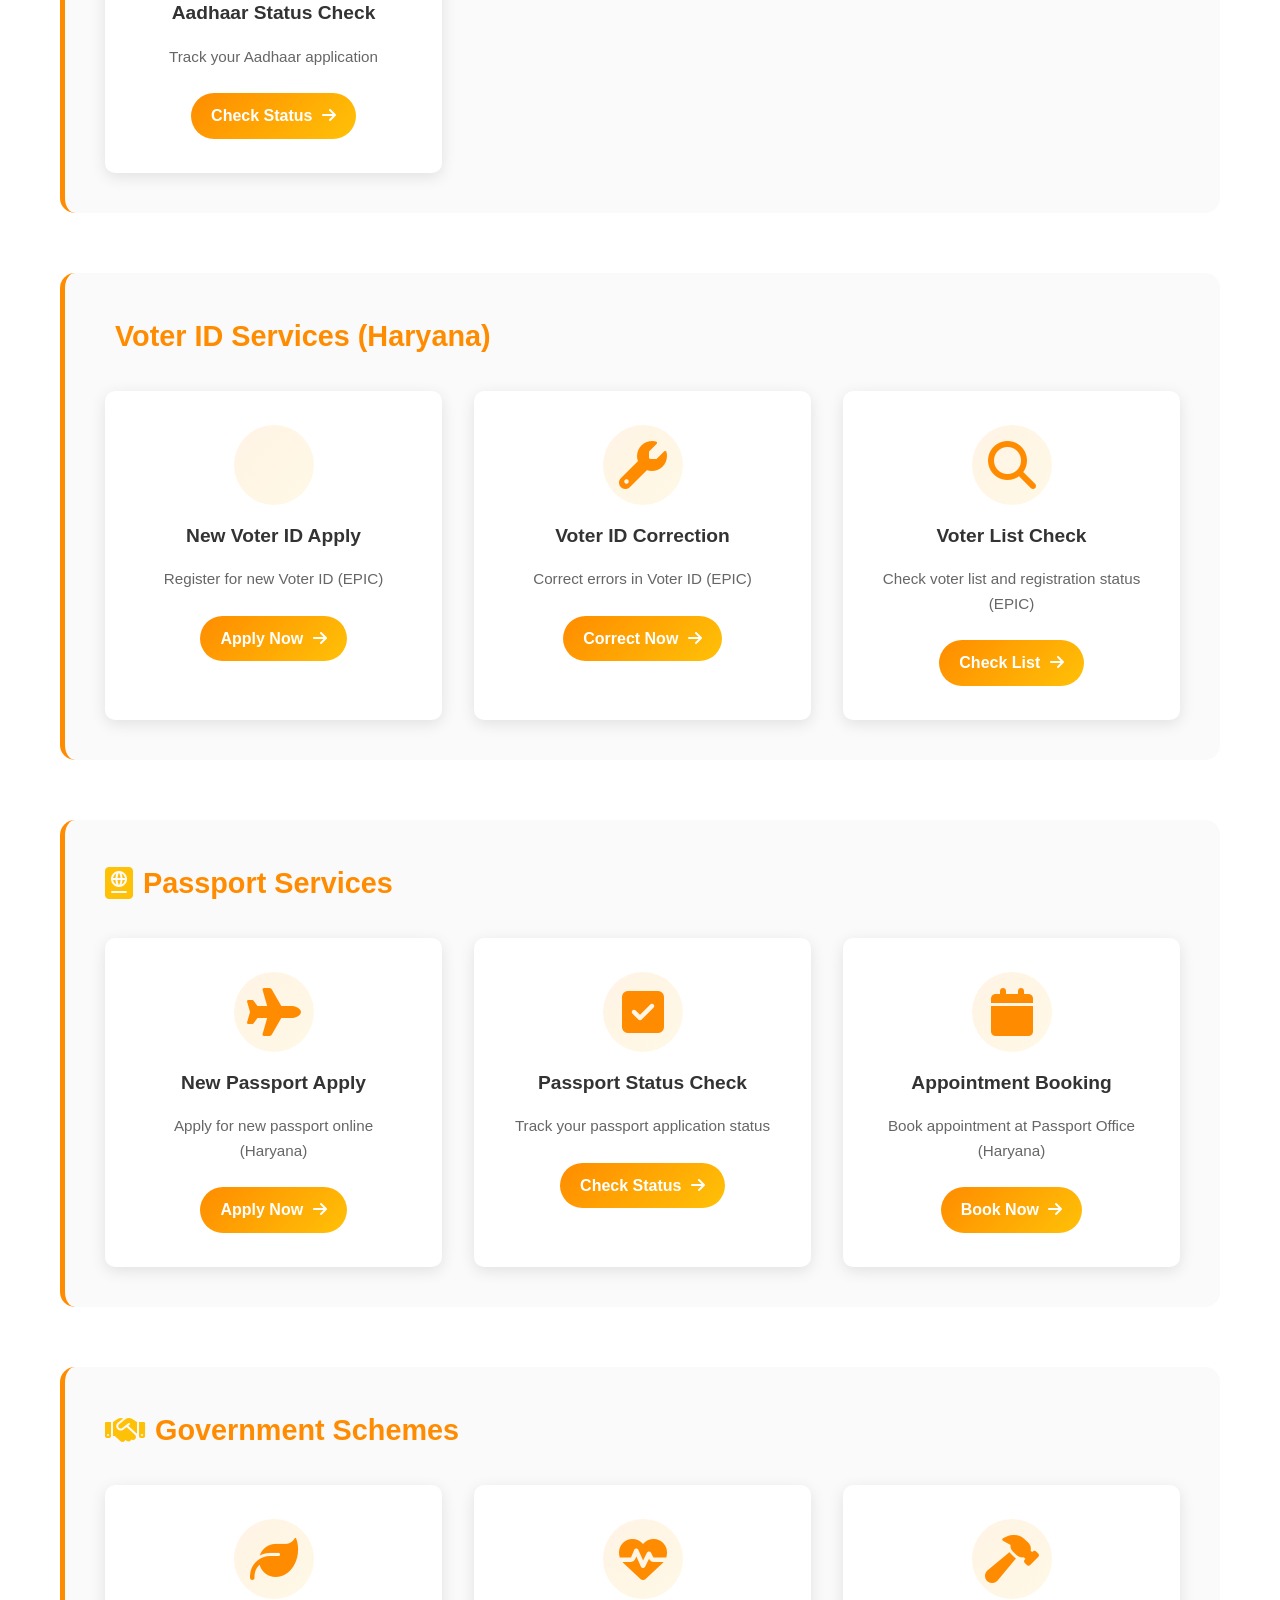
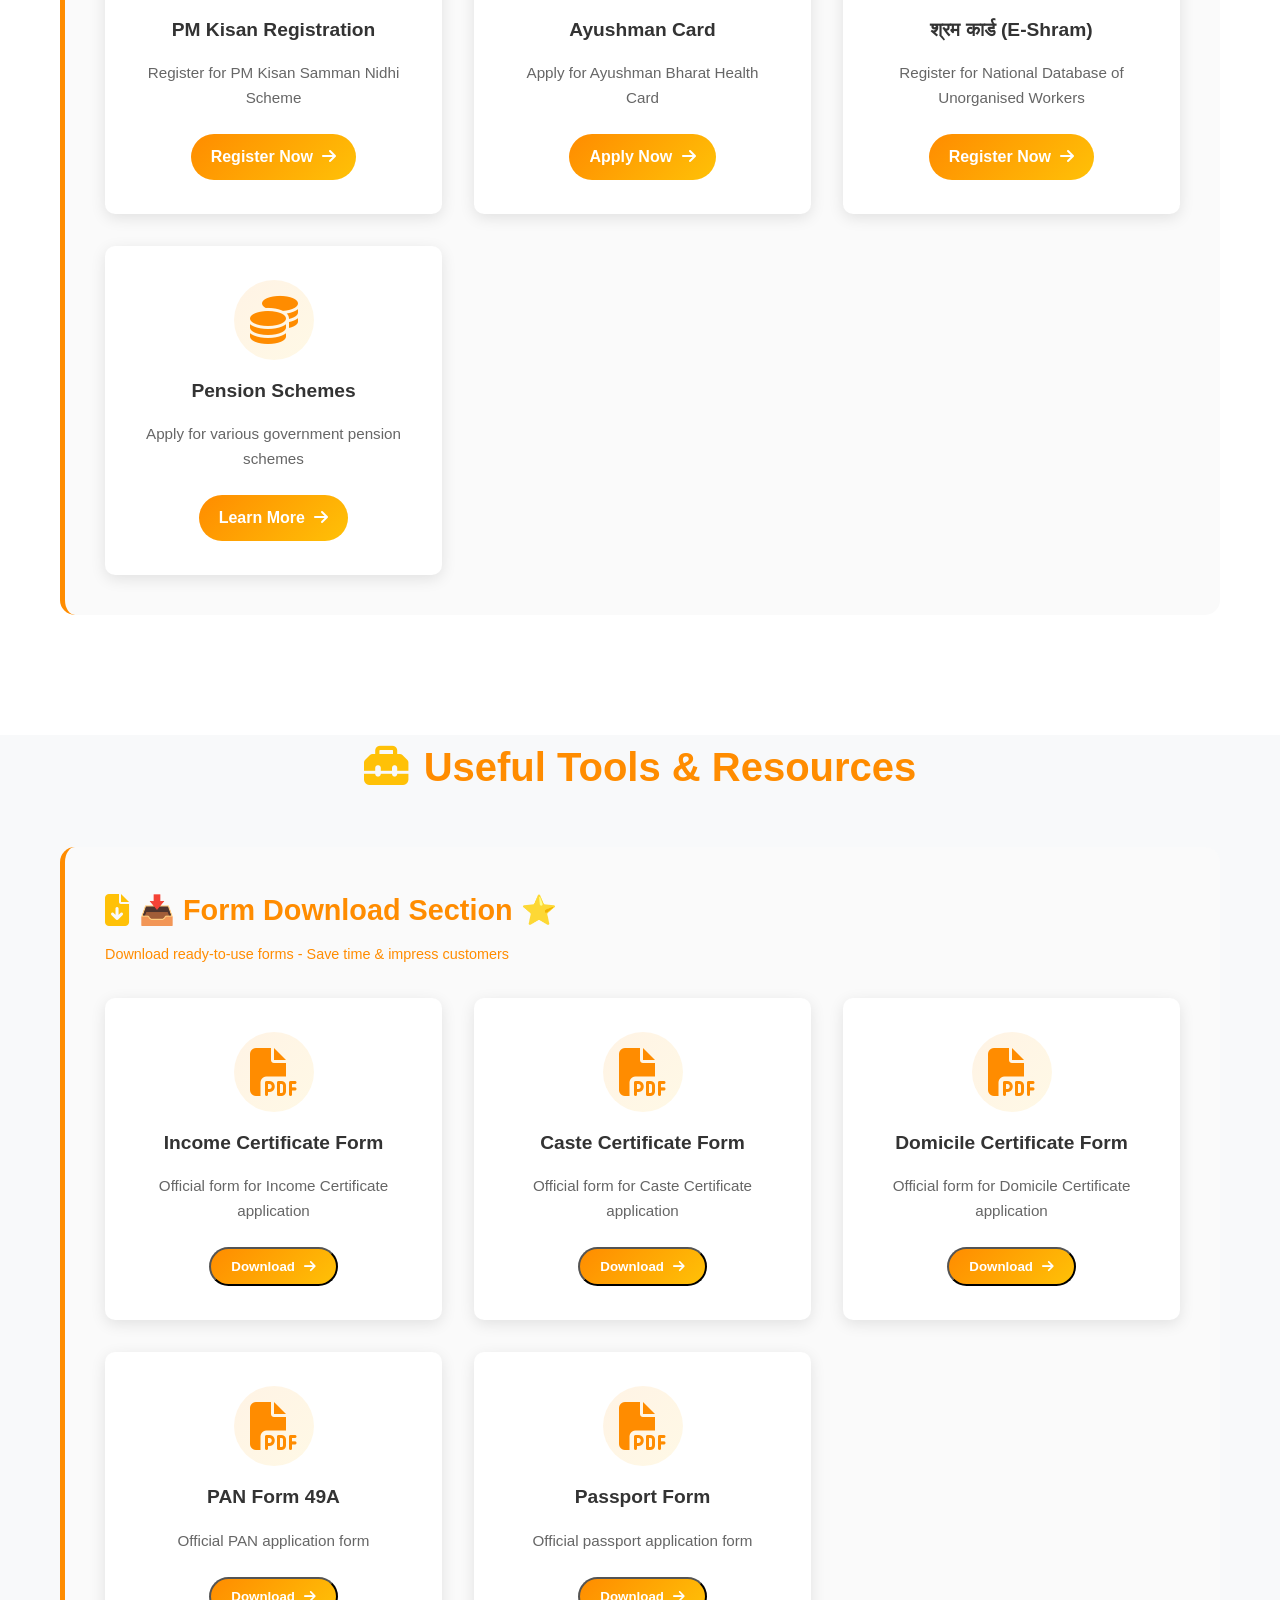
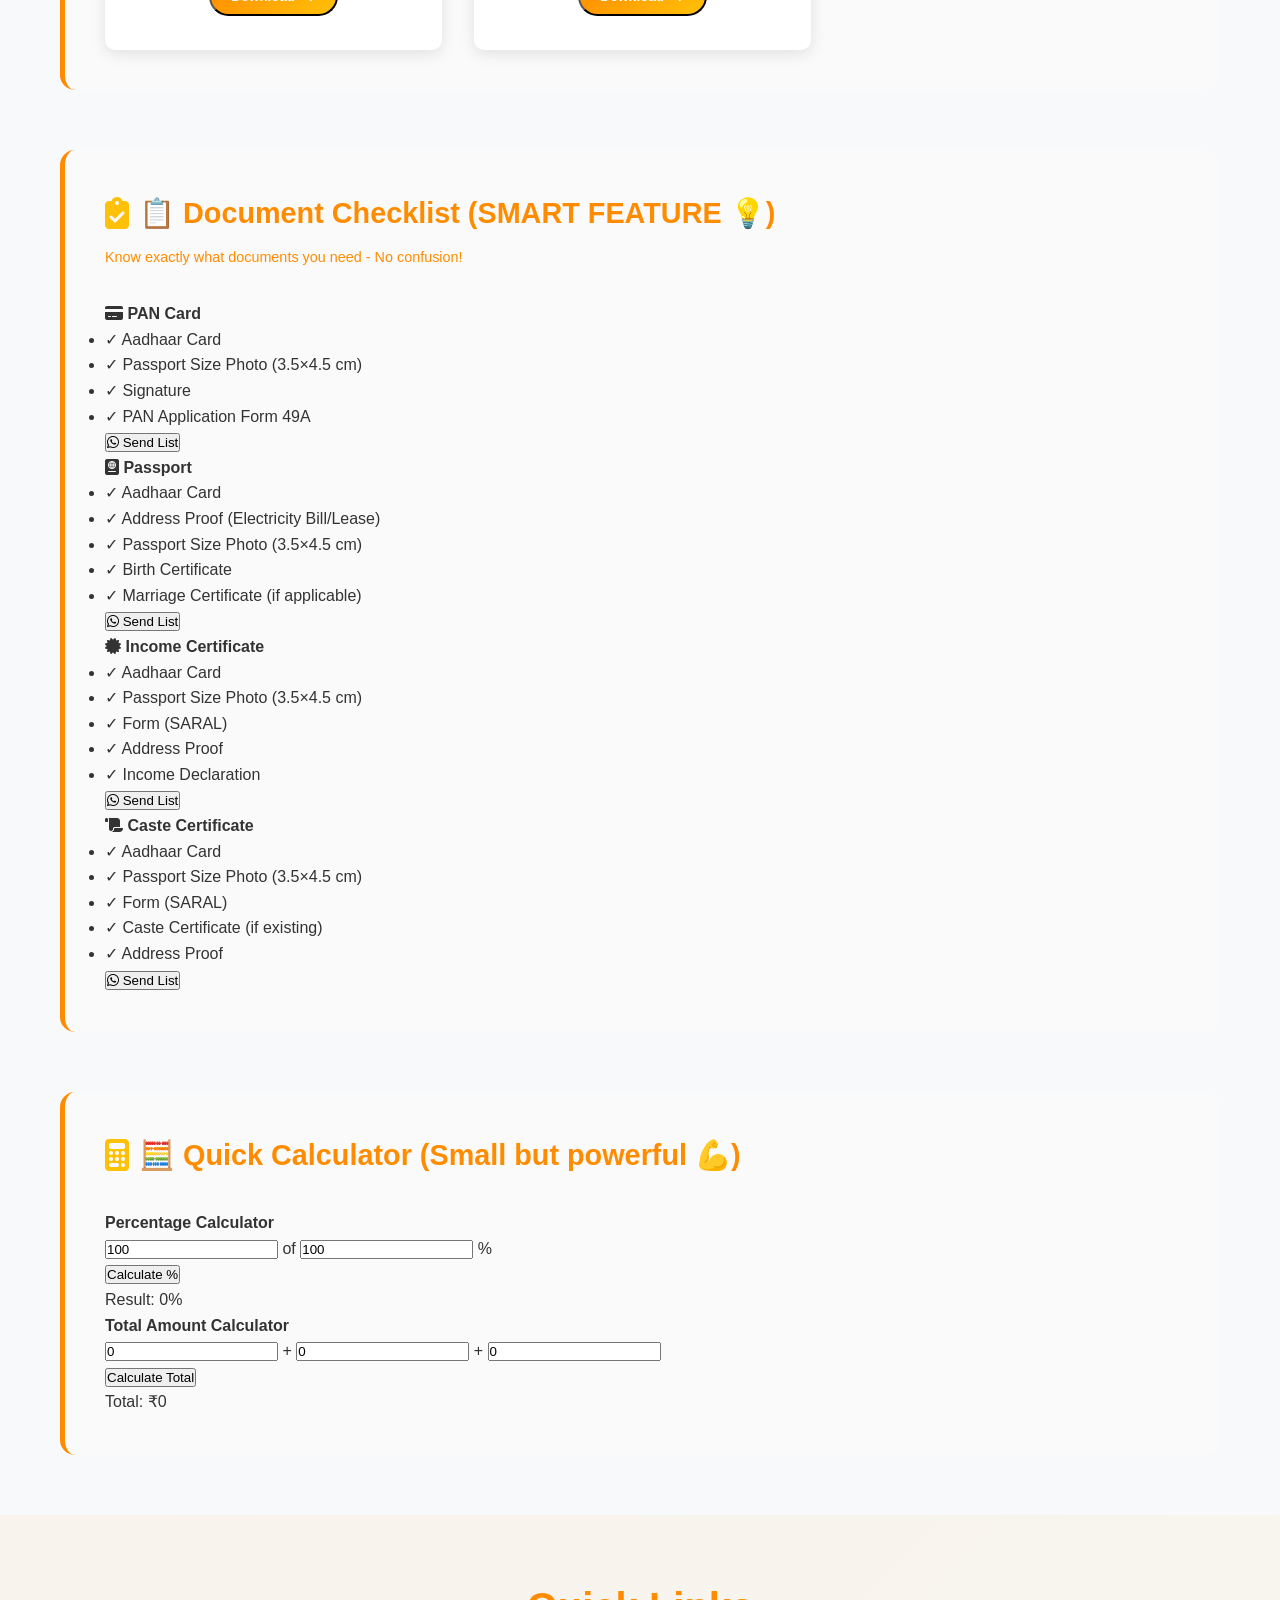
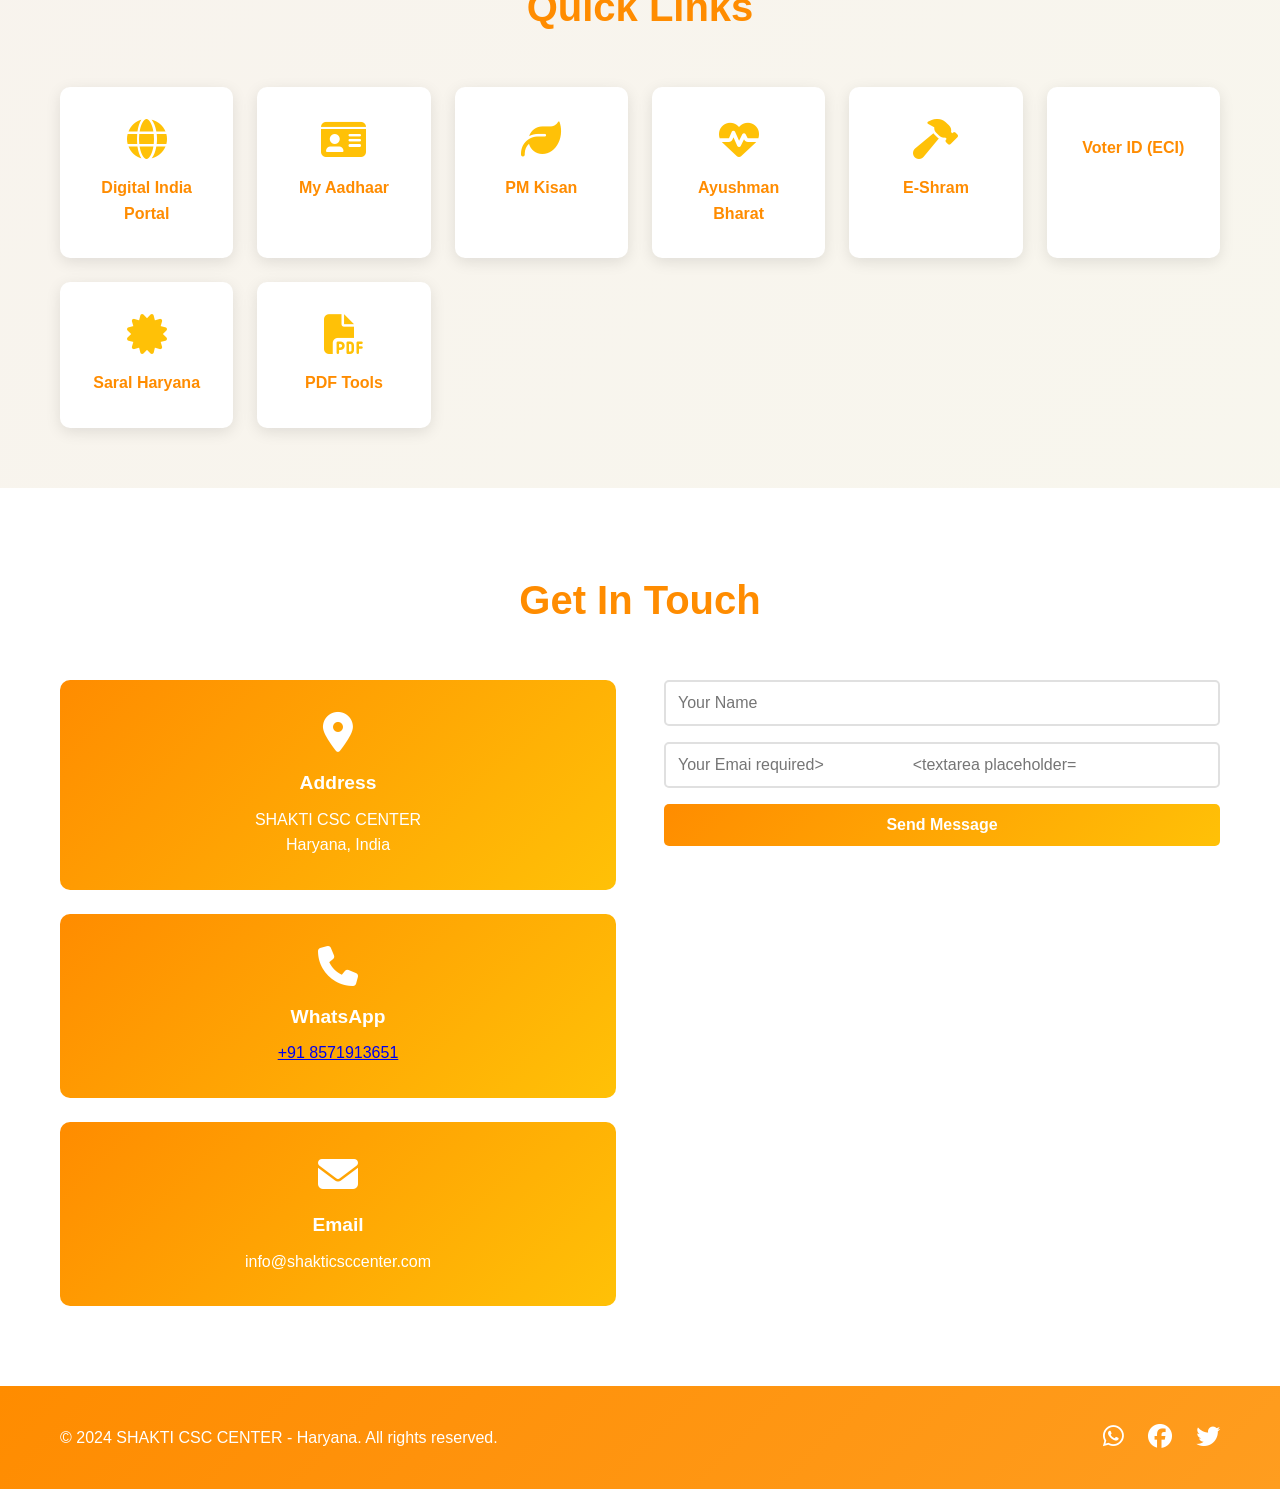
==== commit fa4278e0: "Update index.html" ====
--- a/index.html
+++ b/index.html
@@ -582,7 +582,7 @@
                         <p>info@shakticsccenter.com</p>
                     </div>
                 </div>
-<form action="https://api.web3forms.com/submit" method="POST">
+<form action="https://api.web3forms.com/submit" method="POST" class="contact-form">
   <input type="hidden" name="access_key" value="7f6fd5cd-16dd-4696-ad4d-2b2f7e0be47d">
                     <input type="text" placeholder="Your Name" required>
                     <input type="email" placeholder="Your Emai required>
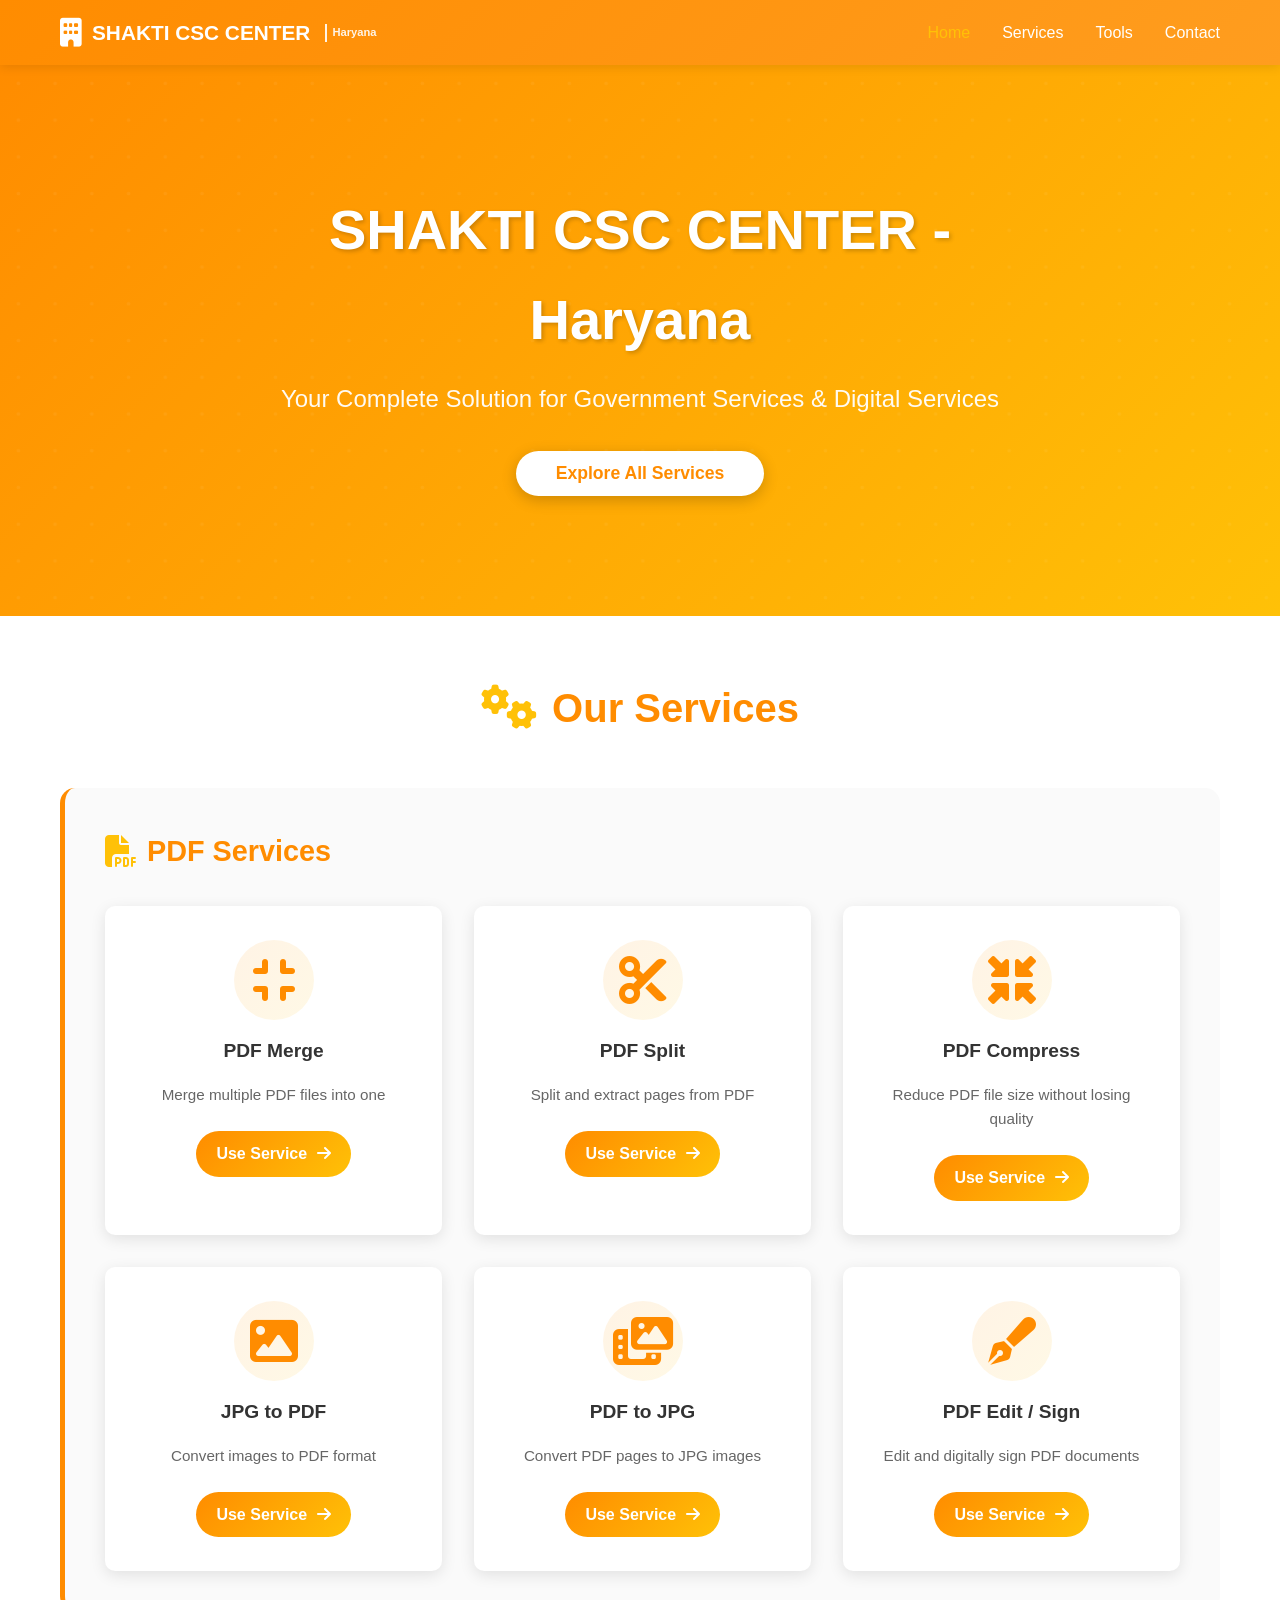
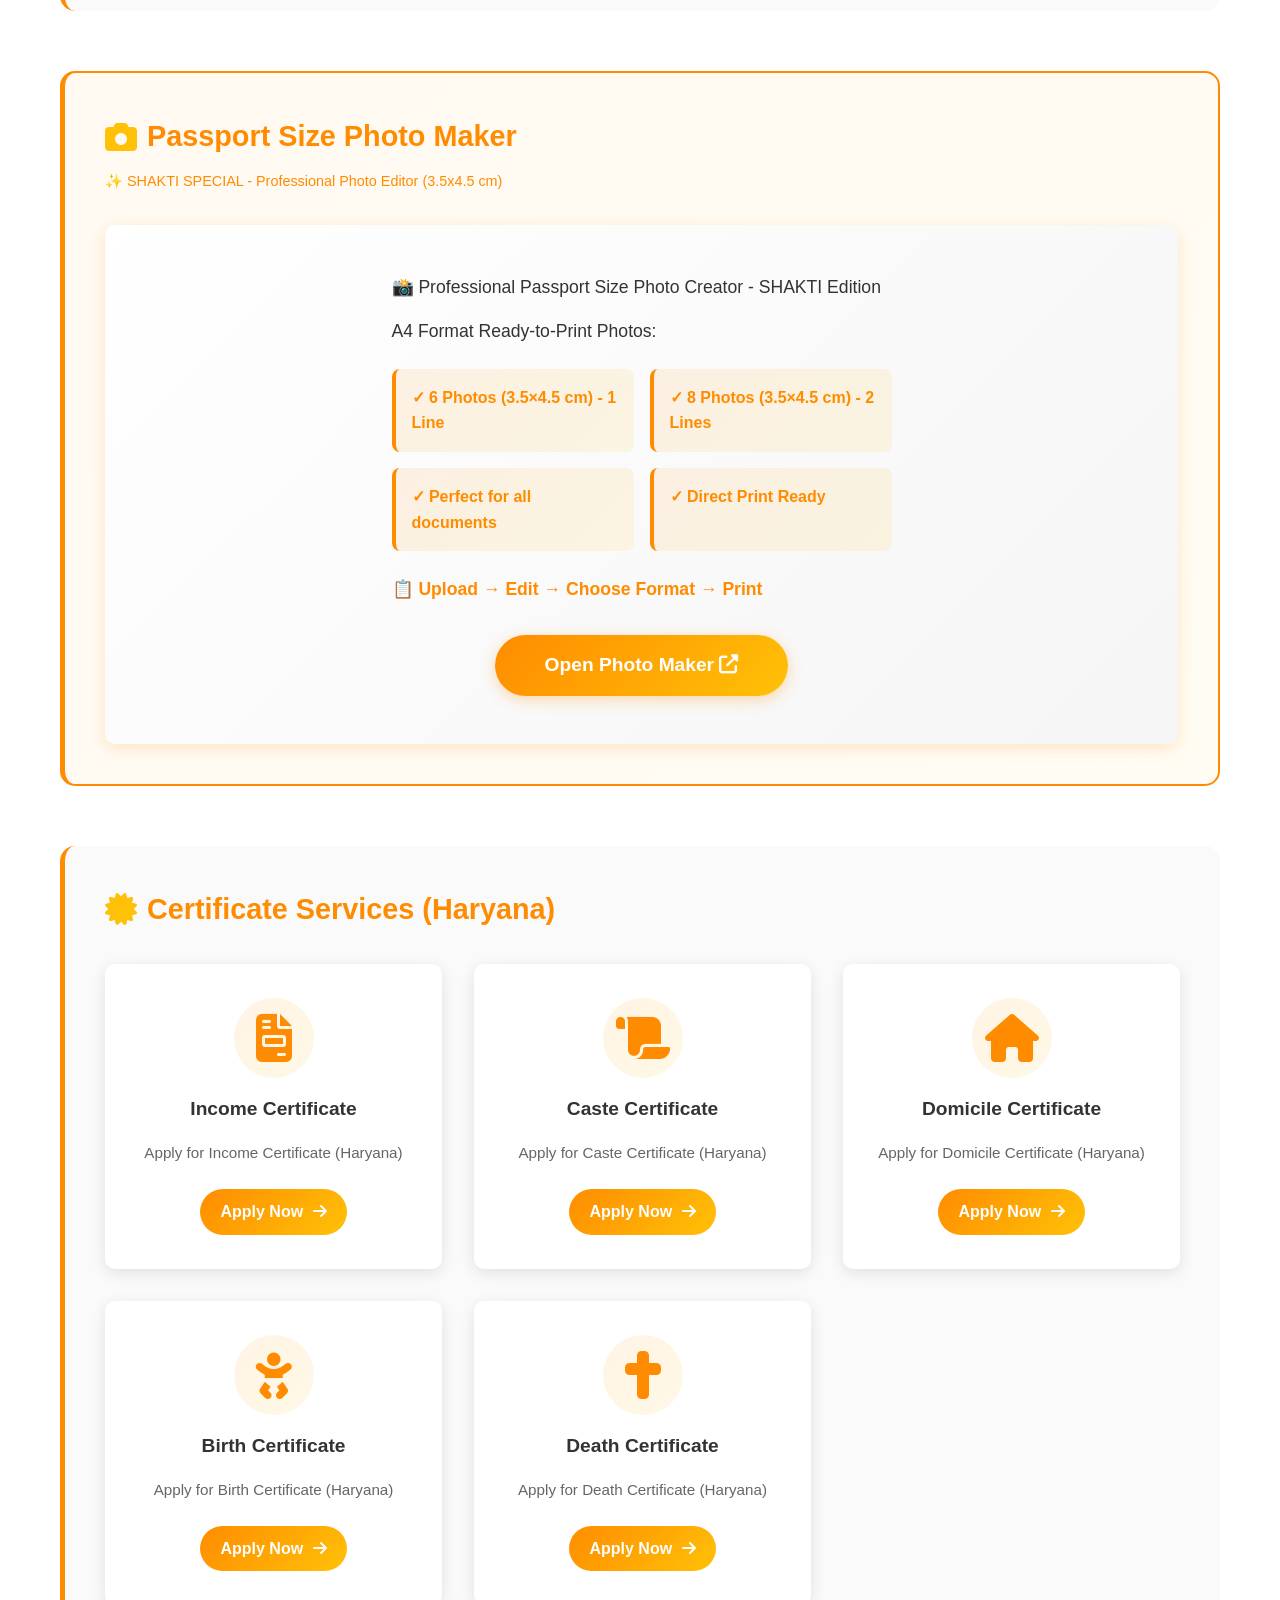
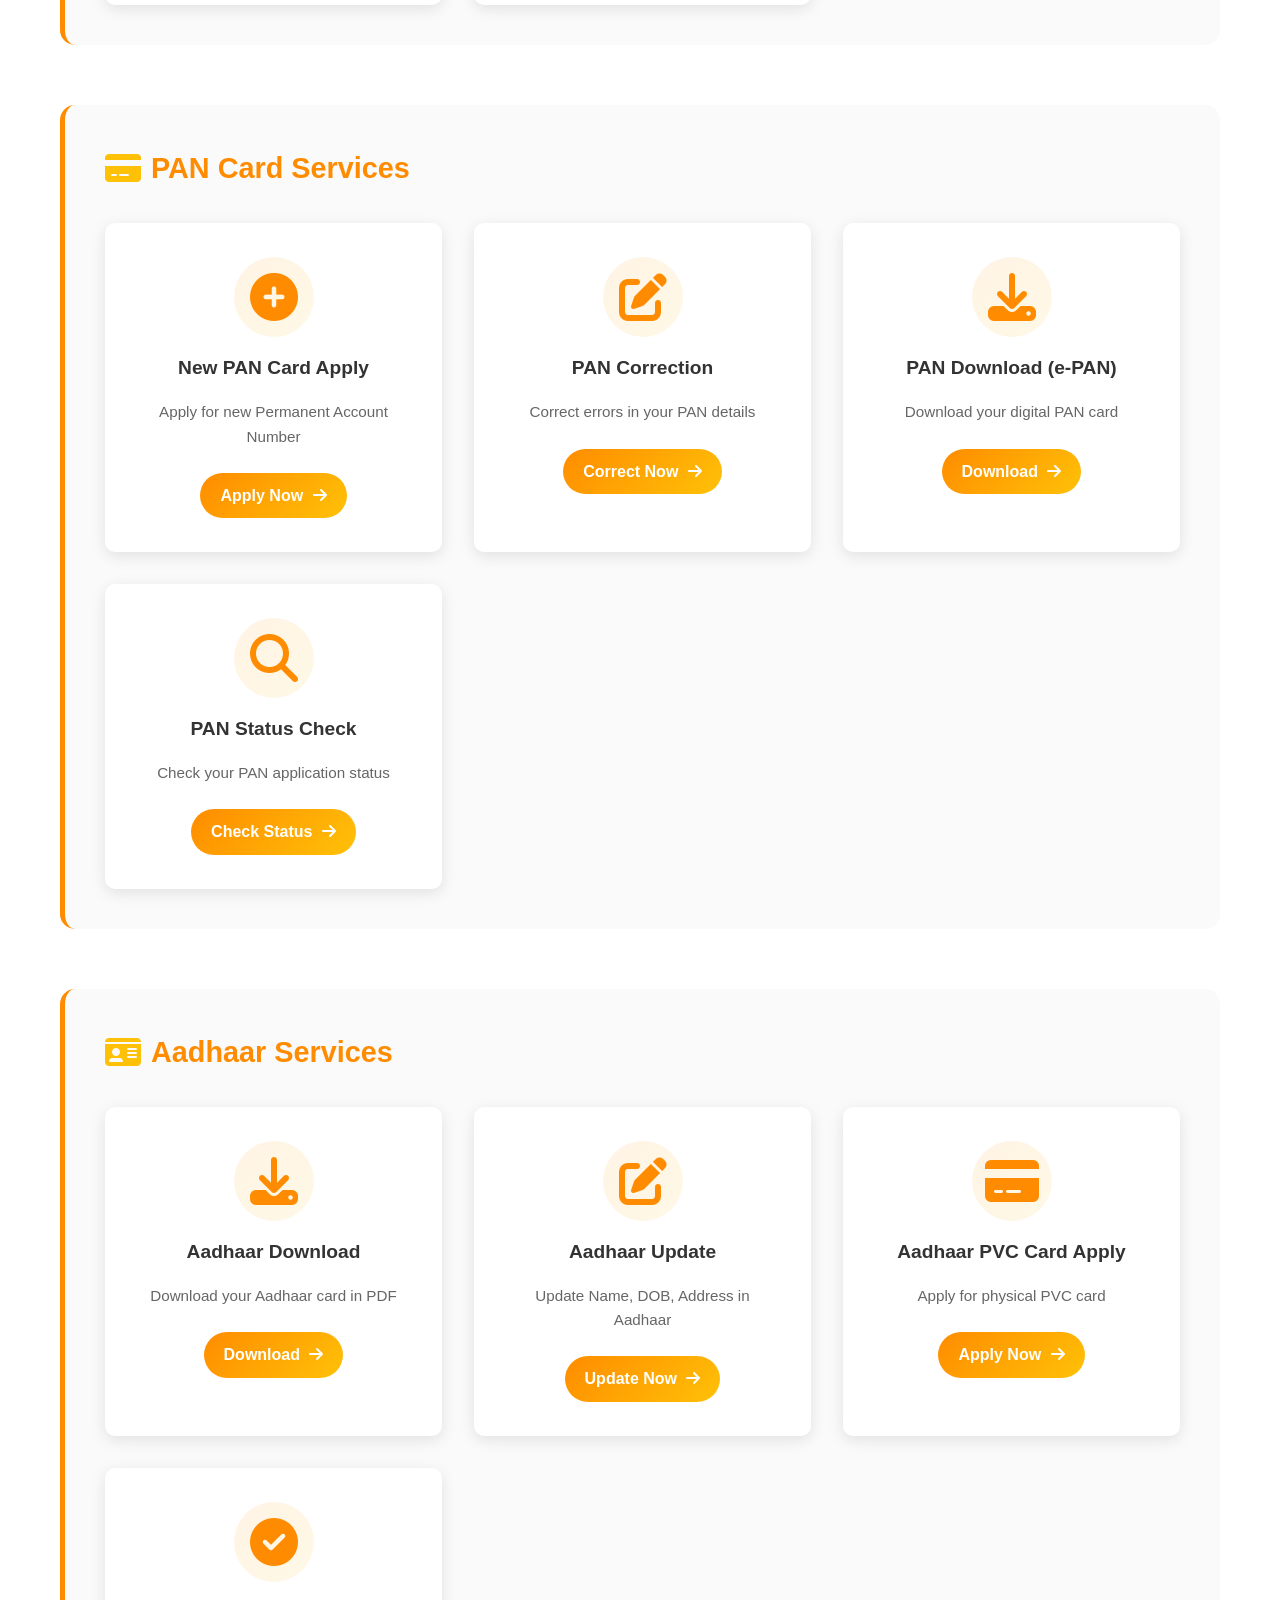
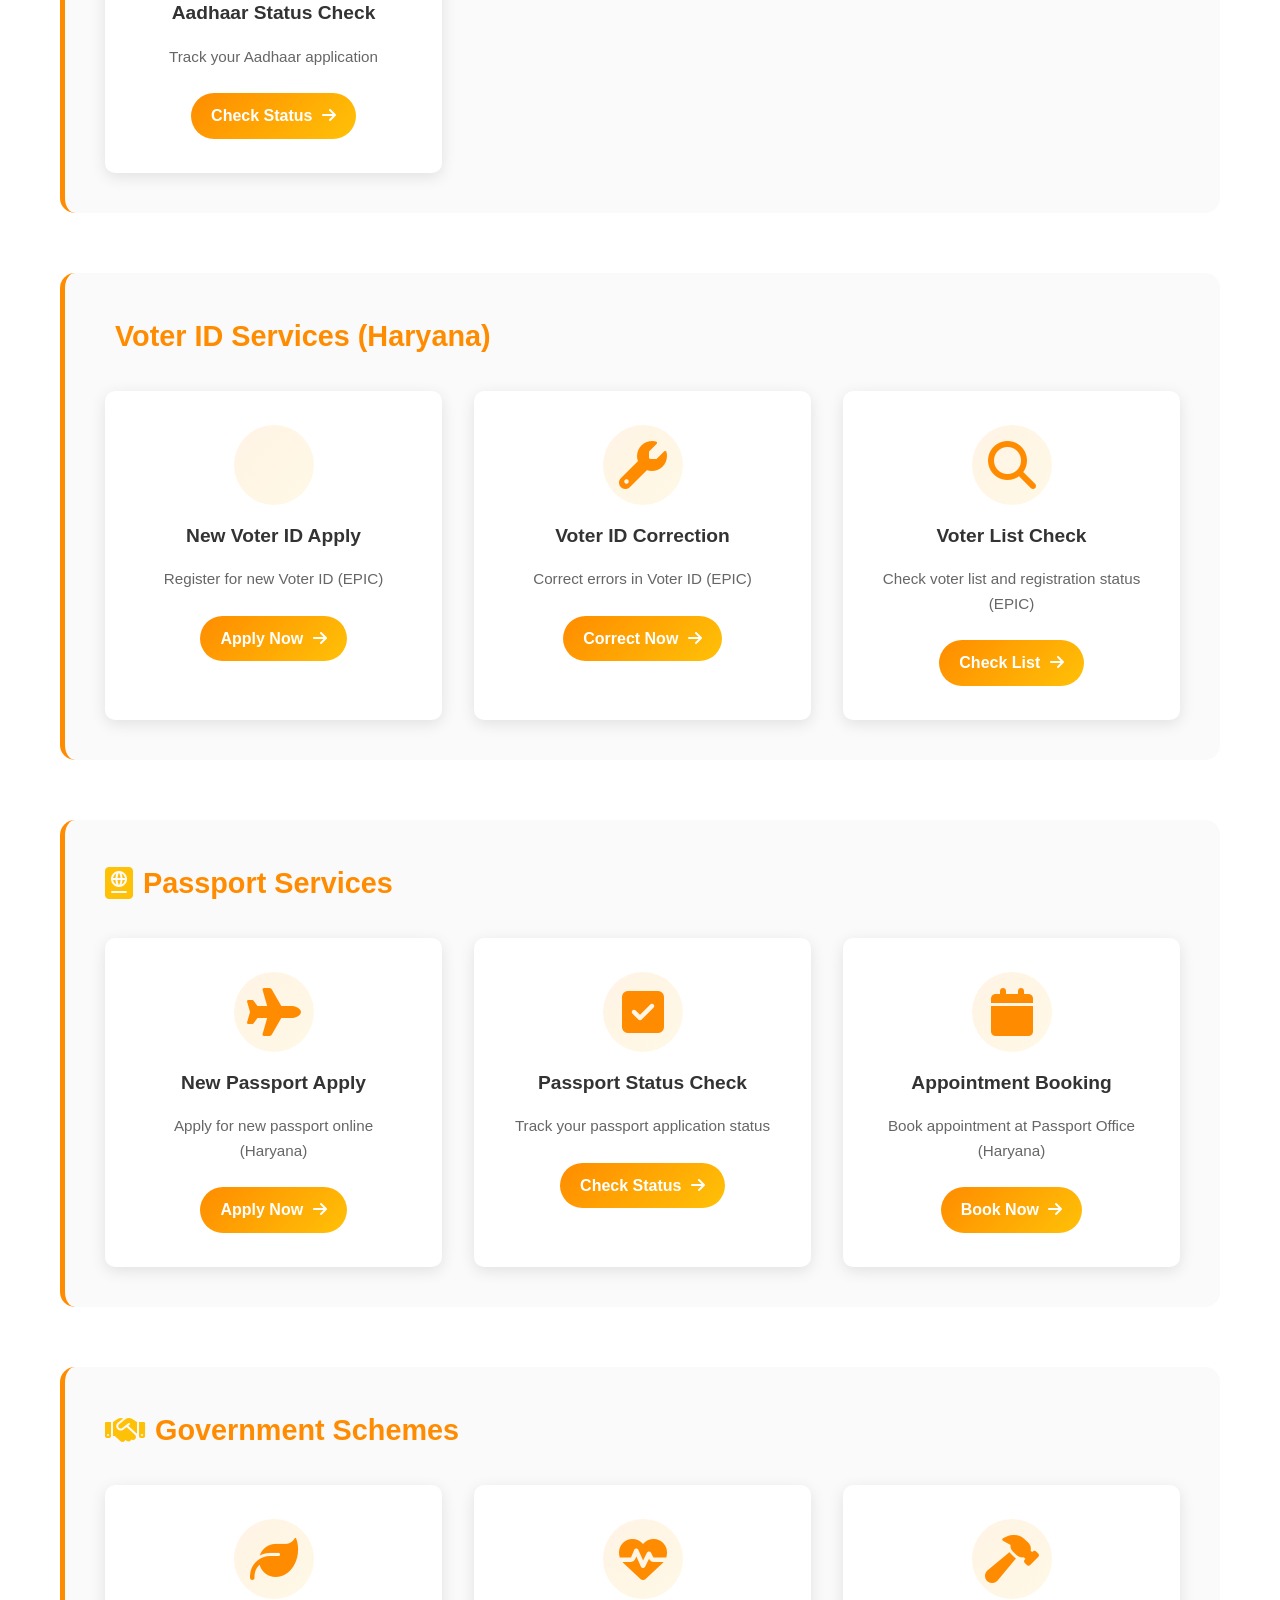
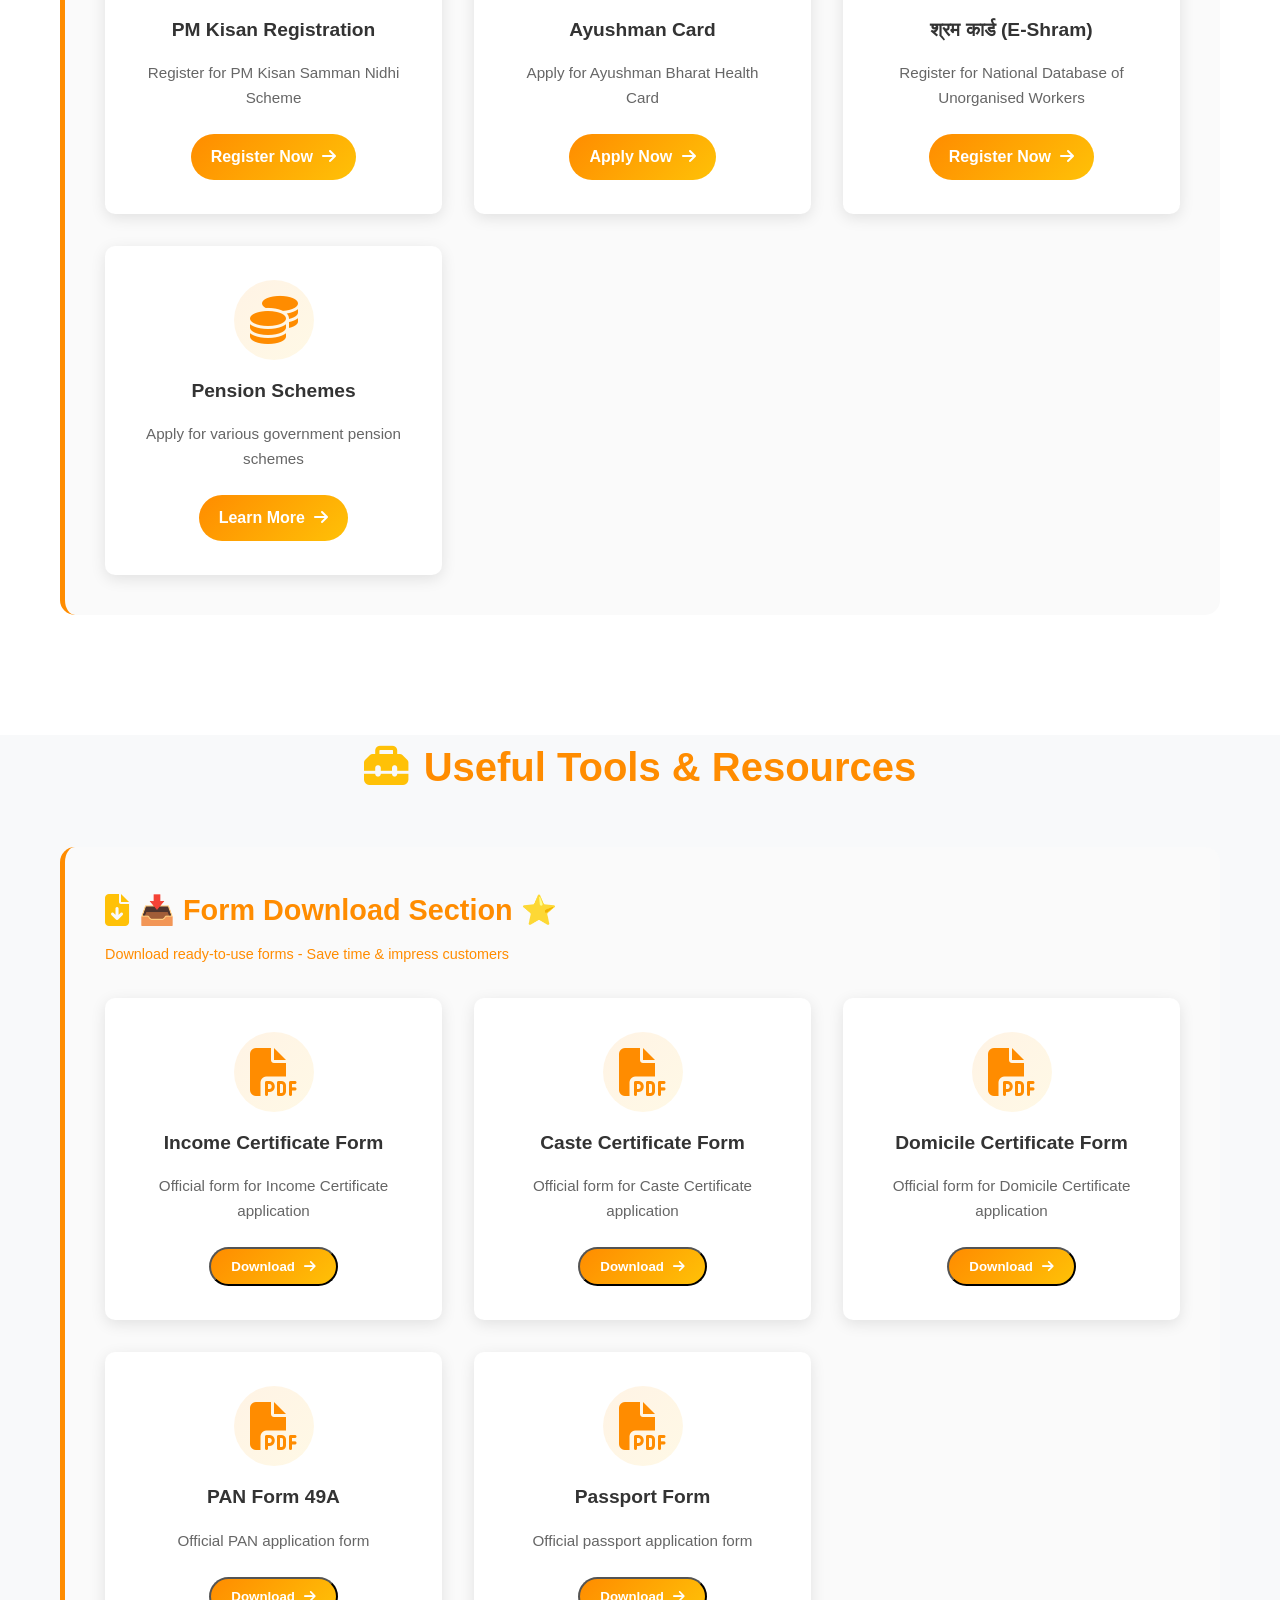
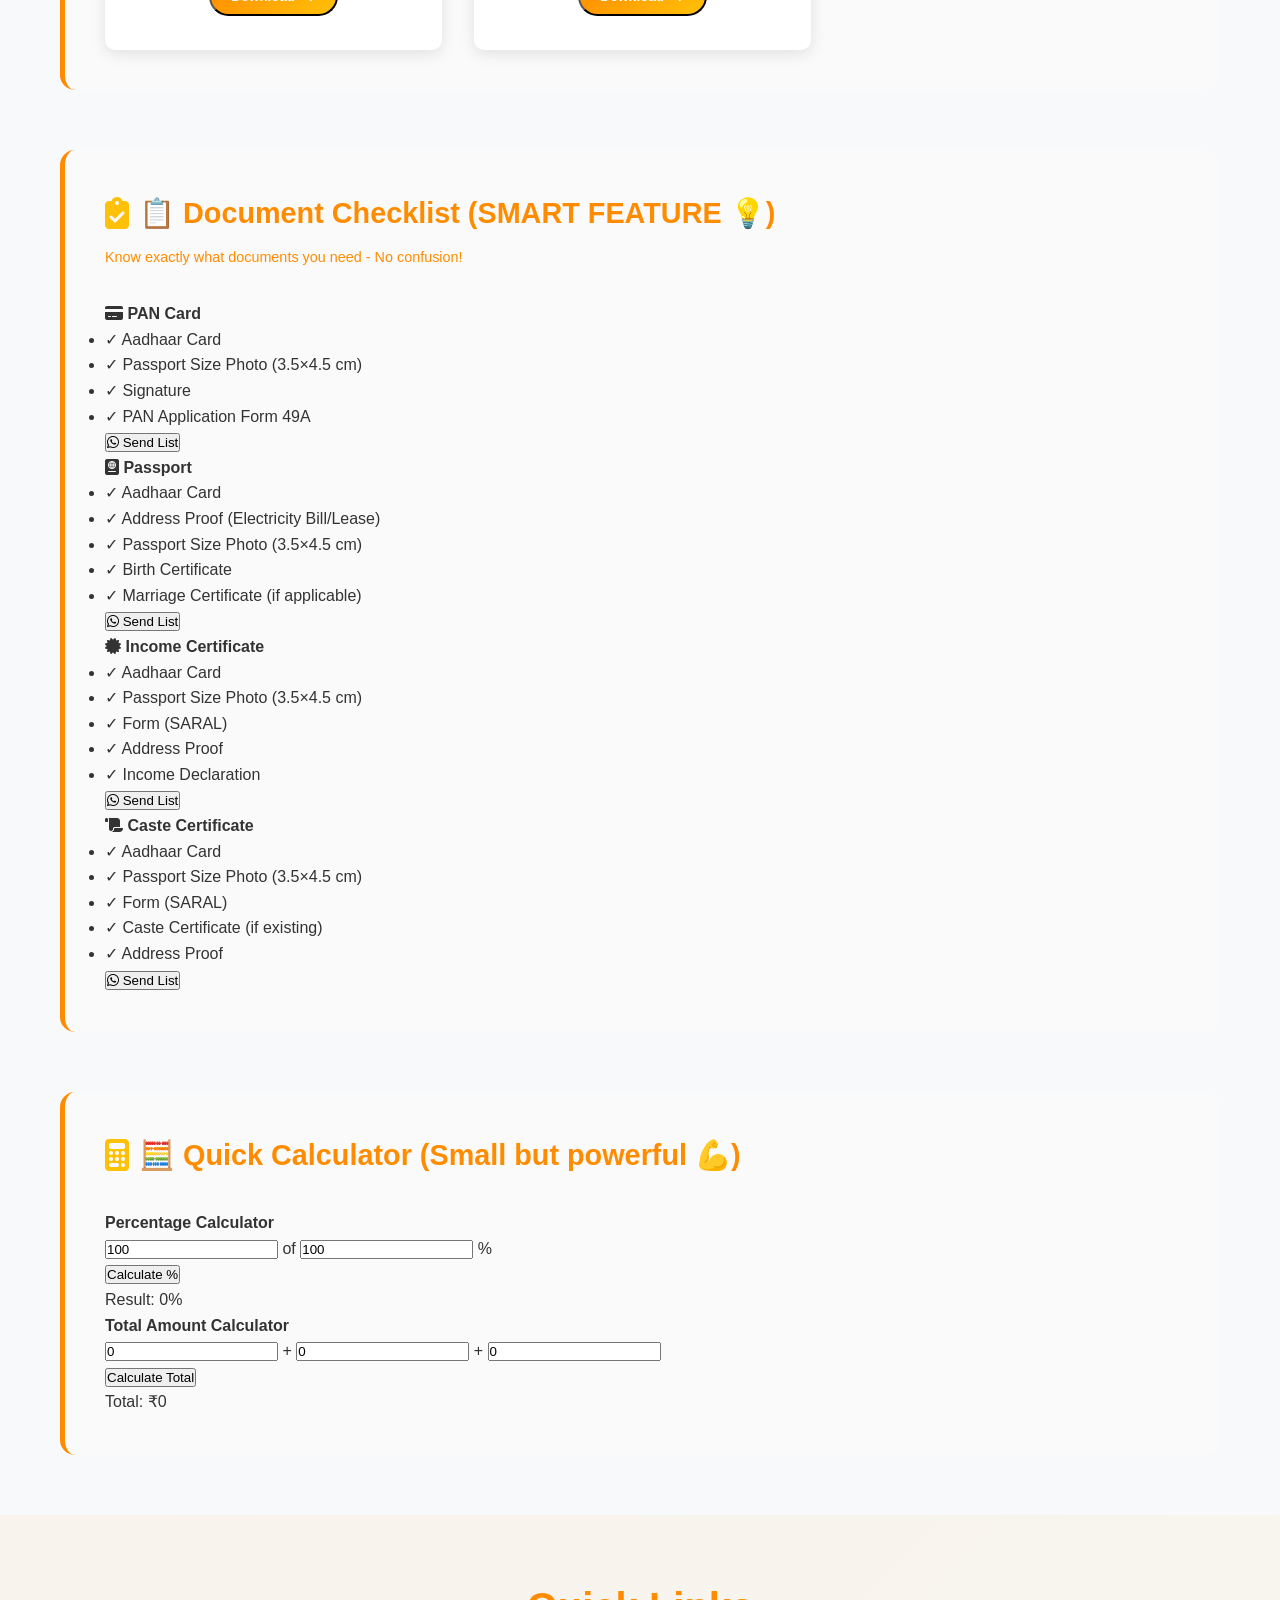
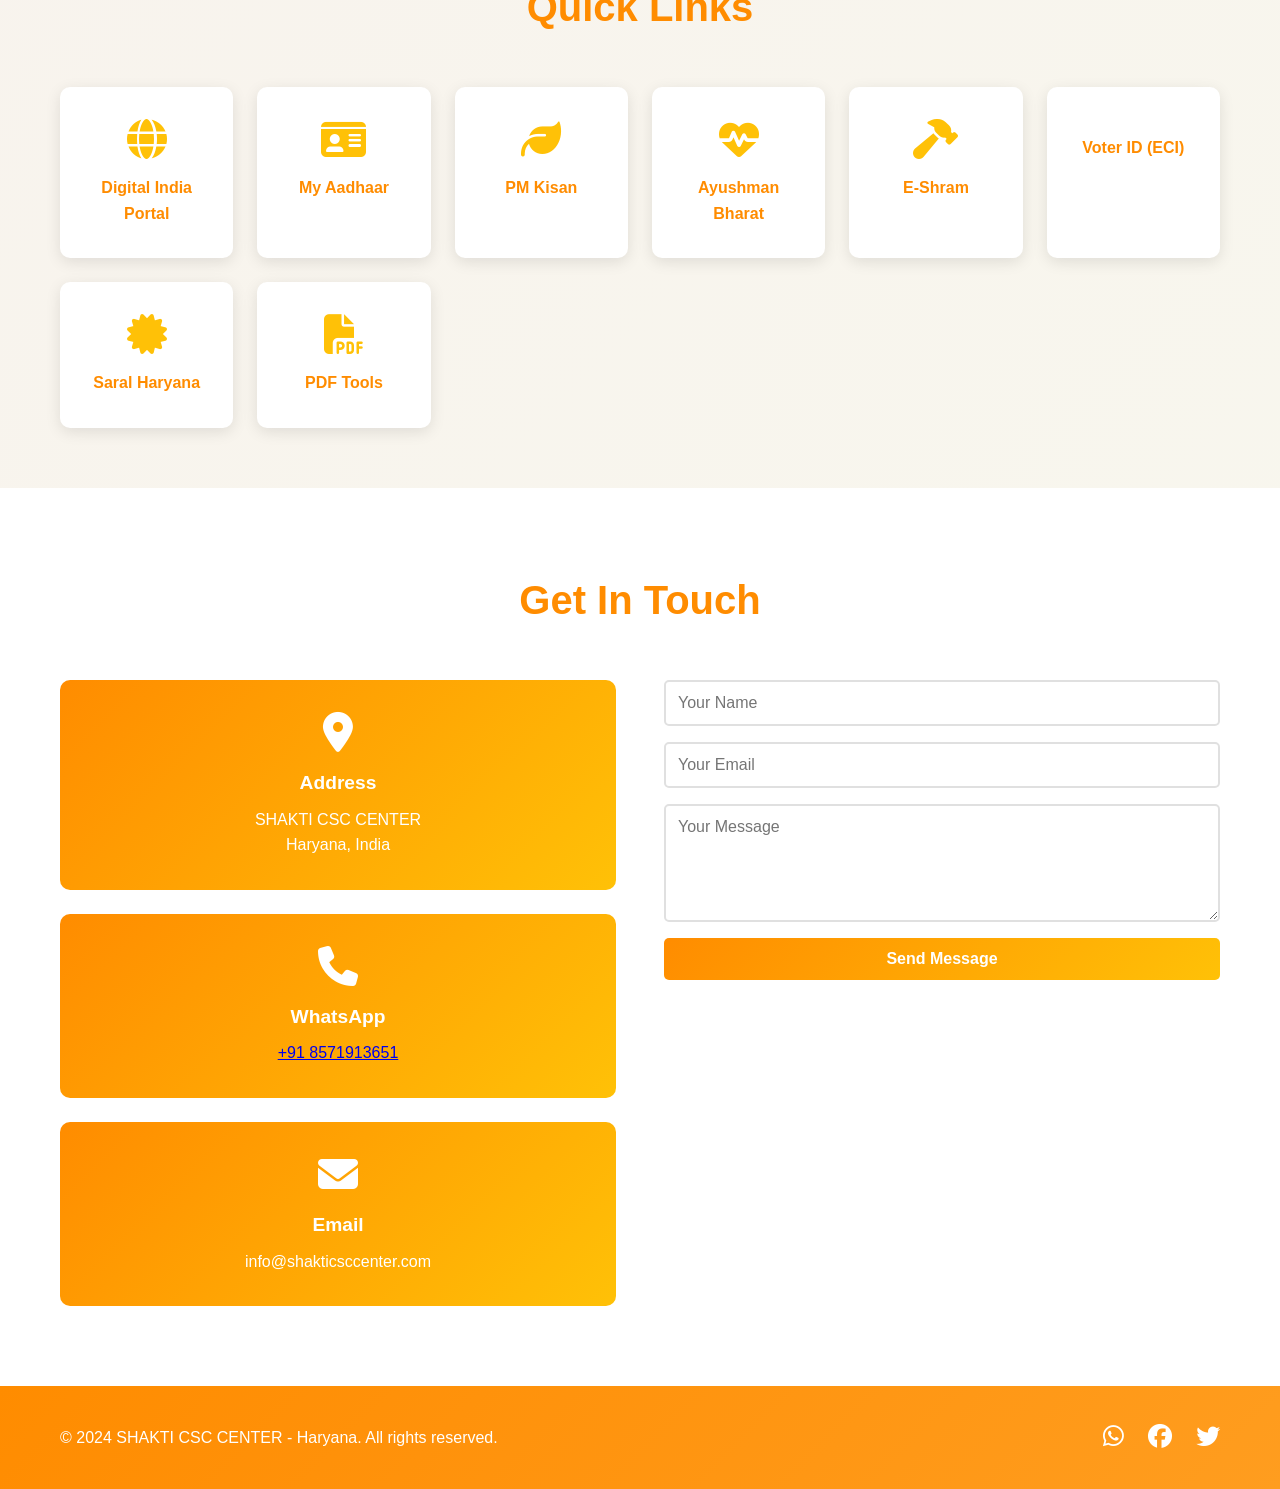
==== commit ead62d6c: "Update index.html" ====
--- a/index.html
+++ b/index.html
@@ -585,7 +585,7 @@
 <form action="https://api.web3forms.com/submit" method="POST" class="contact-form">
   <input type="hidden" name="access_key" value="7f6fd5cd-16dd-4696-ad4d-2b2f7e0be47d">
                     <input type="text" placeholder="Your Name" required>
-                    <input type="email" placeholder="Your Emai required>
+                    <input type="email" placeholder="Your Email" required>
                     <textarea placeholder="Your Message" rows="5" required></textarea>
                     <button type="submit" class="submit-btn">Send Message</button>
                 </form>
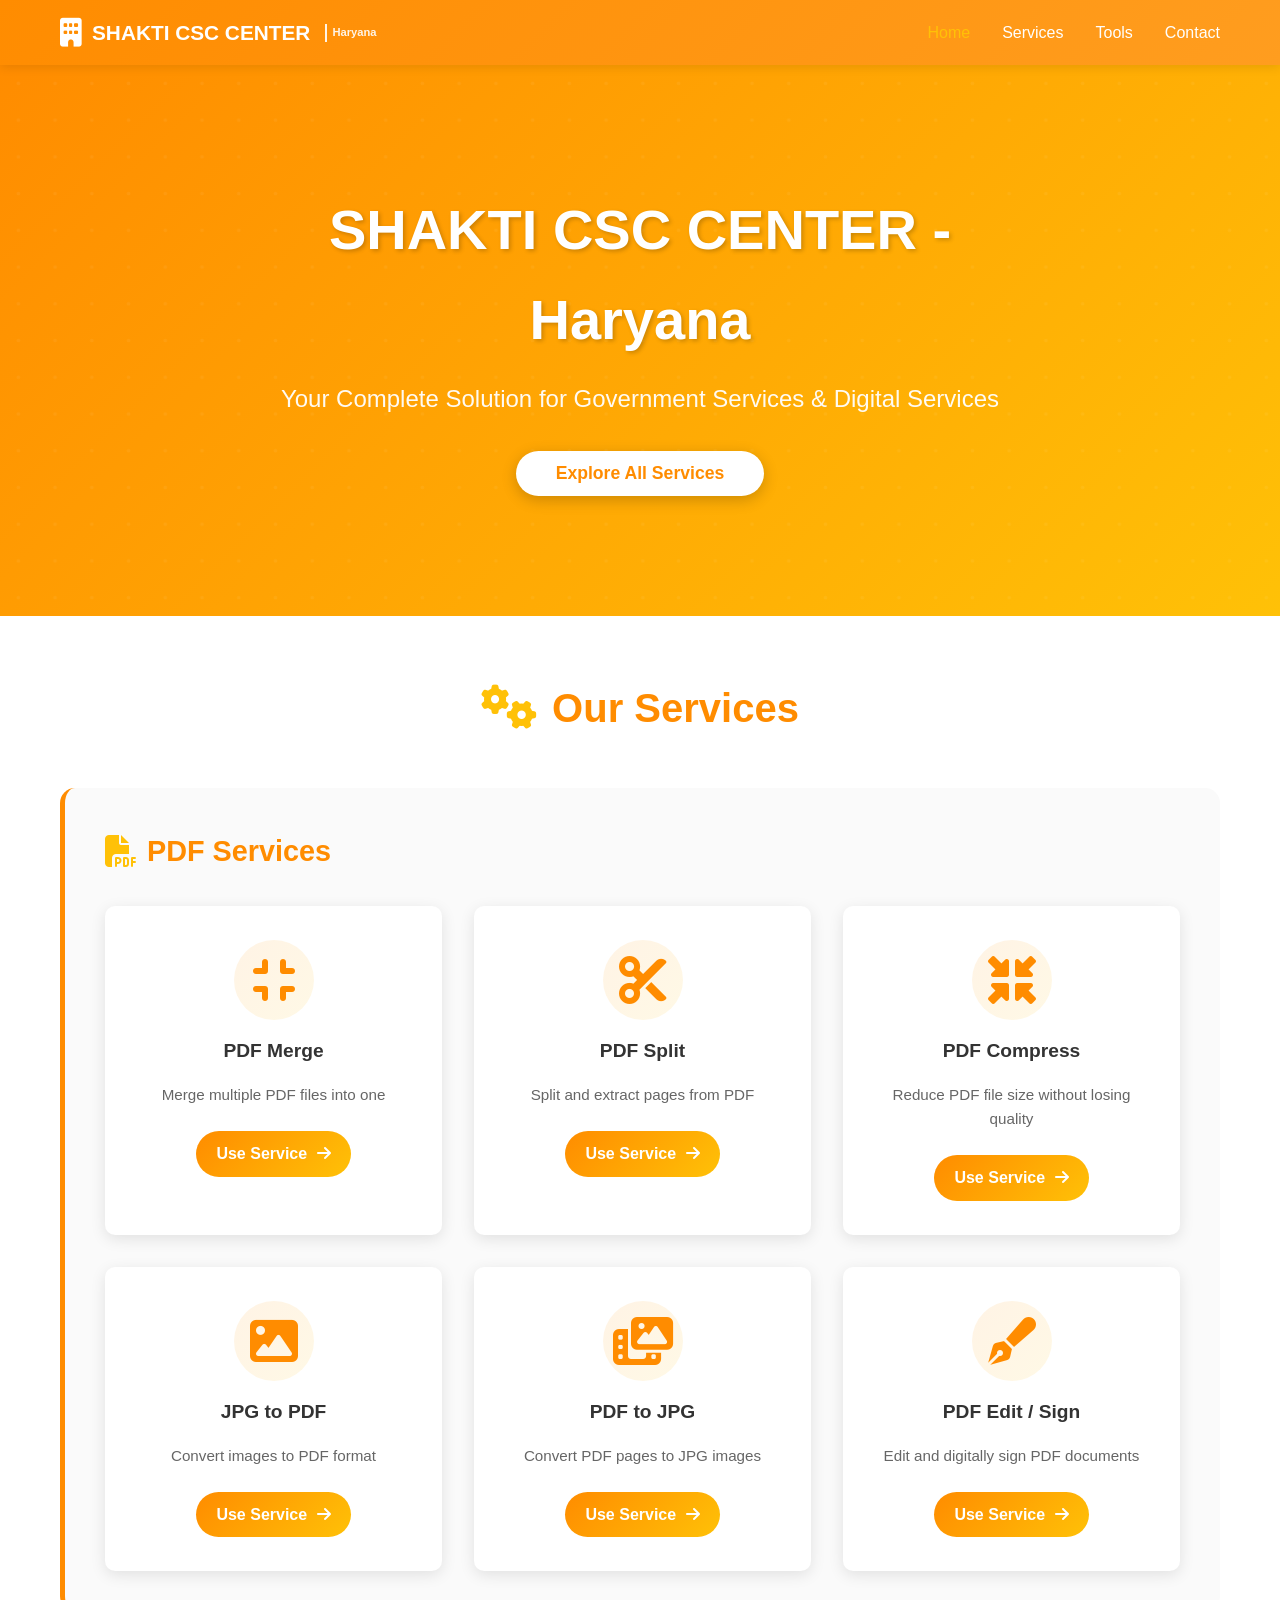
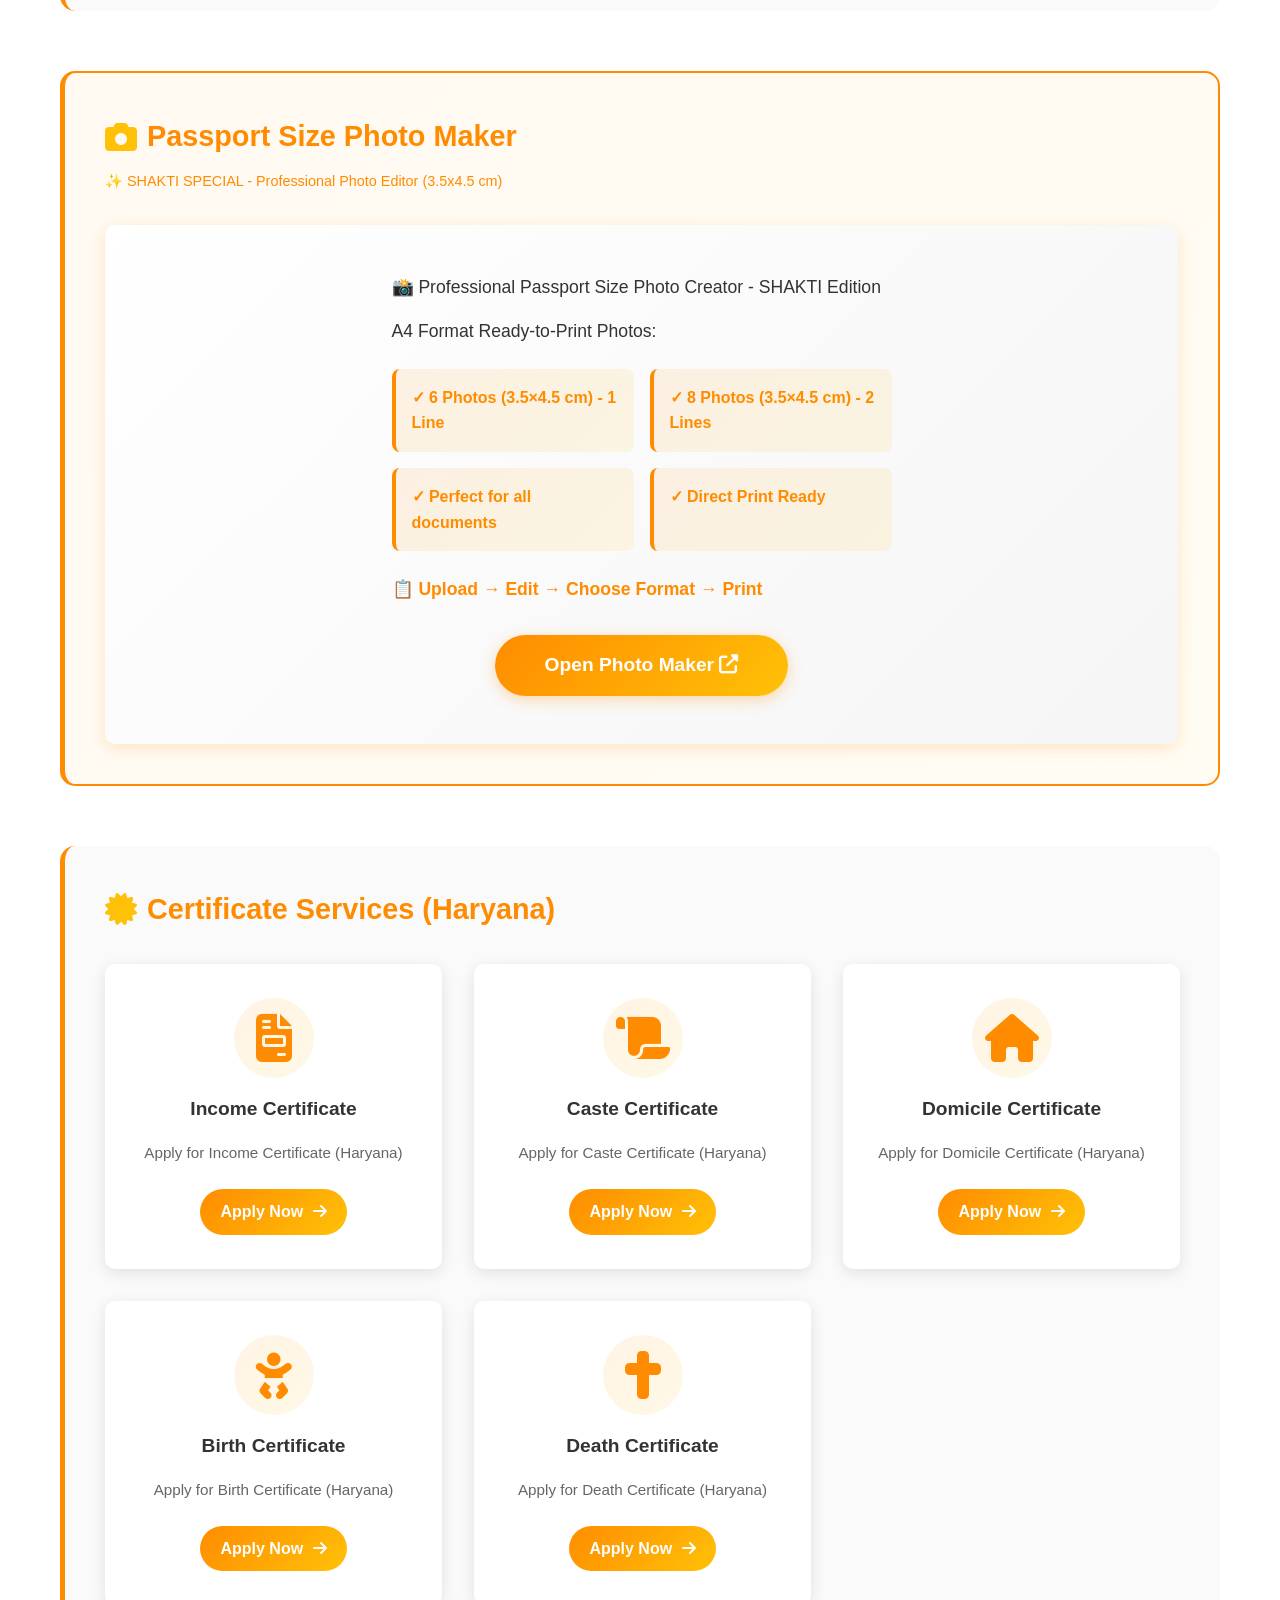
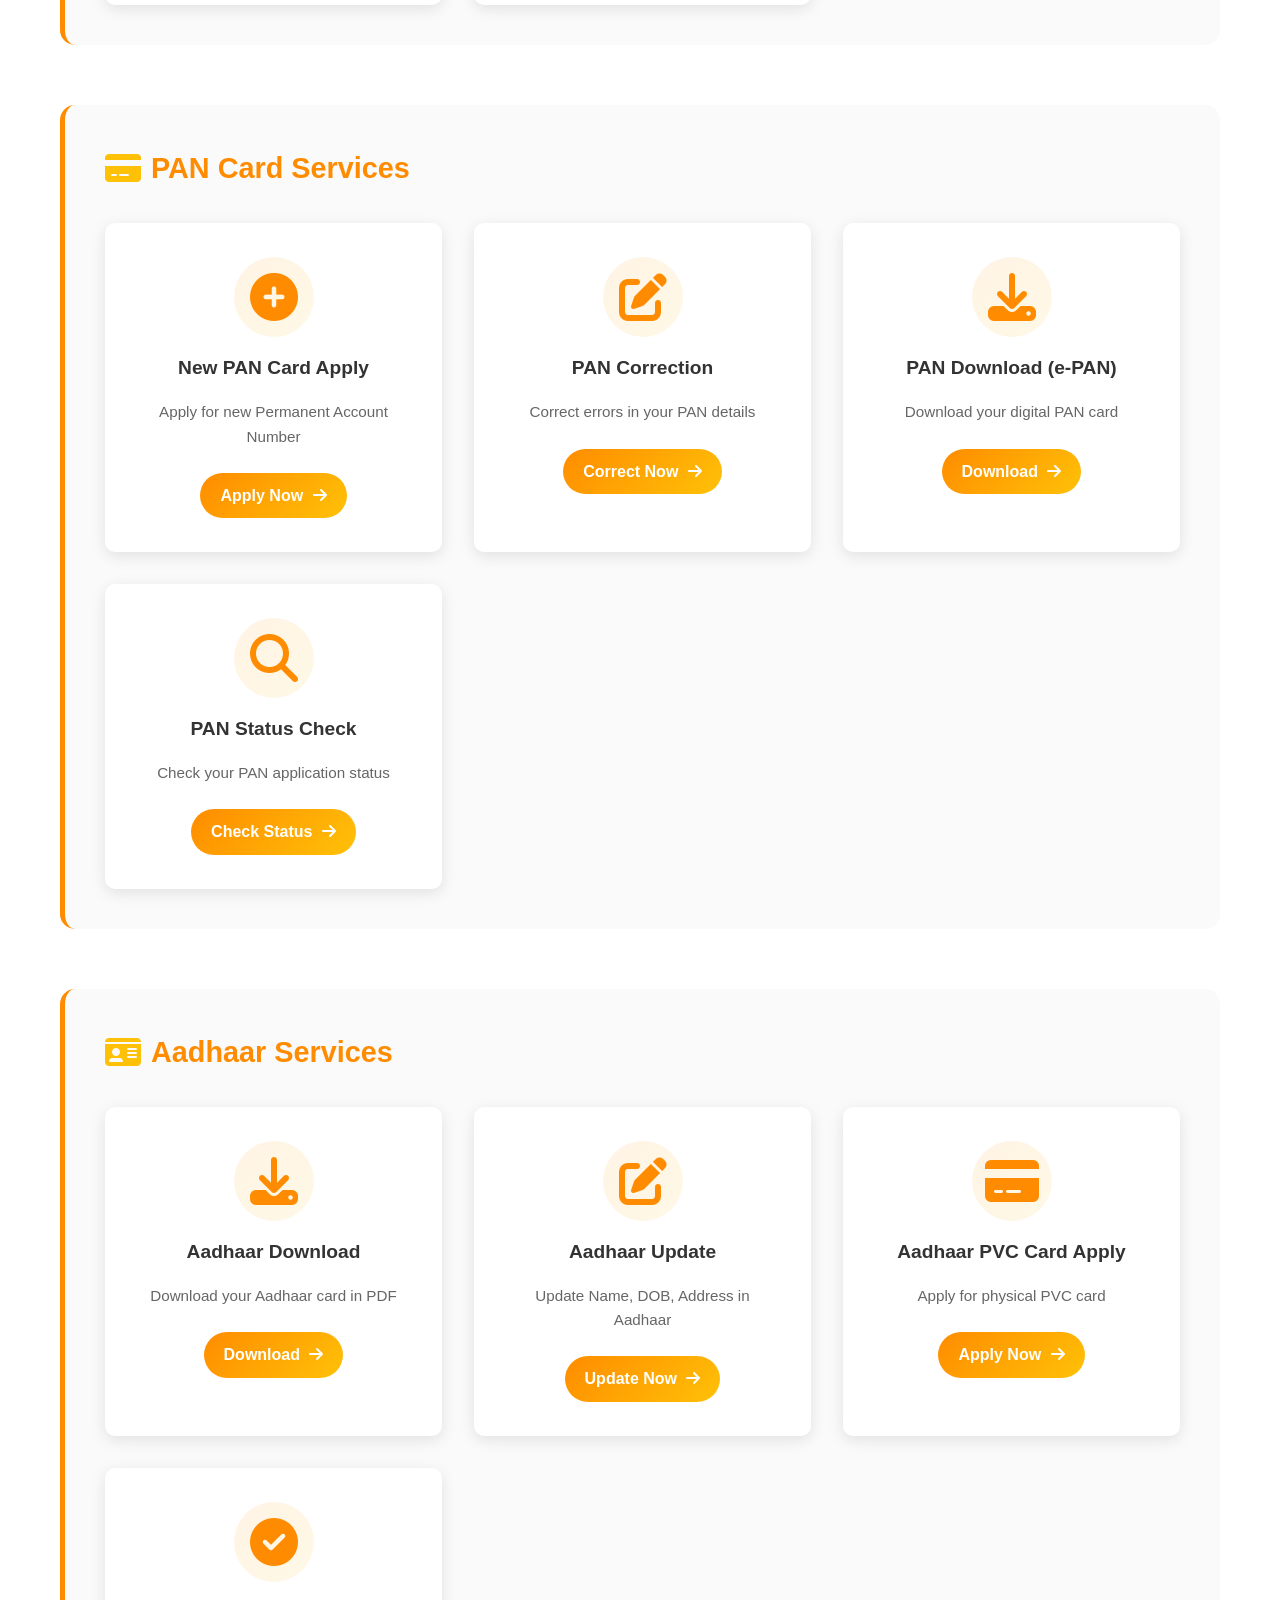
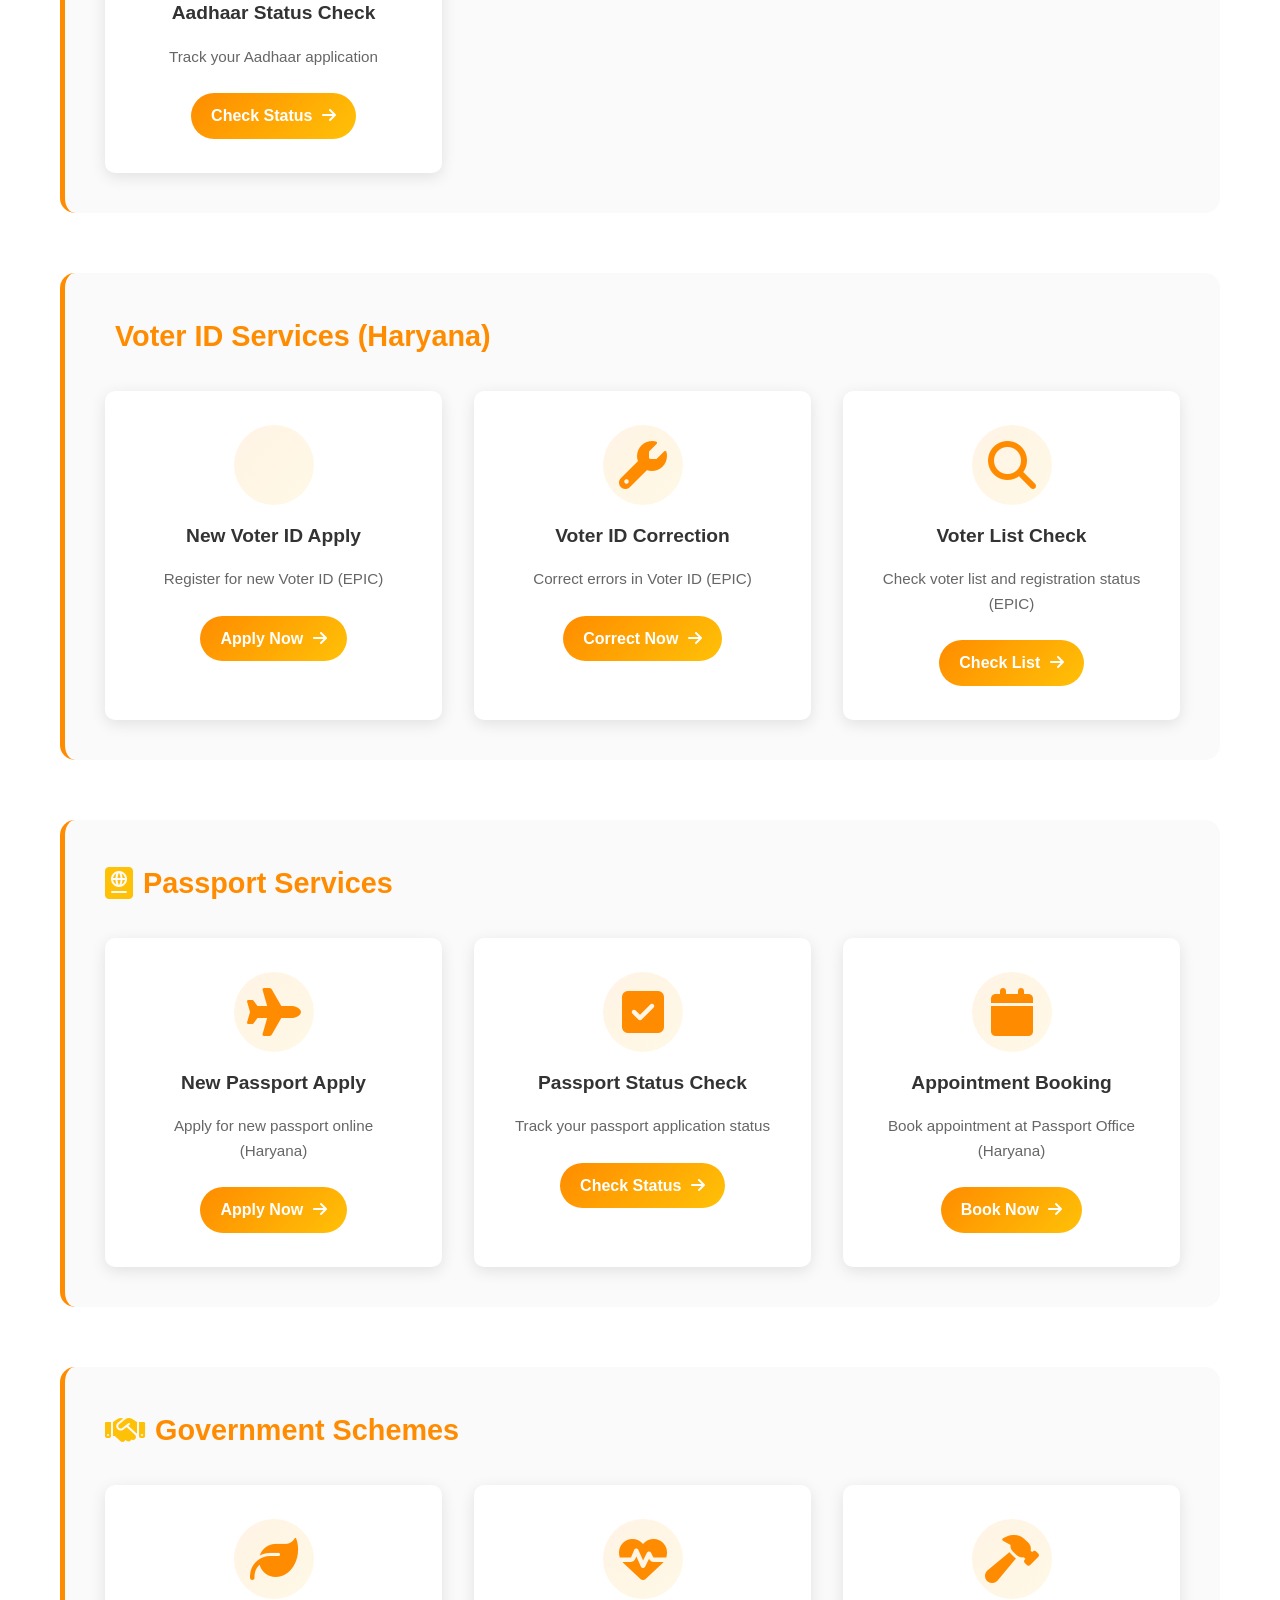
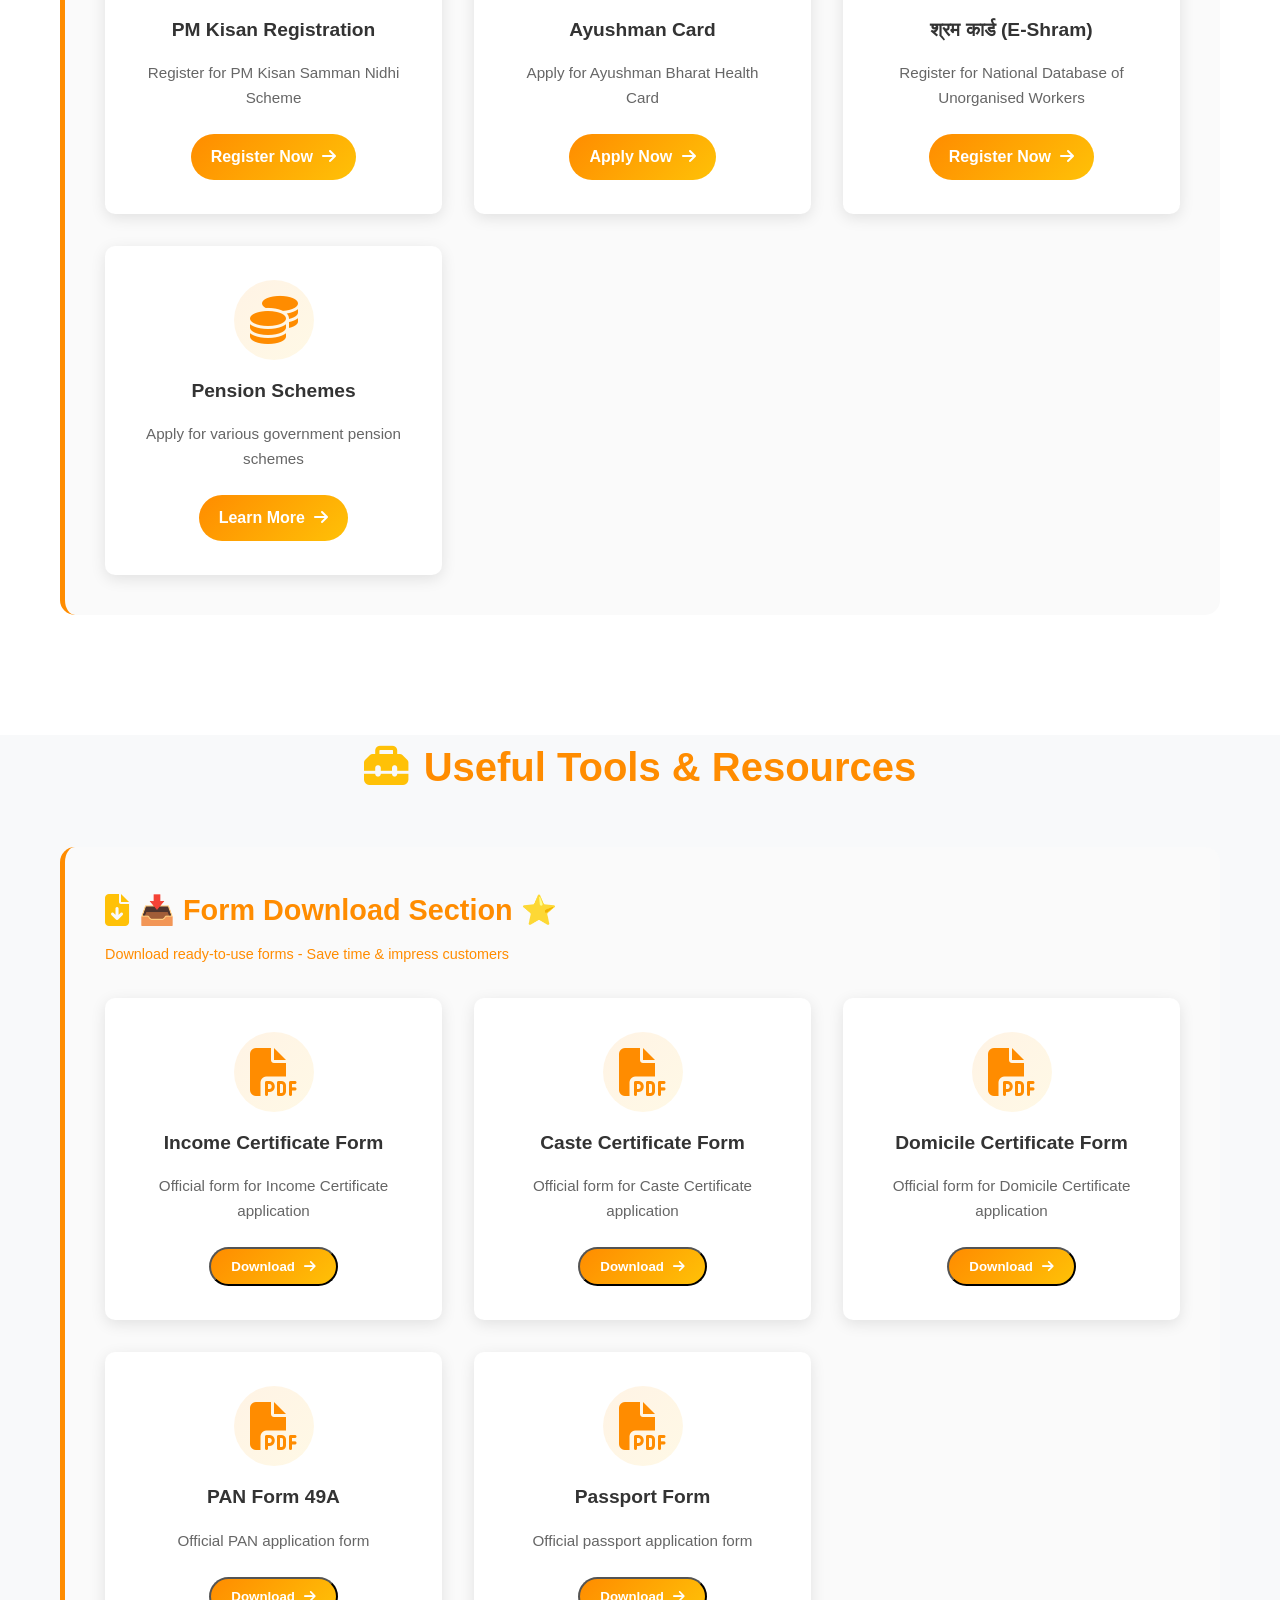
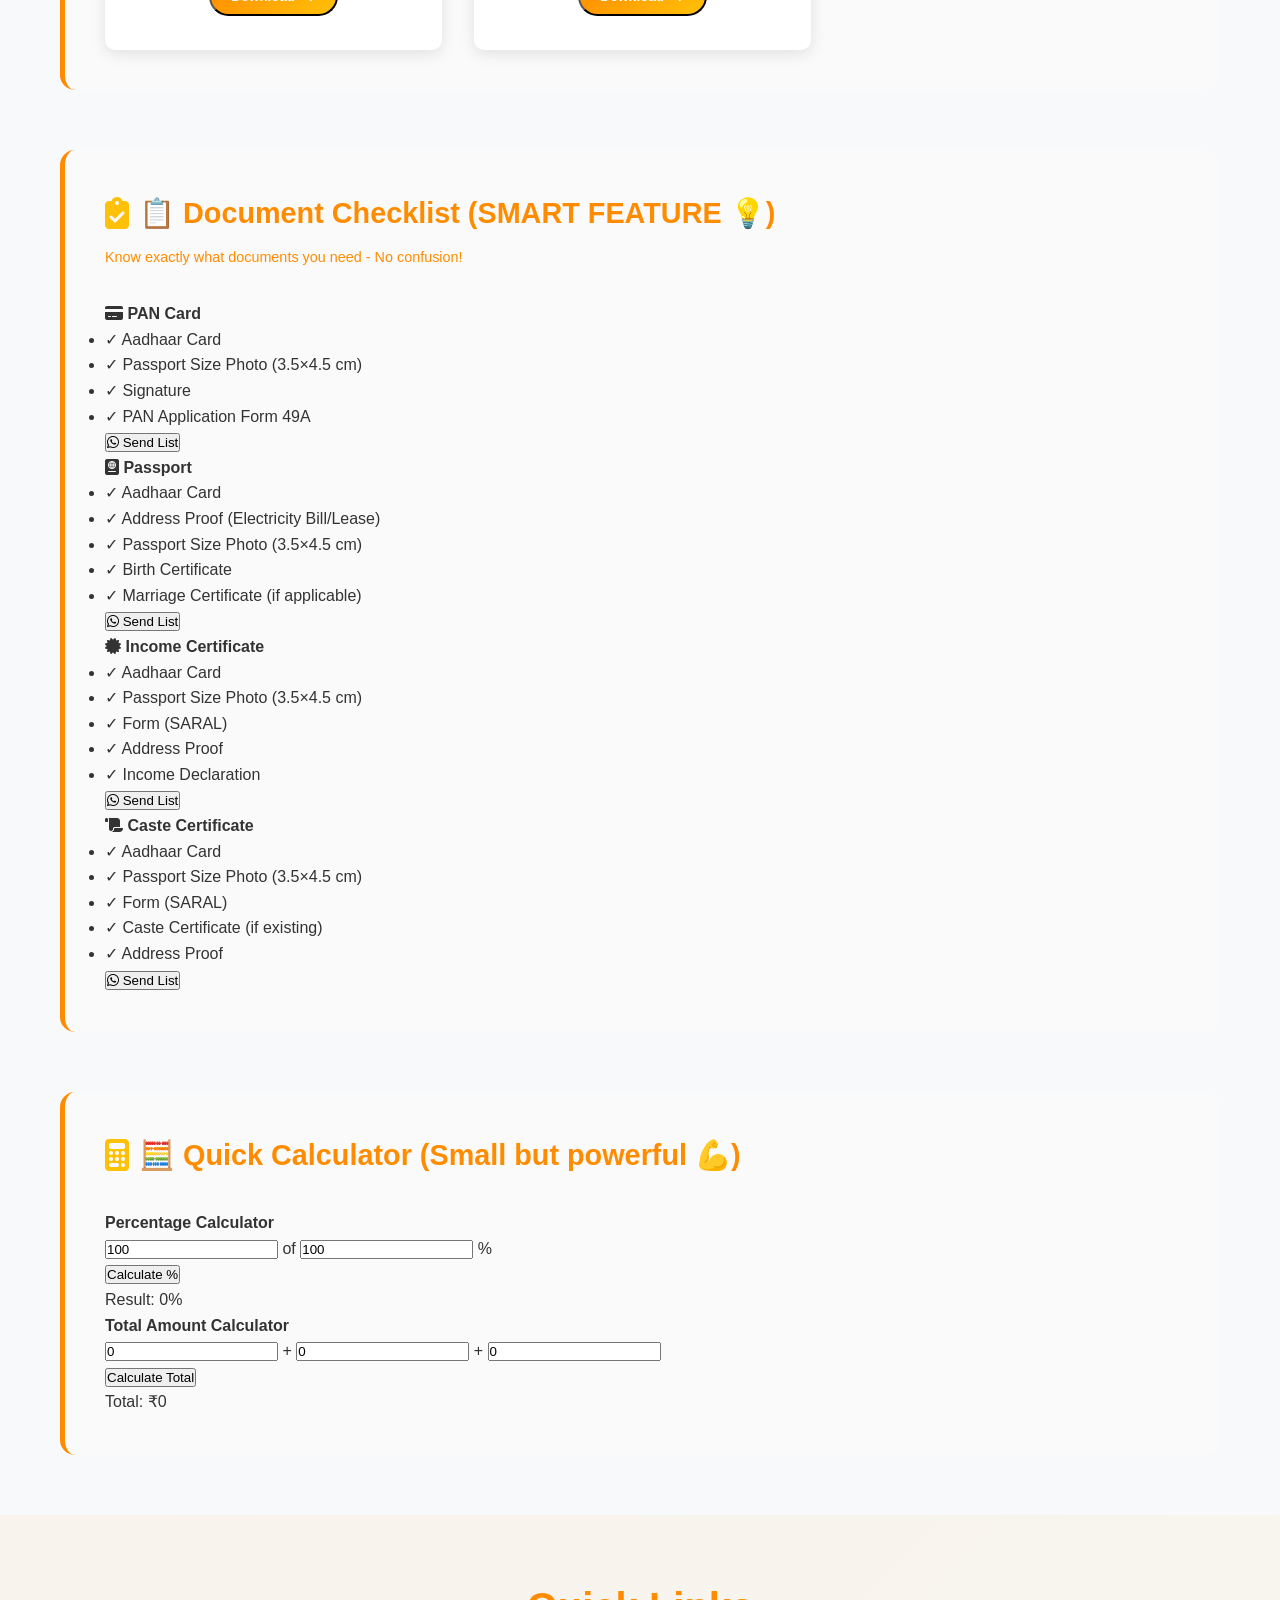
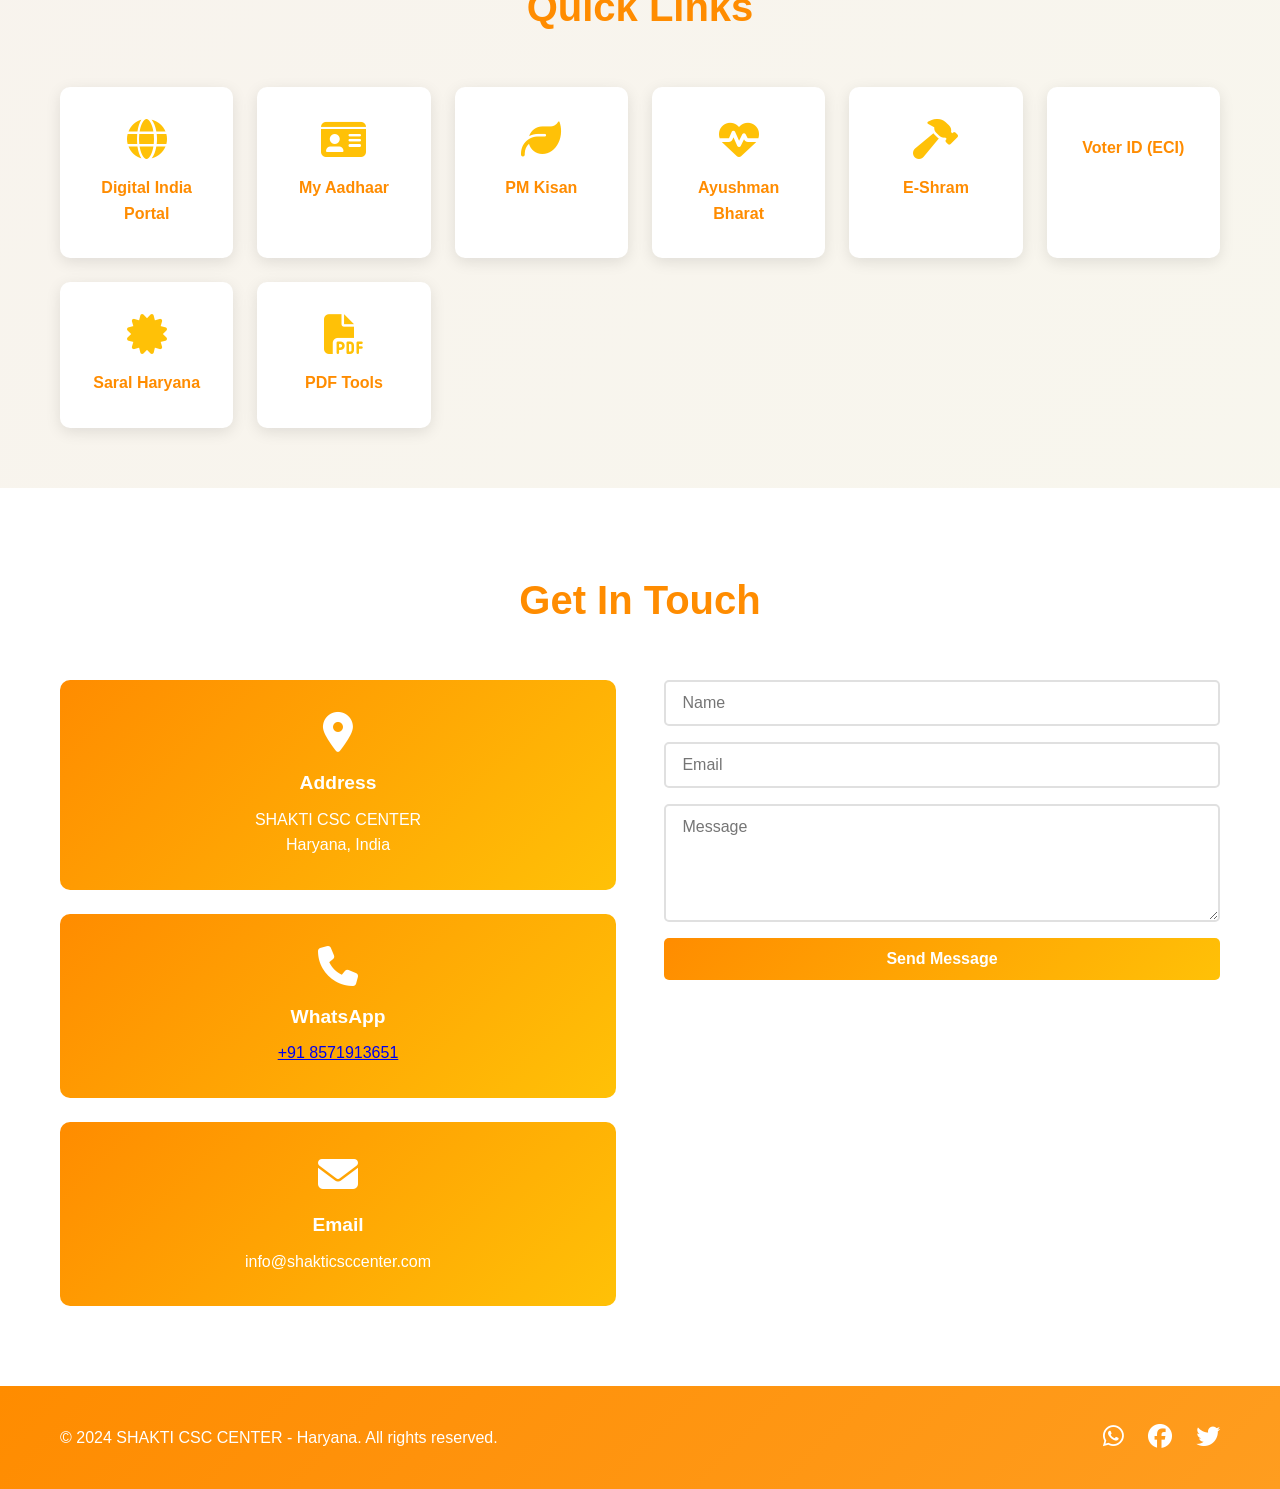
==== commit 62016ef0: "Update index.html" ====
--- a/index.html
+++ b/index.html
@@ -583,10 +583,10 @@
                     </div>
                 </div>
 <form action="https://api.web3forms.com/submit" method="POST" class="contact-form">
-  <input type="hidden" name="access_key" value="7f6fd5cd-16dd-4696-ad4d-2b2f7e0be47d">
-                    <input type="text" placeholder="Your Name" required>
-                    <input type="email" placeholder="Your Email" required>
-                    <textarea placeholder="Your Message" rows="5" required></textarea>
+  <input type="hidden" name="access_key" value="7f6fd5cd-16dd-4696-ad4d-2b2f7e0be47d"/>
+                    <input type="text" placeholder=" Name" required/>
+                    <input type="email" placeholder=" Email" required/>
+                    <textarea placeholder=" Message" rows="5" required></textarea>
                     <button type="submit" class="submit-btn">Send Message</button>
                 </form>
             </div>
